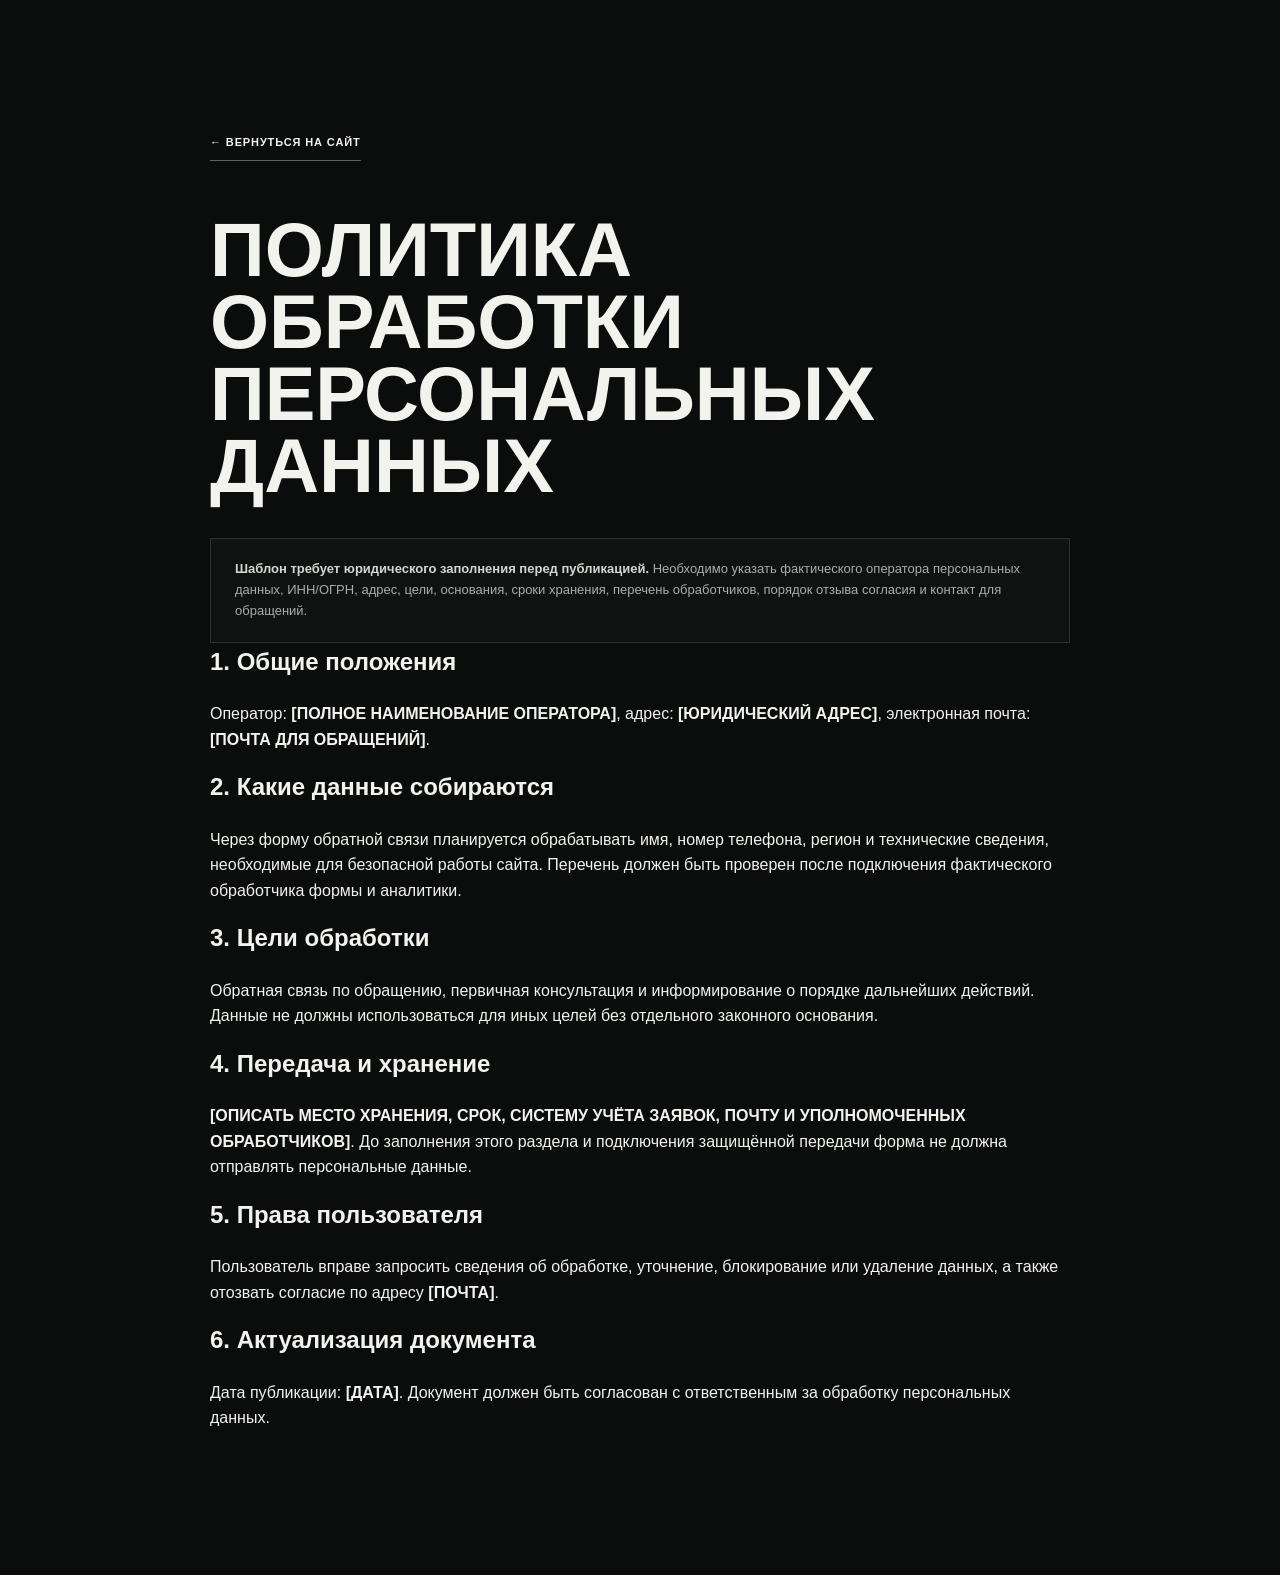
==== privacy.html @ dae8ab4e "Первая версия лендинга оператора БПЛА Адаптивный статический сайт для тестовой публикации через GitH" ====
<!doctype html><html lang="ru"><head><meta charset="utf-8"><meta name="viewport" content="width=device-width,initial-scale=1"><meta name="robots" content="noindex"><title>Политика обработки персональных данных — [НАЗВАНИЕ]</title><link rel="stylesheet" href="styles.css"></head><body><main class="section"><article class="container" style="max-width:860px"><a class="text-link" href="index.html">← Вернуться на сайт</a><h1 style="font:800 clamp(42px,7vw,76px)/.95 var(--display);text-transform:uppercase;margin:60px 0 30px">Политика обработки персональных данных</h1><p class="legal-note"><strong>Шаблон требует юридического заполнения перед публикацией.</strong> Необходимо указать фактического оператора персональных данных, ИНН/ОГРН, адрес, цели, основания, сроки хранения, перечень обработчиков, порядок отзыва согласия и контакт для обращений.</p><h2>1. Общие положения</h2><p>Оператор: <strong>[ПОЛНОЕ НАИМЕНОВАНИЕ ОПЕРАТОРА]</strong>, адрес: <strong>[ЮРИДИЧЕСКИЙ АДРЕС]</strong>, электронная почта: <strong>[ПОЧТА ДЛЯ ОБРАЩЕНИЙ]</strong>.</p><h2>2. Какие данные собираются</h2><p>Через форму обратной связи планируется обрабатывать имя, номер телефона, регион и технические сведения, необходимые для безопасной работы сайта. Перечень должен быть проверен после подключения фактического обработчика формы и аналитики.</p><h2>3. Цели обработки</h2><p>Обратная связь по обращению, первичная консультация и информирование о порядке дальнейших действий. Данные не должны использоваться для иных целей без отдельного законного основания.</p><h2>4. Передача и хранение</h2><p><strong>[ОПИСАТЬ МЕСТО ХРАНЕНИЯ, СРОК, СИСТЕМУ УЧЁТА ЗАЯВОК, ПОЧТУ И УПОЛНОМОЧЕННЫХ ОБРАБОТЧИКОВ]</strong>. До заполнения этого раздела и подключения защищённой передачи форма не должна отправлять персональные данные.</p><h2>5. Права пользователя</h2><p>Пользователь вправе запросить сведения об обработке, уточнение, блокирование или удаление данных, а также отозвать согласие по адресу <strong>[ПОЧТА]</strong>.</p><h2>6. Актуализация документа</h2><p>Дата публикации: <strong>[ДАТА]</strong>. Документ должен быть согласован с ответственным за обработку персональных данных.</p></article></main></body></html>
---- styles.css ----
:root{--bg:#0b0d0c;--surface:#111411;--surface-2:#171a16;--ink:#f3f3ed;--muted:#9a9e95;--line:rgba(255,255,255,.13);--olive:#9baa65;--olive-dark:#697647;--red:#c9443c;--blue:#426fa8;--max:1240px;--pad:clamp(20px,4vw,64px);--display:"Arial Narrow","Roboto Condensed","Segoe UI",sans-serif;--mono:"Cascadia Mono","Consolas",monospace}
*{box-sizing:border-box}html{scroll-behavior:smooth}body{margin:0;background:var(--bg);color:var(--ink);font-family:"Segoe UI",Arial,sans-serif;font-size:16px;line-height:1.6;overflow-x:hidden}body.menu-open,body.modal-open{overflow:hidden}a{color:inherit;text-decoration:none}img{display:block;max-width:100%}button,input{font:inherit}.container{width:min(var(--max),calc(100% - var(--pad)*2));margin-inline:auto}.skip-link{position:fixed;left:12px;top:-60px;z-index:999;background:#fff;color:#000;padding:10px 14px}.skip-link:focus{top:12px}
.tricolor{height:3px;display:grid;grid-template-columns:repeat(3,1fr)}.tricolor i:nth-child(1){background:#f5f5f5}.tricolor i:nth-child(2){background:var(--blue)}.tricolor i:nth-child(3){background:var(--red)}.site-header{position:absolute;z-index:20;top:0;left:0;right:0;background:linear-gradient(#090b0a 0%,rgba(9,11,10,.7) 70%,transparent);border-bottom:1px solid rgba(255,255,255,.08)}.header-inner{height:90px;display:flex;align-items:center;gap:clamp(24px,4vw,52px)}.brand{display:flex;align-items:center;gap:12px;min-width:max-content}.brand-mark{width:34px;height:34px;display:flex;gap:3px;align-items:flex-end;transform:skew(-12deg)}.brand-mark b{display:block;background:var(--olive);width:9px}.brand-mark b:nth-child(1){height:19px}.brand-mark b:nth-child(2){height:30px}.brand-mark b:nth-child(3){height:24px}.brand strong{display:block;font:800 16px/1 var(--display);letter-spacing:.08em}.brand small{display:block;color:var(--muted);font:9px/1.8 var(--mono);letter-spacing:.18em}.desktop-nav{display:flex;align-items:center;gap:clamp(16px,2.5vw,34px);margin-left:auto}.desktop-nav a{color:#d1d3ce;font:600 12px/1 var(--display);text-transform:uppercase;letter-spacing:.08em;position:relative}.desktop-nav a:after{content:"";position:absolute;left:0;right:100%;bottom:-9px;height:1px;background:var(--olive);transition:.25s}.desktop-nav a:hover:after,.desktop-nav a:focus-visible:after{right:0}.header-contact{border-left:1px solid var(--line);padding-left:25px}.header-contact span{display:block;color:var(--muted);font:9px/1.5 var(--mono);letter-spacing:.13em}.header-contact strong{font:700 13px/1 var(--display)}.menu-button{display:none;margin-left:auto;background:none;border:0;color:#fff;width:44px;height:44px;padding:10px}.menu-button span{display:block;width:24px;height:1px;background:currentColor;margin:7px auto;transition:.25s}.menu-button[aria-expanded=true] span:first-child{transform:translateY(4px) rotate(45deg)}.menu-button[aria-expanded=true] span:last-child{transform:translateY(-4px) rotate(-45deg)}.mobile-menu{position:fixed;inset:93px 0 0;background:#0b0d0c;padding:35px var(--pad);z-index:18}.mobile-menu a{display:block;border-bottom:1px solid var(--line);padding:18px 0;font:700 clamp(22px,7vw,36px)/1 var(--display);text-transform:uppercase}
.hero{height:max(720px,100svh);min-height:680px;position:relative;display:flex;align-items:center;overflow:hidden;background:#080a09}.hero-media{position:absolute;inset:0;background-image:linear-gradient(90deg,rgba(6,8,7,.15),rgba(6,8,7,0) 55%),url("hero-operator.webp");background-size:cover;background-position:center}.hero:after{content:"";position:absolute;inset:0;background:linear-gradient(180deg,rgba(4,5,5,.05) 50%,rgba(4,5,5,.82)),linear-gradient(90deg,rgba(4,6,5,.58),transparent 60%);pointer-events:none}.hero-grid,.application-grid{position:absolute;inset:0;opacity:.15;background-image:linear-gradient(rgba(255,255,255,.15) 1px,transparent 1px),linear-gradient(90deg,rgba(255,255,255,.12) 1px,transparent 1px);background-size:80px 80px;mask-image:linear-gradient(90deg,#000,transparent 72%)}.hero-content{position:relative;z-index:2;padding-top:105px}.eyebrow{display:flex;gap:15px;align-items:center;margin-bottom:24px;font:10px/1 var(--mono);letter-spacing:.16em}.eyebrow span{border:1px solid rgba(255,255,255,.28);padding:8px 10px}.eyebrow b{font-weight:500;color:#c5d398}.eyebrow b:before{content:"";display:inline-block;width:6px;height:6px;background:var(--olive);border-radius:50%;margin-right:8px;box-shadow:0 0 14px var(--olive)}h1,h2,h3,p{margin-top:0}.hero h1{font-family:var(--display);font-size:clamp(64px,9vw,138px);font-weight:900;line-height:.77;letter-spacing:-.065em;text-transform:uppercase;max-width:930px;margin:0 0 32px}.hero h1 em,.section-heading h2 em,.application h2 em{font-style:normal;color:transparent;-webkit-text-stroke:1px rgba(240,243,235,.72)}.hero-lead{max-width:590px;color:#c5c8c1;font-size:clamp(16px,1.5vw,20px);line-height:1.55}.hero-actions{display:flex;align-items:center;gap:34px;margin-top:35px}.button{display:inline-flex;align-items:center;justify-content:center;gap:22px;min-height:58px;padding:0 24px;border:1px solid transparent;font:700 12px/1 var(--display);letter-spacing:.08em;text-transform:uppercase;cursor:pointer;transition:.2s}.button span{font-size:17px}.button-primary{background:var(--olive);color:#0c0e0b}.button-primary:hover,.button-primary:focus-visible{background:#b8c77a;transform:translateY(-2px)}.button-outline{border-color:rgba(255,255,255,.33);background:transparent;color:#fff}.button-outline:hover{border-color:var(--olive);color:#d8e3b0}.text-link{font:700 11px/1 var(--display);letter-spacing:.08em;text-transform:uppercase;border-bottom:1px solid rgba(255,255,255,.35);padding:12px 0}.text-link span{margin-left:14px}.hero-facts{display:flex;gap:0;list-style:none;padding:0;margin:58px 0 0;width:min(740px,100%);border-top:1px solid var(--line)}.hero-facts li{position:relative;display:grid;grid-template-columns:35px 1fr;padding:18px 30px 18px 0;min-width:0;flex:1}.hero-facts li+li{padding-left:24px;border-left:1px solid var(--line)}.hero-facts li span{grid-row:1/3;font:10px/1.3 var(--mono);color:var(--olive)}.hero-facts strong{font:700 14px/1 var(--display);text-transform:uppercase}.hero-facts small{color:var(--muted);font-size:11px}.hero-status{position:absolute;right:2.5vw;top:51%;z-index:3;writing-mode:vertical-rl;font:9px/1 var(--mono);letter-spacing:.12em;color:#9da099;display:flex;align-items:center;gap:12px}.hero-status i{display:block;width:5px;height:5px;border-radius:50%;background:var(--olive);box-shadow:0 0 12px var(--olive)}.hero-status b{color:#c9d4ad;font-weight:400}.hero-scroll{position:absolute;z-index:3;right:var(--pad);bottom:27px;color:#8f928c;font:9px/1 var(--mono);letter-spacing:.16em;display:flex;align-items:center;gap:14px}.hero-scroll span{width:80px;height:1px;background:rgba(255,255,255,.35)}
.ticker{overflow:hidden;background:#e8e7e1;color:#11130f;border-bottom:1px solid #c8c8c0}.ticker div{height:54px;display:flex;align-items:center;justify-content:center;gap:28px;white-space:nowrap;font:800 11px/1 var(--display);letter-spacing:.13em}.ticker i{width:5px;height:5px;background:var(--red);transform:rotate(45deg)}.section{padding:clamp(84px,10vw,150px) 0}.section-index{display:block;color:var(--olive);font:10px/1 var(--mono);letter-spacing:.15em;margin-bottom:24px}.section-heading h2,.application h2{font:800 clamp(46px,6vw,82px)/.95 var(--display);letter-spacing:-.045em;text-transform:uppercase;margin-bottom:0}.split-heading{display:grid;grid-template-columns:1.45fr .75fr;gap:80px;align-items:end;margin-bottom:70px}.split-heading>p,.section-heading>p{color:var(--muted);max-width:600px;font-size:17px;border-left:1px solid var(--olive-dark);padding-left:22px;margin:0}.intro{background:#0c0f0d}.role-layout{display:grid;grid-template-columns:1.05fr .95fr;gap:42px}.training-photo{margin:0;position:relative;overflow:hidden;min-height:660px;background:#1a1c19}.training-photo:after{content:"";position:absolute;inset:0;background:linear-gradient(180deg,transparent 50%,rgba(0,0,0,.8))}.training-photo img{width:100%;height:100%;object-fit:cover;filter:saturate(.55) contrast(1.08)}.training-photo figcaption{position:absolute;z-index:1;left:28px;right:28px;bottom:25px;display:flex;justify-content:space-between;align-items:end;border-top:1px solid rgba(255,255,255,.4);padding-top:15px}.training-photo figcaption span{font:9px/1 var(--mono);letter-spacing:.12em;color:#bbc2b5}.training-photo figcaption b{font:600 13px/1 var(--display);text-transform:uppercase}.role-cards{border-top:1px solid var(--line)}.role-cards article{display:grid;grid-template-columns:60px 1fr;gap:16px;padding:28px 0;border-bottom:1px solid var(--line)}.role-cards article>span{font:10px/1 var(--mono);color:var(--olive)}.role-cards h3{font:700 21px/1.15 var(--display);text-transform:uppercase;letter-spacing:-.02em;margin-bottom:9px}.role-cards p{color:var(--muted);margin:0;font-size:14px;max-width:430px}.legal-note{margin:36px 0 0;padding:20px 24px;border:1px solid var(--line);background:rgba(255,255,255,.02);font-size:13px;color:#aaaea6}.legal-note strong{color:#d4d7cf}.profile-section{background:#e7e5df;color:#131511}.profile-grid{display:grid;grid-template-columns:1fr .8fr 1.15fr;gap:55px;align-items:center}.profile-section .section-index{color:#66733f}.profile-section .section-heading h2 em{-webkit-text-stroke-color:rgba(15,18,14,.55)}.radar{aspect-ratio:1;position:relative;border:1px solid rgba(0,0,0,.25);border-radius:50%;background:repeating-radial-gradient(circle,transparent 0 16%,rgba(0,0,0,.13) 16.3% 16.8%),linear-gradient(90deg,transparent 49.7%,rgba(0,0,0,.2) 50%,transparent 50.3%),linear-gradient(transparent 49.7%,rgba(0,0,0,.2) 50%,transparent 50.3%)}.radar:before{content:"";position:absolute;inset:50%;width:42%;height:1px;transform-origin:left;background:linear-gradient(90deg,#64713f,transparent);animation:scan 5s linear infinite}.radar i{position:absolute;top:30%;left:65%;width:6px;height:6px;background:var(--red);border-radius:50%;box-shadow:0 0 0 6px rgba(201,68,60,.15)}.radar b{position:absolute;inset:45%;border:1px solid #697647;transform:rotate(45deg)}.radar span{position:absolute;font:8px/1 var(--mono);letter-spacing:.08em;color:#62665e}.radar span:nth-child(1){top:8%;left:46%}.radar span:nth-child(2){right:0;top:49%}.radar span:nth-child(3){bottom:5%;left:42%}.radar span:nth-child(4){left:-2%;top:49%}@keyframes scan{to{transform:rotate(360deg)}}.check-list{list-style:none;margin:0;padding:0;border-top:1px solid rgba(0,0,0,.2)}.check-list li{display:grid;grid-template-columns:45px 1fr;gap:12px;padding:22px 0;border-bottom:1px solid rgba(0,0,0,.2)}.check-list li>b{font:10px/1 var(--mono);color:#6c7748}.check-list strong{display:block;font:700 16px/1.2 var(--display);text-transform:uppercase;margin-bottom:7px}.check-list span{font-size:13px;line-height:1.5;color:#595d54}
.conditions{background:#0c0e0d}.condition-grid{display:grid;grid-template-columns:repeat(4,1fr);border:1px solid var(--line)}.condition-card{position:relative;min-height:290px;padding:28px 24px;border-right:1px solid var(--line);overflow:hidden}.condition-card:last-child{border-right:0}.condition-card:before{content:"";position:absolute;width:180px;height:180px;border:1px solid rgba(255,255,255,.06);border-radius:50%;right:-80px;bottom:-90px}.condition-card.featured{background:var(--olive);color:#0b0d0b}.condition-card .tag{display:block;font:9px/1 var(--mono);letter-spacing:.12em;color:var(--muted);min-height:55px}.condition-card.featured .tag{color:#303627}.condition-card strong{display:block;font:800 clamp(26px,2.5vw,39px)/1 var(--display);text-transform:uppercase;margin:24px 0 18px}.condition-card p{font-size:13px;color:var(--muted);margin:0}.condition-card.featured p{color:#353b2d}.condition-card small{position:absolute;left:24px;bottom:22px;font:8px/1 var(--mono);letter-spacing:.1em;color:#777b73}.condition-card.featured small{color:#445035}.benefits-panel{margin-top:24px;padding:42px;display:grid;grid-template-columns:.8fr 1.2fr;gap:60px;background:#171a16;border-left:3px solid var(--olive)}.benefits-panel h3{font:700 32px/1 var(--display);text-transform:uppercase}.benefits-panel p{color:var(--muted);font-size:14px;margin:0}.benefits-panel ul{display:grid;grid-template-columns:1fr 1fr;gap:0 34px;margin:0;padding:0;list-style:none}.benefits-panel li{position:relative;padding:16px 0 16px 20px;border-bottom:1px solid var(--line);font-size:13px}.benefits-panel li:before{content:"+";position:absolute;left:0;color:var(--olive)}.steps{background:#111410}.steps .section-heading{margin-bottom:60px}.steps-list{list-style:none;margin:0;padding:0;border-top:1px solid var(--line)}.steps-list li{display:grid;grid-template-columns:90px 1fr 150px;gap:35px;align-items:start;padding:34px 0;border-bottom:1px solid var(--line);transition:.2s}.steps-list li:hover{background:rgba(255,255,255,.02);padding-left:16px;padding-right:16px}.steps-list>li>span{font:11px/1 var(--mono);color:var(--olive)}.steps-list h3{font:700 clamp(23px,2.5vw,34px)/1 var(--display);text-transform:uppercase;margin-bottom:9px}.steps-list p{margin:0;color:var(--muted);font-size:14px;max-width:680px}.steps-list li>b{font:9px/1.4 var(--mono);letter-spacing:.08em;color:#868a81;text-align:right}.docs-section{background:#242720;position:relative;overflow:hidden}.docs-section:after{content:"";position:absolute;width:520px;height:520px;border:1px solid rgba(255,255,255,.08);border-radius:50%;left:-180px;top:-190px;box-shadow:0 0 0 90px rgba(255,255,255,.018),0 0 0 180px rgba(255,255,255,.012)}.docs-grid{position:relative;z-index:1;display:grid;grid-template-columns:.9fr 1.1fr;gap:100px}.docs-grid h2{font:800 clamp(45px,5vw,70px)/.95 var(--display);text-transform:uppercase;letter-spacing:-.04em}.docs-grid>div>p{max-width:490px;color:#b1b5ac}.docs-list{list-style:none;margin:0;padding:0;border-top:1px solid var(--line)}.docs-list li{display:grid;grid-template-columns:45px 1fr;position:relative;padding:25px 0;border-bottom:1px solid var(--line)}.docs-list li>span{grid-row:1/3;font:9px/1 var(--mono);color:var(--olive)}.docs-list strong{font:700 18px/1.2 var(--display);text-transform:uppercase}.docs-list small{color:var(--muted);font-size:12px}.faq-section{background:#e7e5df;color:#11130f}.faq-grid{display:grid;grid-template-columns:.68fr 1.32fr;gap:90px}.faq-section .section-index{color:#697647}.faq-section .section-heading h2 em{-webkit-text-stroke-color:rgba(16,19,15,.45)}.faq-section .section-heading p{margin-top:28px;color:#62665e;font-size:14px}.faq-list{border-top:1px solid rgba(0,0,0,.24)}.faq-list details{border-bottom:1px solid rgba(0,0,0,.24)}.faq-list summary{list-style:none;display:grid;grid-template-columns:42px 1fr 30px;align-items:center;gap:14px;padding:24px 0;cursor:pointer;font:700 18px/1.25 var(--display);text-transform:uppercase}.faq-list summary::-webkit-details-marker{display:none}.faq-list summary span{font:9px/1 var(--mono);color:#6c7747}.faq-list summary i{width:18px;height:18px;position:relative}.faq-list summary i:before,.faq-list summary i:after{content:"";position:absolute;left:0;top:8px;width:18px;height:1px;background:#33372f;transition:.2s}.faq-list summary i:after{transform:rotate(90deg)}.faq-list details[open] summary i:after{transform:rotate(0)}.faq-list details p{margin:0;padding:0 50px 25px 56px;color:#5d6159;font-size:14px;max-width:750px}.application{position:relative;padding:clamp(80px,10vw,140px) 0;background:#090b0a;overflow:hidden}.application:before{content:"";position:absolute;inset:0;background:radial-gradient(circle at 12% 20%,rgba(139,155,89,.18),transparent 30%),linear-gradient(120deg,transparent 55%,rgba(255,255,255,.03) 55%)}.application-inner{position:relative;z-index:1;display:grid;grid-template-columns:1fr .75fr;gap:clamp(50px,8vw,110px);align-items:center}.application h2{max-width:760px}.application-copy>p{max-width:620px;color:var(--muted);font-size:17px;margin-top:28px}.contact-block{margin-top:55px;padding-top:22px;border-top:1px solid var(--line);display:flex;flex-wrap:wrap;gap:7px 30px;align-items:baseline}.contact-block small{width:100%;color:var(--muted);font:9px/1 var(--mono);letter-spacing:.12em}.contact-block strong{font:700 28px/1 var(--display)}.contact-block span{color:var(--muted);font-size:12px}.lead-form{background:#e7e5df;color:#121410;padding:32px}.form-head{display:flex;justify-content:space-between;margin-bottom:30px;font:9px/1 var(--mono);letter-spacing:.12em}.form-head i{font-style:normal;color:#9c3b35}.lead-form label{display:block;font:700 11px/1 var(--display);text-transform:uppercase;letter-spacing:.06em;margin-bottom:20px}.lead-form input[type=text],.lead-form input[type=tel]{display:block;width:100%;height:51px;margin-top:9px;border:0;border-bottom:1px solid #969a90;background:rgba(255,255,255,.38);padding:0 13px;border-radius:0;outline:0}.lead-form input:focus{border-color:#50602c;box-shadow:inset 3px 0 #7d8b52}.lead-form input.invalid{border-color:#b33f39}.field-error{display:block;min-height:13px;color:#a93833;font:9px/1.3 var(--mono);margin-top:5px}.checkbox{display:grid!important;grid-template-columns:21px 1fr;gap:10px;align-items:start;text-transform:none!important;font-weight:400!important;letter-spacing:0!important}.checkbox input{position:absolute;opacity:0}.checkbox>span{width:20px;height:20px;border:1px solid #767a71;position:relative}.checkbox input:checked+span{background:#77854d}.checkbox input:checked+span:after{content:"✓";position:absolute;color:white;left:4px;top:0;font-size:14px}.checkbox input:focus-visible+span{outline:2px solid #485929;outline-offset:2px}.checkbox small{font-size:11px;line-height:1.5;color:#60645b}.checkbox a{text-decoration:underline}.form-submit{width:100%;border:0}.form-disclaimer{margin:14px 0 0;color:#787c73;font-size:10px;line-height:1.4}.site-footer{background:#070908;border-top:1px solid var(--line);padding:65px 0 25px}.footer-grid{display:grid;grid-template-columns:1.2fr .6fr .6fr;gap:80px}.footer-grid>div>p{max-width:520px;color:var(--muted);font-size:12px;margin:24px 0 0}.footer-grid nav{display:grid;gap:8px;align-content:start}.footer-grid nav a{color:#b4b7b0;font:700 12px/1.5 var(--display);text-transform:uppercase}.footer-contact{display:grid;gap:6px;align-content:start}.footer-contact small{color:var(--olive);font:9px/1 var(--mono);letter-spacing:.13em;margin-bottom:10px}.footer-contact strong{font:700 20px/1 var(--display)}.footer-contact a,.footer-contact span{color:var(--muted);font-size:12px}.footer-bottom{margin-top:55px;padding-top:20px;border-top:1px solid var(--line);display:flex;gap:30px;color:#747872;font:9px/1.5 var(--mono);letter-spacing:.05em}.footer-bottom a:last-child{margin-left:auto}.demo-modal{position:fixed;z-index:100;inset:0;background:rgba(0,0,0,.84);display:grid;place-items:center;padding:20px}.demo-modal[hidden]{display:none}.modal-card{position:relative;background:#e8e6e0;color:#11130f;width:min(520px,100%);padding:40px}.modal-card>button{position:absolute;right:14px;top:10px;border:0;background:none;font-size:28px;cursor:pointer}.modal-card>span{color:#6c7849;font:9px/1 var(--mono);letter-spacing:.13em}.modal-card h2{font:800 40px/1 var(--display);text-transform:uppercase;margin:22px 0 15px}.modal-card p{color:#5d6158;font-size:14px;margin-bottom:28px}
@media(max-width:1050px){.desktop-nav{display:none}.header-contact{margin-left:auto}.condition-grid{grid-template-columns:1fr 1fr}.condition-card{border-bottom:1px solid var(--line)}.condition-card:nth-child(2){border-right:0}.profile-grid{grid-template-columns:1fr 1fr}.profile-grid .section-heading{grid-column:1/-1}.radar{max-width:420px}.faq-grid{gap:50px}.role-layout{grid-template-columns:1fr}.training-photo{min-height:580px}.role-cards{display:grid;grid-template-columns:1fr 1fr}.role-cards article:nth-child(odd){padding-right:25px}.role-cards article:nth-child(even){padding-left:25px;border-left:1px solid var(--line)}}
@media(max-width:760px){:root{--pad:20px}.site-header{position:absolute}.header-inner{height:72px}.header-contact{display:none}.menu-button{display:block}.mobile-menu{inset:75px 0 0}.hero{height:auto;min-height:780px;align-items:flex-start}.hero-media{background-position:66% center;opacity:.78}.hero:after{background:linear-gradient(180deg,rgba(5,7,6,.25) 30%,rgba(5,7,6,.98) 82%),linear-gradient(90deg,rgba(4,6,5,.7),transparent)}.hero-content{padding-top:150px}.eyebrow{flex-wrap:wrap}.hero h1{font-size:clamp(52px,15vw,72px);line-height:.83}.hero-lead{font-size:15px;max-width:88%}.hero-actions{align-items:flex-start;flex-direction:column;gap:16px}.button{width:100%}.hero-facts{margin-top:42px;display:grid;grid-template-columns:1fr}.hero-facts li,.hero-facts li+li{padding:14px 0;border-left:0;border-bottom:1px solid var(--line)}.hero-status{display:none}.hero-scroll{display:none}.ticker div{justify-content:flex-start;animation:ticker 20s linear infinite}.ticker div:after{content:""}@keyframes ticker{to{transform:translateX(-50%)}}.section{padding:78px 0}.split-heading{grid-template-columns:1fr;gap:30px;margin-bottom:45px}.section-heading h2,.application h2{font-size:clamp(42px,13vw,62px)}.role-layout{gap:20px}.training-photo{min-height:430px}.training-photo figcaption{left:17px;right:17px;bottom:17px;display:block}.training-photo figcaption b{display:block;margin-top:9px}.role-cards{display:block}.role-cards article,.role-cards article:nth-child(odd),.role-cards article:nth-child(even){padding:22px 0;border-left:0}.legal-note{padding:16px}.profile-grid{grid-template-columns:1fr;gap:35px}.radar{width:82%;margin:auto}.condition-grid{grid-template-columns:1fr}.condition-card,.condition-card:nth-child(2){border-right:0}.benefits-panel{padding:28px 22px;grid-template-columns:1fr;gap:25px}.benefits-panel ul{grid-template-columns:1fr}.steps-list li{grid-template-columns:45px 1fr;gap:16px;padding:26px 0}.steps-list li>b{grid-column:2;text-align:left}.steps-list li:hover{padding-left:0;padding-right:0}.docs-grid{grid-template-columns:1fr;gap:55px}.faq-grid{grid-template-columns:1fr;gap:45px}.faq-list summary{grid-template-columns:30px 1fr 20px;font-size:16px}.faq-list details p{padding-left:44px;padding-right:20px}.application-inner{grid-template-columns:1fr;gap:45px}.lead-form{padding:25px 20px}.contact-block strong{font-size:23px}.footer-grid{grid-template-columns:1fr;gap:40px}.footer-bottom{flex-direction:column;gap:8px}.footer-bottom a:last-child{margin-left:0}.modal-card{padding:32px 24px}.modal-card h2{font-size:32px}}
@media(prefers-reduced-motion:reduce){html{scroll-behavior:auto}.radar:before,.ticker div{animation:none!important}.button,.steps-list li{transition:none}}
@media print{.site-header,.hero-scroll,.hero-status,.ticker,.application,.site-footer{display:none}.hero{min-height:0;height:auto;padding:60px 0}.hero-media,.hero-grid{display:none}.hero-content{padding:0}.section{padding:40px 0}.intro,.conditions,.steps,.docs-section{background:#fff;color:#000}.section-heading h2 em,.hero h1 em{color:#000;-webkit-text-stroke:0}.role-layout,.profile-grid,.split-heading,.faq-grid{display:block}.training-photo{display:none}}

/* Гражданская карьера */
.civil-section{position:relative;background:#151812;overflow:hidden;border-top:1px solid var(--line);border-bottom:1px solid var(--line)}
.civil-section:before{content:"ГРАЖДАНСКИЕ БПЛА";position:absolute;right:-20px;top:30px;color:rgba(255,255,255,.025);font:900 clamp(80px,15vw,220px)/1 var(--display);letter-spacing:-.06em;white-space:nowrap}
.civil-layout{position:relative;display:grid;grid-template-columns:.85fr 1.15fr;gap:clamp(60px,8vw,120px);align-items:start}
.civil-copy{position:sticky;top:40px}.civil-copy h2{font:800 clamp(48px,6vw,80px)/.93 var(--display);letter-spacing:-.045em;text-transform:uppercase}.civil-copy h2 em{font-style:normal;color:transparent;-webkit-text-stroke:1px rgba(240,243,235,.72)}
.civil-lead{font-size:19px;line-height:1.55;color:#d3d6cf;max-width:620px}.civil-copy>p:not(.civil-lead){color:var(--muted);max-width:580px}
.civil-caveat{display:grid;gap:6px;margin-top:34px;padding:20px 0;border-top:1px solid var(--line);border-bottom:1px solid var(--line)}.civil-caveat strong{color:#c7d49d;font:700 12px/1.2 var(--display);text-transform:uppercase}.civil-caveat span{color:#8e9289;font-size:12px}
.civil-areas{display:grid;grid-template-columns:1fr 1fr;border:1px solid var(--line)}.civil-areas article{position:relative;min-height:290px;padding:28px;border-right:1px solid var(--line);border-bottom:1px solid var(--line);background:rgba(255,255,255,.015)}.civil-areas article:nth-child(even){border-right:0}.civil-areas article:nth-child(n+3){border-bottom:0}.civil-areas article>span{font:10px/1 var(--mono);color:var(--olive)}.civil-areas article>i{position:absolute;right:22px;top:25px;color:#6f736b;font:8px/1 var(--mono);font-style:normal;letter-spacing:.08em}.civil-areas h3{margin:85px 0 12px;font:700 22px/1.05 var(--display);text-transform:uppercase}.civil-areas p{margin:0;color:var(--muted);font-size:13px}.civil-areas article:after{content:"+";position:absolute;right:25px;bottom:18px;color:#657345;font:18px/1 var(--mono)}
@media(max-width:1050px){.civil-layout{grid-template-columns:1fr}.civil-copy{position:static}.civil-copy h2{max-width:780px}}
@media(max-width:760px){.civil-areas{grid-template-columns:1fr}.civil-areas article,.civil-areas article:nth-child(even),.civil-areas article:nth-child(n+3){border-right:0;border-bottom:1px solid var(--line);min-height:245px}.civil-areas article:last-child{border-bottom:0}.civil-areas h3{margin-top:65px}}

/* Эффект бортовой камеры */
.hero-media:after{content:"";position:absolute;inset:-2%;pointer-events:none;opacity:.18;mix-blend-mode:screen;background-image:repeating-linear-gradient(0deg,rgba(255,255,255,.035) 0,rgba(255,255,255,.035) 1px,transparent 1px,transparent 4px),repeating-linear-gradient(97deg,rgba(255,255,255,.018) 0,rgba(255,255,255,.018) 1px,transparent 1px,transparent 7px);animation:camera-grain .34s steps(2,end) infinite}
.hero:after{background:radial-gradient(circle at 70% 42%,transparent 15%,rgba(0,0,0,.12) 53%,rgba(0,0,0,.38) 100%),linear-gradient(180deg,rgba(4,5,5,.05) 50%,rgba(4,5,5,.82)),linear-gradient(90deg,rgba(4,6,5,.58),transparent 60%)}
@keyframes camera-grain{0%{transform:translate(0,0)}25%{transform:translate(-.4%,.25%)}50%{transform:translate(.3%,-.35%)}75%{transform:translate(.15%,.4%)}100%{transform:translate(-.25%,-.15%)}}
.camera-hud{position:absolute;z-index:2;inset:112px 4.5vw 74px;pointer-events:none;color:rgba(226,233,218,.62);font:8px/1.45 var(--mono);letter-spacing:.14em}.camera-mode,.camera-state{position:absolute;top:0;padding:5px 8px;border:1px solid rgba(225,233,215,.2);background:rgba(5,7,6,.22)}.camera-mode{left:0}.camera-state{right:0}.camera-state i{display:inline-block;width:5px;height:5px;margin-right:6px;border-radius:50%;background:var(--red);box-shadow:0 0 9px rgba(201,68,60,.9)}.camera-hud>small{position:absolute;right:0;bottom:0;text-align:right;color:rgba(220,228,211,.52);font:8px/1.8 var(--mono);letter-spacing:.12em}.camera-corner{position:absolute;width:52px;height:52px;border-color:rgba(223,231,213,.34);border-style:solid}.camera-corner-tl{left:0;top:38px;border-width:1px 0 0 1px}.camera-corner-tr{right:0;top:38px;border-width:1px 1px 0 0}.camera-corner-bl{left:0;bottom:0;border-width:0 0 1px 1px}.camera-corner-br{right:0;bottom:0;border-width:0 1px 1px 0}.camera-reticle{position:absolute;left:71%;top:38%;width:84px;height:84px;transform:translate(-50%,-50%);border:1px solid rgba(224,232,214,.29);border-radius:50%;box-shadow:0 0 0 16px rgba(218,228,207,.025);background:radial-gradient(circle,rgba(178,195,125,.7) 0 2px,transparent 3px)}.camera-reticle:before,.camera-reticle:after{content:"";position:absolute;background:rgba(224,232,214,.42)}.camera-reticle:before{width:116px;height:1px;left:-17px;top:41px}.camera-reticle:after{width:1px;height:116px;left:41px;top:-17px}
@media(max-width:760px){.camera-hud{inset:105px 18px 22px}.camera-mode,.camera-state,.camera-hud>small{display:none}.camera-corner{width:30px;height:30px;opacity:.55}.camera-corner-tl,.camera-corner-tr{top:0}.camera-reticle{left:78%;top:24%;width:48px;height:48px;opacity:.45}.camera-reticle:before{width:68px;left:-11px;top:23px}.camera-reticle:after{height:68px;left:23px;top:-11px}}
@media(prefers-reduced-motion:reduce){.hero-media:after{animation:none!important}}
@media(min-width:761px){.camera-mode{left:45%}}

/* Быстрая связь на мобильных устройствах */
.mobile-contact-bar{display:none}
@media(max-width:760px){.mobile-contact-bar{position:fixed;z-index:55;left:10px;right:10px;bottom:calc(10px + env(safe-area-inset-bottom));min-height:68px;padding:9px 9px 9px 15px;display:flex;align-items:center;gap:12px;background:rgba(16,19,15,.96);border:1px solid rgba(221,228,211,.2);box-shadow:0 16px 50px rgba(0,0,0,.48);backdrop-filter:blur(12px);transform:translateY(calc(100% + 30px));opacity:0;visibility:hidden;transition:transform .25s ease,opacity .25s ease,visibility .25s}.mobile-contact-bar.is-visible{transform:translateY(0);opacity:1;visibility:visible}.mobile-contact-bar>div{min-width:0;flex:1}.mobile-contact-bar small{display:block;color:var(--olive);font:8px/1.2 var(--mono);letter-spacing:.1em}.mobile-contact-bar span{display:block;margin-top:4px;color:#aeb2a9;font-size:10px;white-space:nowrap}.mobile-contact-bar a{min-height:48px;display:flex;align-items:center;justify-content:center;gap:9px;padding:0 13px;background:var(--olive);color:#0c0e0b;font:700 10px/1.1 var(--display);text-align:center;text-transform:uppercase;letter-spacing:.04em}.mobile-contact-bar a b{font-size:15px}.menu-open .mobile-contact-bar,.modal-open .mobile-contact-bar{transform:translateY(calc(100% + 30px));opacity:0;visibility:hidden}}
@media(prefers-reduced-motion:reduce){.mobile-contact-bar{transition:none!important}}
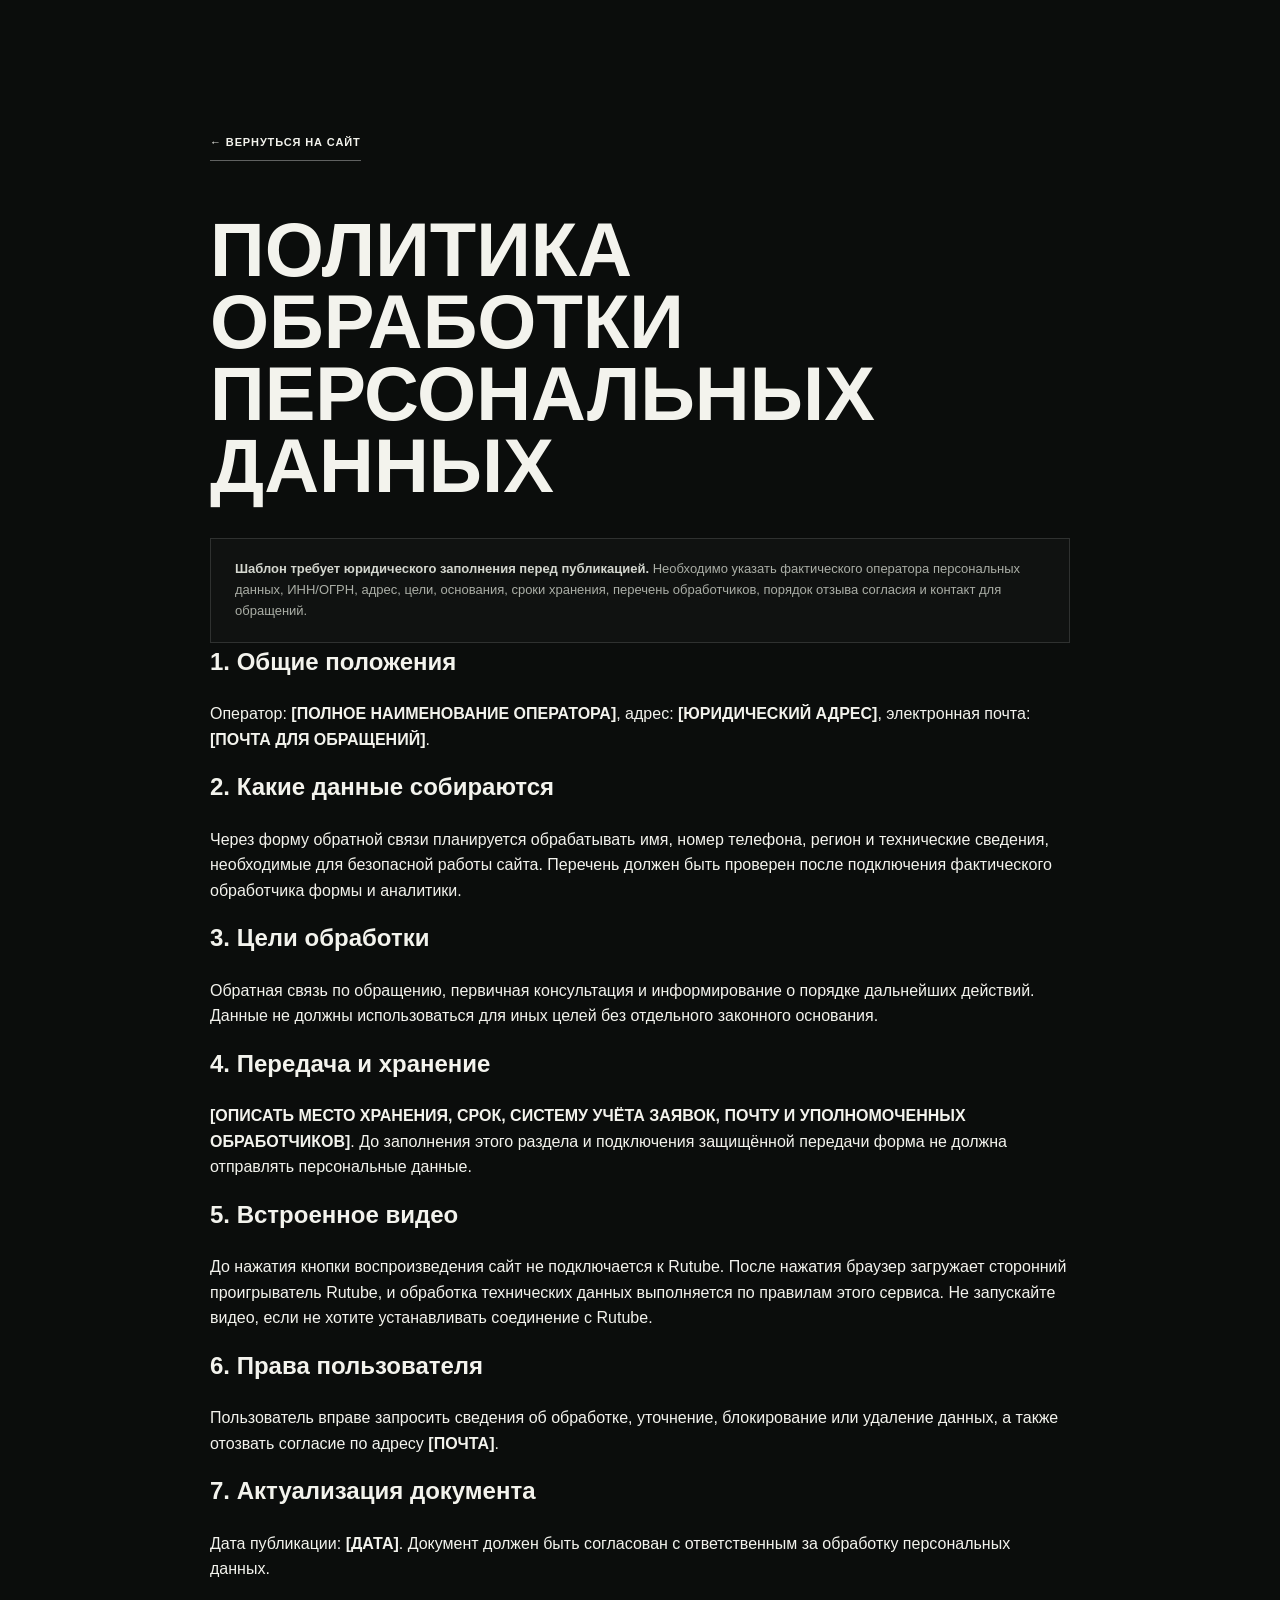
==== commit afd38302: "Добавить раздел об отношении, галерею и видео" ====
--- a/privacy.html
+++ b/privacy.html
@@ -1 +1 @@
-<!doctype html><html lang="ru"><head><meta charset="utf-8"><meta name="viewport" content="width=device-width,initial-scale=1"><meta name="robots" content="noindex"><title>Политика обработки персональных данных — [НАЗВАНИЕ]</title><link rel="stylesheet" href="styles.css"></head><body><main class="section"><article class="container" style="max-width:860px"><a class="text-link" href="index.html">← Вернуться на сайт</a><h1 style="font:800 clamp(42px,7vw,76px)/.95 var(--display);text-transform:uppercase;margin:60px 0 30px">Политика обработки персональных данных</h1><p class="legal-note"><strong>Шаблон требует юридического заполнения перед публикацией.</strong> Необходимо указать фактического оператора персональных данных, ИНН/ОГРН, адрес, цели, основания, сроки хранения, перечень обработчиков, порядок отзыва согласия и контакт для обращений.</p><h2>1. Общие положения</h2><p>Оператор: <strong>[ПОЛНОЕ НАИМЕНОВАНИЕ ОПЕРАТОРА]</strong>, адрес: <strong>[ЮРИДИЧЕСКИЙ АДРЕС]</strong>, электронная почта: <strong>[ПОЧТА ДЛЯ ОБРАЩЕНИЙ]</strong>.</p><h2>2. Какие данные собираются</h2><p>Через форму обратной связи планируется обрабатывать имя, номер телефона, регион и технические сведения, необходимые для безопасной работы сайта. Перечень должен быть проверен после подключения фактического обработчика формы и аналитики.</p><h2>3. Цели обработки</h2><p>Обратная связь по обращению, первичная консультация и информирование о порядке дальнейших действий. Данные не должны использоваться для иных целей без отдельного законного основания.</p><h2>4. Передача и хранение</h2><p><strong>[ОПИСАТЬ МЕСТО ХРАНЕНИЯ, СРОК, СИСТЕМУ УЧЁТА ЗАЯВОК, ПОЧТУ И УПОЛНОМОЧЕННЫХ ОБРАБОТЧИКОВ]</strong>. До заполнения этого раздела и подключения защищённой передачи форма не должна отправлять персональные данные.</p><h2>5. Права пользователя</h2><p>Пользователь вправе запросить сведения об обработке, уточнение, блокирование или удаление данных, а также отозвать согласие по адресу <strong>[ПОЧТА]</strong>.</p><h2>6. Актуализация документа</h2><p>Дата публикации: <strong>[ДАТА]</strong>. Документ должен быть согласован с ответственным за обработку персональных данных.</p></article></main></body></html>
+<!doctype html><html lang="ru"><head><meta charset="utf-8"><meta name="viewport" content="width=device-width,initial-scale=1"><meta name="robots" content="noindex, nofollow, noarchive, nosnippet, noimageindex"><title>Политика обработки персональных данных — Контракт116</title><link rel="stylesheet" href="styles.css?v=20260831-9"></head><body><main class="section"><article class="container" style="max-width:860px"><a class="text-link" href="index.html">← Вернуться на сайт</a><h1 style="font:800 clamp(42px,7vw,76px)/.95 var(--display);text-transform:uppercase;margin:60px 0 30px">Политика обработки персональных данных</h1><p class="legal-note"><strong>Шаблон требует юридического заполнения перед публикацией.</strong> Необходимо указать фактического оператора персональных данных, ИНН/ОГРН, адрес, цели, основания, сроки хранения, перечень обработчиков, порядок отзыва согласия и контакт для обращений.</p><h2>1. Общие положения</h2><p>Оператор: <strong>[ПОЛНОЕ НАИМЕНОВАНИЕ ОПЕРАТОРА]</strong>, адрес: <strong>[ЮРИДИЧЕСКИЙ АДРЕС]</strong>, электронная почта: <strong>[ПОЧТА ДЛЯ ОБРАЩЕНИЙ]</strong>.</p><h2>2. Какие данные собираются</h2><p>Через форму обратной связи планируется обрабатывать имя, номер телефона, регион и технические сведения, необходимые для безопасной работы сайта. Перечень должен быть проверен после подключения фактического обработчика формы и аналитики.</p><h2>3. Цели обработки</h2><p>Обратная связь по обращению, первичная консультация и информирование о порядке дальнейших действий. Данные не должны использоваться для иных целей без отдельного законного основания.</p><h2>4. Передача и хранение</h2><p><strong>[ОПИСАТЬ МЕСТО ХРАНЕНИЯ, СРОК, СИСТЕМУ УЧЁТА ЗАЯВОК, ПОЧТУ И УПОЛНОМОЧЕННЫХ ОБРАБОТЧИКОВ]</strong>. До заполнения этого раздела и подключения защищённой передачи форма не должна отправлять персональные данные.</p><h2>5. Встроенное видео</h2><p>До нажатия кнопки воспроизведения сайт не подключается к Rutube. После нажатия браузер загружает сторонний проигрыватель Rutube, и обработка технических данных выполняется по правилам этого сервиса. Не запускайте видео, если не хотите устанавливать соединение с Rutube.</p><h2>6. Права пользователя</h2><p>Пользователь вправе запросить сведения об обработке, уточнение, блокирование или удаление данных, а также отозвать согласие по адресу <strong>[ПОЧТА]</strong>.</p><h2>7. Актуализация документа</h2><p>Дата публикации: <strong>[ДАТА]</strong>. Документ должен быть согласован с ответственным за обработку персональных данных.</p></article></main></body></html>
--- a/styles.css
+++ b/styles.css
@@ -1,36 +1,153 @@
-:root{--bg:#0b0d0c;--surface:#111411;--surface-2:#171a16;--ink:#f3f3ed;--muted:#9a9e95;--line:rgba(255,255,255,.13);--olive:#9baa65;--olive-dark:#697647;--red:#c9443c;--blue:#426fa8;--max:1240px;--pad:clamp(20px,4vw,64px);--display:"Arial Narrow","Roboto Condensed","Segoe UI",sans-serif;--mono:"Cascadia Mono","Consolas",monospace}
-*{box-sizing:border-box}html{scroll-behavior:smooth}body{margin:0;background:var(--bg);color:var(--ink);font-family:"Segoe UI",Arial,sans-serif;font-size:16px;line-height:1.6;overflow-x:hidden}body.menu-open,body.modal-open{overflow:hidden}a{color:inherit;text-decoration:none}img{display:block;max-width:100%}button,input{font:inherit}.container{width:min(var(--max),calc(100% - var(--pad)*2));margin-inline:auto}.skip-link{position:fixed;left:12px;top:-60px;z-index:999;background:#fff;color:#000;padding:10px 14px}.skip-link:focus{top:12px}
-.tricolor{height:3px;display:grid;grid-template-columns:repeat(3,1fr)}.tricolor i:nth-child(1){background:#f5f5f5}.tricolor i:nth-child(2){background:var(--blue)}.tricolor i:nth-child(3){background:var(--red)}.site-header{position:absolute;z-index:20;top:0;left:0;right:0;background:linear-gradient(#090b0a 0%,rgba(9,11,10,.7) 70%,transparent);border-bottom:1px solid rgba(255,255,255,.08)}.header-inner{height:90px;display:flex;align-items:center;gap:clamp(24px,4vw,52px)}.brand{display:flex;align-items:center;gap:12px;min-width:max-content}.brand-mark{width:34px;height:34px;display:flex;gap:3px;align-items:flex-end;transform:skew(-12deg)}.brand-mark b{display:block;background:var(--olive);width:9px}.brand-mark b:nth-child(1){height:19px}.brand-mark b:nth-child(2){height:30px}.brand-mark b:nth-child(3){height:24px}.brand strong{display:block;font:800 16px/1 var(--display);letter-spacing:.08em}.brand small{display:block;color:var(--muted);font:9px/1.8 var(--mono);letter-spacing:.18em}.desktop-nav{display:flex;align-items:center;gap:clamp(16px,2.5vw,34px);margin-left:auto}.desktop-nav a{color:#d1d3ce;font:600 12px/1 var(--display);text-transform:uppercase;letter-spacing:.08em;position:relative}.desktop-nav a:after{content:"";position:absolute;left:0;right:100%;bottom:-9px;height:1px;background:var(--olive);transition:.25s}.desktop-nav a:hover:after,.desktop-nav a:focus-visible:after{right:0}.header-contact{border-left:1px solid var(--line);padding-left:25px}.header-contact span{display:block;color:var(--muted);font:9px/1.5 var(--mono);letter-spacing:.13em}.header-contact strong{font:700 13px/1 var(--display)}.menu-button{display:none;margin-left:auto;background:none;border:0;color:#fff;width:44px;height:44px;padding:10px}.menu-button span{display:block;width:24px;height:1px;background:currentColor;margin:7px auto;transition:.25s}.menu-button[aria-expanded=true] span:first-child{transform:translateY(4px) rotate(45deg)}.menu-button[aria-expanded=true] span:last-child{transform:translateY(-4px) rotate(-45deg)}.mobile-menu{position:fixed;inset:93px 0 0;background:#0b0d0c;padding:35px var(--pad);z-index:18}.mobile-menu a{display:block;border-bottom:1px solid var(--line);padding:18px 0;font:700 clamp(22px,7vw,36px)/1 var(--display);text-transform:uppercase}
-.hero{height:max(720px,100svh);min-height:680px;position:relative;display:flex;align-items:center;overflow:hidden;background:#080a09}.hero-media{position:absolute;inset:0;background-image:linear-gradient(90deg,rgba(6,8,7,.15),rgba(6,8,7,0) 55%),url("hero-operator.webp");background-size:cover;background-position:center}.hero:after{content:"";position:absolute;inset:0;background:linear-gradient(180deg,rgba(4,5,5,.05) 50%,rgba(4,5,5,.82)),linear-gradient(90deg,rgba(4,6,5,.58),transparent 60%);pointer-events:none}.hero-grid,.application-grid{position:absolute;inset:0;opacity:.15;background-image:linear-gradient(rgba(255,255,255,.15) 1px,transparent 1px),linear-gradient(90deg,rgba(255,255,255,.12) 1px,transparent 1px);background-size:80px 80px;mask-image:linear-gradient(90deg,#000,transparent 72%)}.hero-content{position:relative;z-index:2;padding-top:105px}.eyebrow{display:flex;gap:15px;align-items:center;margin-bottom:24px;font:10px/1 var(--mono);letter-spacing:.16em}.eyebrow span{border:1px solid rgba(255,255,255,.28);padding:8px 10px}.eyebrow b{font-weight:500;color:#c5d398}.eyebrow b:before{content:"";display:inline-block;width:6px;height:6px;background:var(--olive);border-radius:50%;margin-right:8px;box-shadow:0 0 14px var(--olive)}h1,h2,h3,p{margin-top:0}.hero h1{font-family:var(--display);font-size:clamp(64px,9vw,138px);font-weight:900;line-height:.77;letter-spacing:-.065em;text-transform:uppercase;max-width:930px;margin:0 0 32px}.hero h1 em,.section-heading h2 em,.application h2 em{font-style:normal;color:transparent;-webkit-text-stroke:1px rgba(240,243,235,.72)}.hero-lead{max-width:590px;color:#c5c8c1;font-size:clamp(16px,1.5vw,20px);line-height:1.55}.hero-actions{display:flex;align-items:center;gap:34px;margin-top:35px}.button{display:inline-flex;align-items:center;justify-content:center;gap:22px;min-height:58px;padding:0 24px;border:1px solid transparent;font:700 12px/1 var(--display);letter-spacing:.08em;text-transform:uppercase;cursor:pointer;transition:.2s}.button span{font-size:17px}.button-primary{background:var(--olive);color:#0c0e0b}.button-primary:hover,.button-primary:focus-visible{background:#b8c77a;transform:translateY(-2px)}.button-outline{border-color:rgba(255,255,255,.33);background:transparent;color:#fff}.button-outline:hover{border-color:var(--olive);color:#d8e3b0}.text-link{font:700 11px/1 var(--display);letter-spacing:.08em;text-transform:uppercase;border-bottom:1px solid rgba(255,255,255,.35);padding:12px 0}.text-link span{margin-left:14px}.hero-facts{display:flex;gap:0;list-style:none;padding:0;margin:58px 0 0;width:min(740px,100%);border-top:1px solid var(--line)}.hero-facts li{position:relative;display:grid;grid-template-columns:35px 1fr;padding:18px 30px 18px 0;min-width:0;flex:1}.hero-facts li+li{padding-left:24px;border-left:1px solid var(--line)}.hero-facts li span{grid-row:1/3;font:10px/1.3 var(--mono);color:var(--olive)}.hero-facts strong{font:700 14px/1 var(--display);text-transform:uppercase}.hero-facts small{color:var(--muted);font-size:11px}.hero-status{position:absolute;right:2.5vw;top:51%;z-index:3;writing-mode:vertical-rl;font:9px/1 var(--mono);letter-spacing:.12em;color:#9da099;display:flex;align-items:center;gap:12px}.hero-status i{display:block;width:5px;height:5px;border-radius:50%;background:var(--olive);box-shadow:0 0 12px var(--olive)}.hero-status b{color:#c9d4ad;font-weight:400}.hero-scroll{position:absolute;z-index:3;right:var(--pad);bottom:27px;color:#8f928c;font:9px/1 var(--mono);letter-spacing:.16em;display:flex;align-items:center;gap:14px}.hero-scroll span{width:80px;height:1px;background:rgba(255,255,255,.35)}
-.ticker{overflow:hidden;background:#e8e7e1;color:#11130f;border-bottom:1px solid #c8c8c0}.ticker div{height:54px;display:flex;align-items:center;justify-content:center;gap:28px;white-space:nowrap;font:800 11px/1 var(--display);letter-spacing:.13em}.ticker i{width:5px;height:5px;background:var(--red);transform:rotate(45deg)}.section{padding:clamp(84px,10vw,150px) 0}.section-index{display:block;color:var(--olive);font:10px/1 var(--mono);letter-spacing:.15em;margin-bottom:24px}.section-heading h2,.application h2{font:800 clamp(46px,6vw,82px)/.95 var(--display);letter-spacing:-.045em;text-transform:uppercase;margin-bottom:0}.split-heading{display:grid;grid-template-columns:1.45fr .75fr;gap:80px;align-items:end;margin-bottom:70px}.split-heading>p,.section-heading>p{color:var(--muted);max-width:600px;font-size:17px;border-left:1px solid var(--olive-dark);padding-left:22px;margin:0}.intro{background:#0c0f0d}.role-layout{display:grid;grid-template-columns:1.05fr .95fr;gap:42px}.training-photo{margin:0;position:relative;overflow:hidden;min-height:660px;background:#1a1c19}.training-photo:after{content:"";position:absolute;inset:0;background:linear-gradient(180deg,transparent 50%,rgba(0,0,0,.8))}.training-photo img{width:100%;height:100%;object-fit:cover;filter:saturate(.55) contrast(1.08)}.training-photo figcaption{position:absolute;z-index:1;left:28px;right:28px;bottom:25px;display:flex;justify-content:space-between;align-items:end;border-top:1px solid rgba(255,255,255,.4);padding-top:15px}.training-photo figcaption span{font:9px/1 var(--mono);letter-spacing:.12em;color:#bbc2b5}.training-photo figcaption b{font:600 13px/1 var(--display);text-transform:uppercase}.role-cards{border-top:1px solid var(--line)}.role-cards article{display:grid;grid-template-columns:60px 1fr;gap:16px;padding:28px 0;border-bottom:1px solid var(--line)}.role-cards article>span{font:10px/1 var(--mono);color:var(--olive)}.role-cards h3{font:700 21px/1.15 var(--display);text-transform:uppercase;letter-spacing:-.02em;margin-bottom:9px}.role-cards p{color:var(--muted);margin:0;font-size:14px;max-width:430px}.legal-note{margin:36px 0 0;padding:20px 24px;border:1px solid var(--line);background:rgba(255,255,255,.02);font-size:13px;color:#aaaea6}.legal-note strong{color:#d4d7cf}.profile-section{background:#e7e5df;color:#131511}.profile-grid{display:grid;grid-template-columns:1fr .8fr 1.15fr;gap:55px;align-items:center}.profile-section .section-index{color:#66733f}.profile-section .section-heading h2 em{-webkit-text-stroke-color:rgba(15,18,14,.55)}.radar{aspect-ratio:1;position:relative;border:1px solid rgba(0,0,0,.25);border-radius:50%;background:repeating-radial-gradient(circle,transparent 0 16%,rgba(0,0,0,.13) 16.3% 16.8%),linear-gradient(90deg,transparent 49.7%,rgba(0,0,0,.2) 50%,transparent 50.3%),linear-gradient(transparent 49.7%,rgba(0,0,0,.2) 50%,transparent 50.3%)}.radar:before{content:"";position:absolute;inset:50%;width:42%;height:1px;transform-origin:left;background:linear-gradient(90deg,#64713f,transparent);animation:scan 5s linear infinite}.radar i{position:absolute;top:30%;left:65%;width:6px;height:6px;background:var(--red);border-radius:50%;box-shadow:0 0 0 6px rgba(201,68,60,.15)}.radar b{position:absolute;inset:45%;border:1px solid #697647;transform:rotate(45deg)}.radar span{position:absolute;font:8px/1 var(--mono);letter-spacing:.08em;color:#62665e}.radar span:nth-child(1){top:8%;left:46%}.radar span:nth-child(2){right:0;top:49%}.radar span:nth-child(3){bottom:5%;left:42%}.radar span:nth-child(4){left:-2%;top:49%}@keyframes scan{to{transform:rotate(360deg)}}.check-list{list-style:none;margin:0;padding:0;border-top:1px solid rgba(0,0,0,.2)}.check-list li{display:grid;grid-template-columns:45px 1fr;gap:12px;padding:22px 0;border-bottom:1px solid rgba(0,0,0,.2)}.check-list li>b{font:10px/1 var(--mono);color:#6c7748}.check-list strong{display:block;font:700 16px/1.2 var(--display);text-transform:uppercase;margin-bottom:7px}.check-list span{font-size:13px;line-height:1.5;color:#595d54}
-.conditions{background:#0c0e0d}.condition-grid{display:grid;grid-template-columns:repeat(4,1fr);border:1px solid var(--line)}.condition-card{position:relative;min-height:290px;padding:28px 24px;border-right:1px solid var(--line);overflow:hidden}.condition-card:last-child{border-right:0}.condition-card:before{content:"";position:absolute;width:180px;height:180px;border:1px solid rgba(255,255,255,.06);border-radius:50%;right:-80px;bottom:-90px}.condition-card.featured{background:var(--olive);color:#0b0d0b}.condition-card .tag{display:block;font:9px/1 var(--mono);letter-spacing:.12em;color:var(--muted);min-height:55px}.condition-card.featured .tag{color:#303627}.condition-card strong{display:block;font:800 clamp(26px,2.5vw,39px)/1 var(--display);text-transform:uppercase;margin:24px 0 18px}.condition-card p{font-size:13px;color:var(--muted);margin:0}.condition-card.featured p{color:#353b2d}.condition-card small{position:absolute;left:24px;bottom:22px;font:8px/1 var(--mono);letter-spacing:.1em;color:#777b73}.condition-card.featured small{color:#445035}.benefits-panel{margin-top:24px;padding:42px;display:grid;grid-template-columns:.8fr 1.2fr;gap:60px;background:#171a16;border-left:3px solid var(--olive)}.benefits-panel h3{font:700 32px/1 var(--display);text-transform:uppercase}.benefits-panel p{color:var(--muted);font-size:14px;margin:0}.benefits-panel ul{display:grid;grid-template-columns:1fr 1fr;gap:0 34px;margin:0;padding:0;list-style:none}.benefits-panel li{position:relative;padding:16px 0 16px 20px;border-bottom:1px solid var(--line);font-size:13px}.benefits-panel li:before{content:"+";position:absolute;left:0;color:var(--olive)}.steps{background:#111410}.steps .section-heading{margin-bottom:60px}.steps-list{list-style:none;margin:0;padding:0;border-top:1px solid var(--line)}.steps-list li{display:grid;grid-template-columns:90px 1fr 150px;gap:35px;align-items:start;padding:34px 0;border-bottom:1px solid var(--line);transition:.2s}.steps-list li:hover{background:rgba(255,255,255,.02);padding-left:16px;padding-right:16px}.steps-list>li>span{font:11px/1 var(--mono);color:var(--olive)}.steps-list h3{font:700 clamp(23px,2.5vw,34px)/1 var(--display);text-transform:uppercase;margin-bottom:9px}.steps-list p{margin:0;color:var(--muted);font-size:14px;max-width:680px}.steps-list li>b{font:9px/1.4 var(--mono);letter-spacing:.08em;color:#868a81;text-align:right}.docs-section{background:#242720;position:relative;overflow:hidden}.docs-section:after{content:"";position:absolute;width:520px;height:520px;border:1px solid rgba(255,255,255,.08);border-radius:50%;left:-180px;top:-190px;box-shadow:0 0 0 90px rgba(255,255,255,.018),0 0 0 180px rgba(255,255,255,.012)}.docs-grid{position:relative;z-index:1;display:grid;grid-template-columns:.9fr 1.1fr;gap:100px}.docs-grid h2{font:800 clamp(45px,5vw,70px)/.95 var(--display);text-transform:uppercase;letter-spacing:-.04em}.docs-grid>div>p{max-width:490px;color:#b1b5ac}.docs-list{list-style:none;margin:0;padding:0;border-top:1px solid var(--line)}.docs-list li{display:grid;grid-template-columns:45px 1fr;position:relative;padding:25px 0;border-bottom:1px solid var(--line)}.docs-list li>span{grid-row:1/3;font:9px/1 var(--mono);color:var(--olive)}.docs-list strong{font:700 18px/1.2 var(--display);text-transform:uppercase}.docs-list small{color:var(--muted);font-size:12px}.faq-section{background:#e7e5df;color:#11130f}.faq-grid{display:grid;grid-template-columns:.68fr 1.32fr;gap:90px}.faq-section .section-index{color:#697647}.faq-section .section-heading h2 em{-webkit-text-stroke-color:rgba(16,19,15,.45)}.faq-section .section-heading p{margin-top:28px;color:#62665e;font-size:14px}.faq-list{border-top:1px solid rgba(0,0,0,.24)}.faq-list details{border-bottom:1px solid rgba(0,0,0,.24)}.faq-list summary{list-style:none;display:grid;grid-template-columns:42px 1fr 30px;align-items:center;gap:14px;padding:24px 0;cursor:pointer;font:700 18px/1.25 var(--display);text-transform:uppercase}.faq-list summary::-webkit-details-marker{display:none}.faq-list summary span{font:9px/1 var(--mono);color:#6c7747}.faq-list summary i{width:18px;height:18px;position:relative}.faq-list summary i:before,.faq-list summary i:after{content:"";position:absolute;left:0;top:8px;width:18px;height:1px;background:#33372f;transition:.2s}.faq-list summary i:after{transform:rotate(90deg)}.faq-list details[open] summary i:after{transform:rotate(0)}.faq-list details p{margin:0;padding:0 50px 25px 56px;color:#5d6159;font-size:14px;max-width:750px}.application{position:relative;padding:clamp(80px,10vw,140px) 0;background:#090b0a;overflow:hidden}.application:before{content:"";position:absolute;inset:0;background:radial-gradient(circle at 12% 20%,rgba(139,155,89,.18),transparent 30%),linear-gradient(120deg,transparent 55%,rgba(255,255,255,.03) 55%)}.application-inner{position:relative;z-index:1;display:grid;grid-template-columns:1fr .75fr;gap:clamp(50px,8vw,110px);align-items:center}.application h2{max-width:760px}.application-copy>p{max-width:620px;color:var(--muted);font-size:17px;margin-top:28px}.contact-block{margin-top:55px;padding-top:22px;border-top:1px solid var(--line);display:flex;flex-wrap:wrap;gap:7px 30px;align-items:baseline}.contact-block small{width:100%;color:var(--muted);font:9px/1 var(--mono);letter-spacing:.12em}.contact-block strong{font:700 28px/1 var(--display)}.contact-block span{color:var(--muted);font-size:12px}.lead-form{background:#e7e5df;color:#121410;padding:32px}.form-head{display:flex;justify-content:space-between;margin-bottom:30px;font:9px/1 var(--mono);letter-spacing:.12em}.form-head i{font-style:normal;color:#9c3b35}.lead-form label{display:block;font:700 11px/1 var(--display);text-transform:uppercase;letter-spacing:.06em;margin-bottom:20px}.lead-form input[type=text],.lead-form input[type=tel]{display:block;width:100%;height:51px;margin-top:9px;border:0;border-bottom:1px solid #969a90;background:rgba(255,255,255,.38);padding:0 13px;border-radius:0;outline:0}.lead-form input:focus{border-color:#50602c;box-shadow:inset 3px 0 #7d8b52}.lead-form input.invalid{border-color:#b33f39}.field-error{display:block;min-height:13px;color:#a93833;font:9px/1.3 var(--mono);margin-top:5px}.checkbox{display:grid!important;grid-template-columns:21px 1fr;gap:10px;align-items:start;text-transform:none!important;font-weight:400!important;letter-spacing:0!important}.checkbox input{position:absolute;opacity:0}.checkbox>span{width:20px;height:20px;border:1px solid #767a71;position:relative}.checkbox input:checked+span{background:#77854d}.checkbox input:checked+span:after{content:"✓";position:absolute;color:white;left:4px;top:0;font-size:14px}.checkbox input:focus-visible+span{outline:2px solid #485929;outline-offset:2px}.checkbox small{font-size:11px;line-height:1.5;color:#60645b}.checkbox a{text-decoration:underline}.form-submit{width:100%;border:0}.form-disclaimer{margin:14px 0 0;color:#787c73;font-size:10px;line-height:1.4}.site-footer{background:#070908;border-top:1px solid var(--line);padding:65px 0 25px}.footer-grid{display:grid;grid-template-columns:1.2fr .6fr .6fr;gap:80px}.footer-grid>div>p{max-width:520px;color:var(--muted);font-size:12px;margin:24px 0 0}.footer-grid nav{display:grid;gap:8px;align-content:start}.footer-grid nav a{color:#b4b7b0;font:700 12px/1.5 var(--display);text-transform:uppercase}.footer-contact{display:grid;gap:6px;align-content:start}.footer-contact small{color:var(--olive);font:9px/1 var(--mono);letter-spacing:.13em;margin-bottom:10px}.footer-contact strong{font:700 20px/1 var(--display)}.footer-contact a,.footer-contact span{color:var(--muted);font-size:12px}.footer-bottom{margin-top:55px;padding-top:20px;border-top:1px solid var(--line);display:flex;gap:30px;color:#747872;font:9px/1.5 var(--mono);letter-spacing:.05em}.footer-bottom a:last-child{margin-left:auto}.demo-modal{position:fixed;z-index:100;inset:0;background:rgba(0,0,0,.84);display:grid;place-items:center;padding:20px}.demo-modal[hidden]{display:none}.modal-card{position:relative;background:#e8e6e0;color:#11130f;width:min(520px,100%);padding:40px}.modal-card>button{position:absolute;right:14px;top:10px;border:0;background:none;font-size:28px;cursor:pointer}.modal-card>span{color:#6c7849;font:9px/1 var(--mono);letter-spacing:.13em}.modal-card h2{font:800 40px/1 var(--display);text-transform:uppercase;margin:22px 0 15px}.modal-card p{color:#5d6158;font-size:14px;margin-bottom:28px}
-@media(max-width:1050px){.desktop-nav{display:none}.header-contact{margin-left:auto}.condition-grid{grid-template-columns:1fr 1fr}.condition-card{border-bottom:1px solid var(--line)}.condition-card:nth-child(2){border-right:0}.profile-grid{grid-template-columns:1fr 1fr}.profile-grid .section-heading{grid-column:1/-1}.radar{max-width:420px}.faq-grid{gap:50px}.role-layout{grid-template-columns:1fr}.training-photo{min-height:580px}.role-cards{display:grid;grid-template-columns:1fr 1fr}.role-cards article:nth-child(odd){padding-right:25px}.role-cards article:nth-child(even){padding-left:25px;border-left:1px solid var(--line)}}
-@media(max-width:760px){:root{--pad:20px}.site-header{position:absolute}.header-inner{height:72px}.header-contact{display:none}.menu-button{display:block}.mobile-menu{inset:75px 0 0}.hero{height:auto;min-height:780px;align-items:flex-start}.hero-media{background-position:66% center;opacity:.78}.hero:after{background:linear-gradient(180deg,rgba(5,7,6,.25) 30%,rgba(5,7,6,.98) 82%),linear-gradient(90deg,rgba(4,6,5,.7),transparent)}.hero-content{padding-top:150px}.eyebrow{flex-wrap:wrap}.hero h1{font-size:clamp(52px,15vw,72px);line-height:.83}.hero-lead{font-size:15px;max-width:88%}.hero-actions{align-items:flex-start;flex-direction:column;gap:16px}.button{width:100%}.hero-facts{margin-top:42px;display:grid;grid-template-columns:1fr}.hero-facts li,.hero-facts li+li{padding:14px 0;border-left:0;border-bottom:1px solid var(--line)}.hero-status{display:none}.hero-scroll{display:none}.ticker div{justify-content:flex-start;animation:ticker 20s linear infinite}.ticker div:after{content:""}@keyframes ticker{to{transform:translateX(-50%)}}.section{padding:78px 0}.split-heading{grid-template-columns:1fr;gap:30px;margin-bottom:45px}.section-heading h2,.application h2{font-size:clamp(42px,13vw,62px)}.role-layout{gap:20px}.training-photo{min-height:430px}.training-photo figcaption{left:17px;right:17px;bottom:17px;display:block}.training-photo figcaption b{display:block;margin-top:9px}.role-cards{display:block}.role-cards article,.role-cards article:nth-child(odd),.role-cards article:nth-child(even){padding:22px 0;border-left:0}.legal-note{padding:16px}.profile-grid{grid-template-columns:1fr;gap:35px}.radar{width:82%;margin:auto}.condition-grid{grid-template-columns:1fr}.condition-card,.condition-card:nth-child(2){border-right:0}.benefits-panel{padding:28px 22px;grid-template-columns:1fr;gap:25px}.benefits-panel ul{grid-template-columns:1fr}.steps-list li{grid-template-columns:45px 1fr;gap:16px;padding:26px 0}.steps-list li>b{grid-column:2;text-align:left}.steps-list li:hover{padding-left:0;padding-right:0}.docs-grid{grid-template-columns:1fr;gap:55px}.faq-grid{grid-template-columns:1fr;gap:45px}.faq-list summary{grid-template-columns:30px 1fr 20px;font-size:16px}.faq-list details p{padding-left:44px;padding-right:20px}.application-inner{grid-template-columns:1fr;gap:45px}.lead-form{padding:25px 20px}.contact-block strong{font-size:23px}.footer-grid{grid-template-columns:1fr;gap:40px}.footer-bottom{flex-direction:column;gap:8px}.footer-bottom a:last-child{margin-left:0}.modal-card{padding:32px 24px}.modal-card h2{font-size:32px}}
-@media(prefers-reduced-motion:reduce){html{scroll-behavior:auto}.radar:before,.ticker div{animation:none!important}.button,.steps-list li{transition:none}}
-@media print{.site-header,.hero-scroll,.hero-status,.ticker,.application,.site-footer{display:none}.hero{min-height:0;height:auto;padding:60px 0}.hero-media,.hero-grid{display:none}.hero-content{padding:0}.section{padding:40px 0}.intro,.conditions,.steps,.docs-section{background:#fff;color:#000}.section-heading h2 em,.hero h1 em{color:#000;-webkit-text-stroke:0}.role-layout,.profile-grid,.split-heading,.faq-grid{display:block}.training-photo{display:none}}
+:root{--bg:#0b0d0c;--surface:#111411;--surface-2:#171a16;--ink:#f3f3ed;--muted:#9a9e95;--line:rgba(255,255,255,.13);--olive:#9baa65;--olive-dark:#697647;--red:#c9443c;--blue:#426fa8;--max:1240px;--pad:clamp(20px,4vw,64px);--display:"Arial Narrow","Roboto Condensed","Segoe UI",sans-serif;--mono:"Cascadia Mono","Consolas",monospace}
+*{box-sizing:border-box}html{scroll-behavior:smooth}body{margin:0;background:var(--bg);color:var(--ink);font-family:"Segoe UI",Arial,sans-serif;font-size:16px;line-height:1.6;overflow-x:hidden}body.menu-open,body.modal-open{overflow:hidden}a{color:inherit;text-decoration:none}img{display:block;max-width:100%}button,input{font:inherit}.container{width:min(var(--max),calc(100% - var(--pad)*2));margin-inline:auto}.skip-link{position:fixed;left:12px;top:-60px;z-index:999;background:#fff;color:#000;padding:10px 14px}.skip-link:focus{top:12px}
+.tricolor{height:3px;display:grid;grid-template-columns:repeat(3,1fr)}.tricolor i:nth-child(1){background:#f5f5f5}.tricolor i:nth-child(2){background:var(--blue)}.tricolor i:nth-child(3){background:var(--red)}.site-header{position:absolute;z-index:20;top:0;left:0;right:0;background:linear-gradient(#090b0a 0%,rgba(9,11,10,.7) 70%,transparent);border-bottom:1px solid rgba(255,255,255,.08)}.header-inner{height:90px;display:flex;align-items:center;gap:clamp(24px,4vw,52px)}.brand{display:flex;align-items:center;gap:12px;min-width:max-content}.brand-mark{width:34px;height:34px;display:flex;gap:3px;align-items:flex-end;transform:skew(-12deg)}.brand-mark b{display:block;background:var(--olive);width:9px}.brand-mark b:nth-child(1){height:19px}.brand-mark b:nth-child(2){height:30px}.brand-mark b:nth-child(3){height:24px}.brand strong{display:block;font:800 16px/1 var(--display);letter-spacing:.08em}.brand small{display:block;color:var(--muted);font:9px/1.8 var(--mono);letter-spacing:.18em}.desktop-nav{display:flex;align-items:center;gap:clamp(16px,2.5vw,34px);margin-left:auto}.desktop-nav a{color:#d1d3ce;font:600 12px/1 var(--display);text-transform:uppercase;letter-spacing:.08em;position:relative}.desktop-nav a:after{content:"";position:absolute;left:0;right:100%;bottom:-9px;height:1px;background:var(--olive);transition:.25s}.desktop-nav a:hover:after,.desktop-nav a:focus-visible:after{right:0}.header-contact{border-left:1px solid var(--line);padding-left:25px}.header-contact span{display:block;color:var(--muted);font:9px/1.5 var(--mono);letter-spacing:.13em}.header-contact strong{font:700 13px/1 var(--display)}.menu-button{display:none;margin-left:auto;background:none;border:0;color:#fff;width:44px;height:44px;padding:10px}.menu-button span{display:block;width:24px;height:1px;background:currentColor;margin:7px auto;transition:.25s}.menu-button[aria-expanded=true] span:first-child{transform:translateY(4px) rotate(45deg)}.menu-button[aria-expanded=true] span:last-child{transform:translateY(-4px) rotate(-45deg)}.mobile-menu{position:fixed;inset:93px 0 0;background:#0b0d0c;padding:35px var(--pad);z-index:18}.mobile-menu a{display:block;border-bottom:1px solid var(--line);padding:18px 0;font:700 clamp(22px,7vw,36px)/1 var(--display);text-transform:uppercase}
+.hero{height:max(720px,100svh);min-height:680px;position:relative;display:flex;align-items:center;overflow:hidden;background:#080a09}.hero-media{position:absolute;inset:0;background-image:linear-gradient(90deg,rgba(6,8,7,.15),rgba(6,8,7,0) 55%),url("hero-operator.webp");background-size:cover;background-position:center}.hero:after{content:"";position:absolute;inset:0;background:linear-gradient(180deg,rgba(4,5,5,.05) 50%,rgba(4,5,5,.82)),linear-gradient(90deg,rgba(4,6,5,.58),transparent 60%);pointer-events:none}.hero-grid,.application-grid{position:absolute;inset:0;opacity:.15;background-image:linear-gradient(rgba(255,255,255,.15) 1px,transparent 1px),linear-gradient(90deg,rgba(255,255,255,.12) 1px,transparent 1px);background-size:80px 80px;mask-image:linear-gradient(90deg,#000,transparent 72%)}.hero-content{position:relative;z-index:2;padding-top:105px}.eyebrow{display:flex;gap:15px;align-items:center;margin-bottom:24px;font:10px/1 var(--mono);letter-spacing:.16em}.eyebrow span{border:1px solid rgba(255,255,255,.28);padding:8px 10px}.eyebrow b{font-weight:500;color:#c5d398}.eyebrow b:before{content:"";display:inline-block;width:6px;height:6px;background:var(--olive);border-radius:50%;margin-right:8px;box-shadow:0 0 14px var(--olive)}h1,h2,h3,p{margin-top:0}.hero h1{font-family:var(--display);font-size:clamp(64px,9vw,138px);font-weight:900;line-height:.77;letter-spacing:-.065em;text-transform:uppercase;max-width:930px;margin:0 0 32px}.hero h1 em,.section-heading h2 em,.application h2 em{font-style:normal;color:transparent;-webkit-text-stroke:1px rgba(240,243,235,.72)}.hero-lead{max-width:590px;color:#c5c8c1;font-size:clamp(16px,1.5vw,20px);line-height:1.55}.hero-actions{display:flex;align-items:center;gap:34px;margin-top:35px}.button{display:inline-flex;align-items:center;justify-content:center;gap:22px;min-height:58px;padding:0 24px;border:1px solid transparent;font:700 12px/1 var(--display);letter-spacing:.08em;text-transform:uppercase;cursor:pointer;transition:.2s}.button span{font-size:17px}.button-primary{background:var(--olive);color:#0c0e0b}.button-primary:hover,.button-primary:focus-visible{background:#b8c77a;transform:translateY(-2px)}.button-outline{border-color:rgba(255,255,255,.33);background:transparent;color:#fff}.button-outline:hover{border-color:var(--olive);color:#d8e3b0}.text-link{font:700 11px/1 var(--display);letter-spacing:.08em;text-transform:uppercase;border-bottom:1px solid rgba(255,255,255,.35);padding:12px 0}.text-link span{margin-left:14px}.hero-facts{display:flex;gap:0;list-style:none;padding:0;margin:58px 0 0;width:min(740px,100%);border-top:1px solid var(--line)}.hero-facts li{position:relative;display:grid;grid-template-columns:35px 1fr;padding:18px 30px 18px 0;min-width:0;flex:1}.hero-facts li+li{padding-left:24px;border-left:1px solid var(--line)}.hero-facts li span{grid-row:1/3;font:10px/1.3 var(--mono);color:var(--olive)}.hero-facts strong{font:700 14px/1 var(--display);text-transform:uppercase}.hero-facts small{color:var(--muted);font-size:11px}.hero-status{position:absolute;right:2.5vw;top:51%;z-index:3;writing-mode:vertical-rl;font:9px/1 var(--mono);letter-spacing:.12em;color:#9da099;display:flex;align-items:center;gap:12px}.hero-status i{display:block;width:5px;height:5px;border-radius:50%;background:var(--olive);box-shadow:0 0 12px var(--olive)}.hero-status b{color:#c9d4ad;font-weight:400}.hero-scroll{position:absolute;z-index:3;right:var(--pad);bottom:27px;color:#8f928c;font:9px/1 var(--mono);letter-spacing:.16em;display:flex;align-items:center;gap:14px}.hero-scroll span{width:80px;height:1px;background:rgba(255,255,255,.35)}
+.ticker{overflow:hidden;background:#e8e7e1;color:#11130f;border-bottom:1px solid #c8c8c0}.ticker div{height:54px;display:flex;align-items:center;justify-content:center;gap:28px;white-space:nowrap;font:800 11px/1 var(--display);letter-spacing:.13em}.ticker i{width:5px;height:5px;background:var(--red);transform:rotate(45deg)}.section{padding:clamp(84px,10vw,150px) 0}.section-index{display:block;color:var(--olive);font:10px/1 var(--mono);letter-spacing:.15em;margin-bottom:24px}.section-heading h2,.application h2{font:800 clamp(46px,6vw,82px)/.95 var(--display);letter-spacing:-.045em;text-transform:uppercase;margin-bottom:0}.split-heading{display:grid;grid-template-columns:1.45fr .75fr;gap:80px;align-items:end;margin-bottom:70px}.split-heading>p,.section-heading>p{color:var(--muted);max-width:600px;font-size:17px;border-left:1px solid var(--olive-dark);padding-left:22px;margin:0}.intro{background:#0c0f0d}.role-layout{display:grid;grid-template-columns:1.05fr .95fr;gap:42px}.training-photo{margin:0;position:relative;overflow:hidden;min-height:660px;background:#1a1c19}.training-photo:after{content:"";position:absolute;inset:0;background:linear-gradient(180deg,transparent 50%,rgba(0,0,0,.8))}.training-photo img{width:100%;height:100%;object-fit:cover;filter:saturate(.55) contrast(1.08)}.training-photo figcaption{position:absolute;z-index:1;left:28px;right:28px;bottom:25px;display:flex;justify-content:space-between;align-items:end;border-top:1px solid rgba(255,255,255,.4);padding-top:15px}.training-photo figcaption span{font:9px/1 var(--mono);letter-spacing:.12em;color:#bbc2b5}.training-photo figcaption b{font:600 13px/1 var(--display);text-transform:uppercase}.role-cards{border-top:1px solid var(--line)}.role-cards article{display:grid;grid-template-columns:60px 1fr;gap:16px;padding:28px 0;border-bottom:1px solid var(--line)}.role-cards article>span{font:10px/1 var(--mono);color:var(--olive)}.role-cards h3{font:700 21px/1.15 var(--display);text-transform:uppercase;letter-spacing:-.02em;margin-bottom:9px}.role-cards p{color:var(--muted);margin:0;font-size:14px;max-width:430px}.legal-note{margin:36px 0 0;padding:20px 24px;border:1px solid var(--line);background:rgba(255,255,255,.02);font-size:13px;color:#aaaea6}.legal-note strong{color:#d4d7cf}.profile-section{background:#e7e5df;color:#131511}.profile-grid{display:grid;grid-template-columns:1fr .8fr 1.15fr;gap:55px;align-items:center}.profile-section .section-index{color:#66733f}.profile-section .section-heading h2 em{-webkit-text-stroke-color:rgba(15,18,14,.55)}.radar{aspect-ratio:1;position:relative;border:1px solid rgba(0,0,0,.25);border-radius:50%;background:repeating-radial-gradient(circle,transparent 0 16%,rgba(0,0,0,.13) 16.3% 16.8%),linear-gradient(90deg,transparent 49.7%,rgba(0,0,0,.2) 50%,transparent 50.3%),linear-gradient(transparent 49.7%,rgba(0,0,0,.2) 50%,transparent 50.3%)}.radar:before{content:"";position:absolute;inset:50%;width:42%;height:1px;transform-origin:left;background:linear-gradient(90deg,#64713f,transparent);animation:scan 5s linear infinite}.radar i{position:absolute;top:30%;left:65%;width:6px;height:6px;background:var(--red);border-radius:50%;box-shadow:0 0 0 6px rgba(201,68,60,.15)}.radar b{position:absolute;inset:45%;border:1px solid #697647;transform:rotate(45deg)}.radar span{position:absolute;font:8px/1 var(--mono);letter-spacing:.08em;color:#62665e}.radar span:nth-child(1){top:8%;left:46%}.radar span:nth-child(2){right:0;top:49%}.radar span:nth-child(3){bottom:5%;left:42%}.radar span:nth-child(4){left:-2%;top:49%}@keyframes scan{to{transform:rotate(360deg)}}.check-list{list-style:none;margin:0;padding:0;border-top:1px solid rgba(0,0,0,.2)}.check-list li{display:grid;grid-template-columns:45px 1fr;gap:12px;padding:22px 0;border-bottom:1px solid rgba(0,0,0,.2)}.check-list li>b{font:10px/1 var(--mono);color:#6c7748}.check-list strong{display:block;font:700 16px/1.2 var(--display);text-transform:uppercase;margin-bottom:7px}.check-list span{font-size:13px;line-height:1.5;color:#595d54}
+.conditions{background:#0c0e0d}.condition-grid{display:grid;grid-template-columns:repeat(4,1fr);border:1px solid var(--line)}.condition-card{position:relative;min-height:290px;padding:28px 24px;border-right:1px solid var(--line);overflow:hidden}.condition-card:last-child{border-right:0}.condition-card:before{content:"";position:absolute;width:180px;height:180px;border:1px solid rgba(255,255,255,.06);border-radius:50%;right:-80px;bottom:-90px}.condition-card.featured{background:var(--olive);color:#0b0d0b}.condition-card .tag{display:block;font:9px/1 var(--mono);letter-spacing:.12em;color:var(--muted);min-height:55px}.condition-card.featured .tag{color:#303627}.condition-card strong{display:block;font:800 clamp(26px,2.5vw,39px)/1 var(--display);text-transform:uppercase;margin:24px 0 18px}.condition-card p{font-size:13px;color:var(--muted);margin:0}.condition-card.featured p{color:#353b2d}.condition-card small{position:absolute;left:24px;bottom:22px;font:8px/1 var(--mono);letter-spacing:.1em;color:#777b73}.condition-card.featured small{color:#445035}.benefits-panel{margin-top:24px;padding:42px;display:grid;grid-template-columns:.8fr 1.2fr;gap:60px;background:#171a16;border-left:3px solid var(--olive)}.benefits-panel h3{font:700 32px/1 var(--display);text-transform:uppercase}.benefits-panel p{color:var(--muted);font-size:14px;margin:0}.benefits-panel ul{display:grid;grid-template-columns:1fr 1fr;gap:0 34px;margin:0;padding:0;list-style:none}.benefits-panel li{position:relative;padding:16px 0 16px 20px;border-bottom:1px solid var(--line);font-size:13px}.benefits-panel li:before{content:"+";position:absolute;left:0;color:var(--olive)}.steps{background:#111410}.steps .section-heading{margin-bottom:60px}.steps-list{list-style:none;margin:0;padding:0;border-top:1px solid var(--line)}.steps-list li{display:grid;grid-template-columns:90px 1fr 150px;gap:35px;align-items:start;padding:34px 0;border-bottom:1px solid var(--line);transition:.2s}.steps-list li:hover{background:rgba(255,255,255,.02);padding-left:16px;padding-right:16px}.steps-list>li>span{font:11px/1 var(--mono);color:var(--olive)}.steps-list h3{font:700 clamp(23px,2.5vw,34px)/1 var(--display);text-transform:uppercase;margin-bottom:9px}.steps-list p{margin:0;color:var(--muted);font-size:14px;max-width:680px}.steps-list li>b{font:9px/1.4 var(--mono);letter-spacing:.08em;color:#868a81;text-align:right}.docs-section{background:#242720;position:relative;overflow:hidden}.docs-section:after{content:"";position:absolute;width:520px;height:520px;border:1px solid rgba(255,255,255,.08);border-radius:50%;left:-180px;top:-190px;box-shadow:0 0 0 90px rgba(255,255,255,.018),0 0 0 180px rgba(255,255,255,.012)}.docs-grid{position:relative;z-index:1;display:grid;grid-template-columns:.9fr 1.1fr;gap:100px}.docs-grid h2{font:800 clamp(45px,5vw,70px)/.95 var(--display);text-transform:uppercase;letter-spacing:-.04em}.docs-grid>div>p{max-width:490px;color:#b1b5ac}.docs-list{list-style:none;margin:0;padding:0;border-top:1px solid var(--line)}.docs-list li{display:grid;grid-template-columns:45px 1fr;position:relative;padding:25px 0;border-bottom:1px solid var(--line)}.docs-list li>span{grid-row:1/3;font:9px/1 var(--mono);color:var(--olive)}.docs-list strong{font:700 18px/1.2 var(--display);text-transform:uppercase}.docs-list small{color:var(--muted);font-size:12px}.faq-section{background:#e7e5df;color:#11130f}.faq-grid{display:grid;grid-template-columns:.68fr 1.32fr;gap:90px}.faq-section .section-index{color:#697647}.faq-section .section-heading h2 em{-webkit-text-stroke-color:rgba(16,19,15,.45)}.faq-section .section-heading p{margin-top:28px;color:#62665e;font-size:14px}.faq-list{border-top:1px solid rgba(0,0,0,.24)}.faq-list details{border-bottom:1px solid rgba(0,0,0,.24)}.faq-list summary{list-style:none;display:grid;grid-template-columns:42px 1fr 30px;align-items:center;gap:14px;padding:24px 0;cursor:pointer;font:700 18px/1.25 var(--display);text-transform:uppercase}.faq-list summary::-webkit-details-marker{display:none}.faq-list summary span{font:9px/1 var(--mono);color:#6c7747}.faq-list summary i{width:18px;height:18px;position:relative}.faq-list summary i:before,.faq-list summary i:after{content:"";position:absolute;left:0;top:8px;width:18px;height:1px;background:#33372f;transition:.2s}.faq-list summary i:after{transform:rotate(90deg)}.faq-list details[open] summary i:after{transform:rotate(0)}.faq-list details p{margin:0;padding:0 50px 25px 56px;color:#5d6159;font-size:14px;max-width:750px}.application{position:relative;padding:clamp(80px,10vw,140px) 0;background:#090b0a;overflow:hidden}.application:before{content:"";position:absolute;inset:0;background:radial-gradient(circle at 12% 20%,rgba(139,155,89,.18),transparent 30%),linear-gradient(120deg,transparent 55%,rgba(255,255,255,.03) 55%)}.application-inner{position:relative;z-index:1;display:grid;grid-template-columns:1fr .75fr;gap:clamp(50px,8vw,110px);align-items:center}.application h2{max-width:760px}.application-copy>p{max-width:620px;color:var(--muted);font-size:17px;margin-top:28px}.contact-block{margin-top:55px;padding-top:22px;border-top:1px solid var(--line);display:flex;flex-wrap:wrap;gap:7px 30px;align-items:baseline}.contact-block small{width:100%;color:var(--muted);font:9px/1 var(--mono);letter-spacing:.12em}.contact-block strong{font:700 28px/1 var(--display)}.contact-block span{color:var(--muted);font-size:12px}.lead-form{background:#e7e5df;color:#121410;padding:32px}.form-head{display:flex;justify-content:space-between;margin-bottom:30px;font:9px/1 var(--mono);letter-spacing:.12em}.form-head i{font-style:normal;color:#9c3b35}.lead-form label{display:block;font:700 11px/1 var(--display);text-transform:uppercase;letter-spacing:.06em;margin-bottom:20px}.lead-form input[type=text],.lead-form input[type=tel]{display:block;width:100%;height:51px;margin-top:9px;border:0;border-bottom:1px solid #969a90;background:rgba(255,255,255,.38);padding:0 13px;border-radius:0;outline:0}.lead-form input:focus{border-color:#50602c;box-shadow:inset 3px 0 #7d8b52}.lead-form input.invalid{border-color:#b33f39}.field-error{display:block;min-height:13px;color:#a93833;font:9px/1.3 var(--mono);margin-top:5px}.checkbox{display:grid!important;grid-template-columns:21px 1fr;gap:10px;align-items:start;text-transform:none!important;font-weight:400!important;letter-spacing:0!important}.checkbox input{position:absolute;opacity:0}.checkbox>span{width:20px;height:20px;border:1px solid #767a71;position:relative}.checkbox input:checked+span{background:#77854d}.checkbox input:checked+span:after{content:"✓";position:absolute;color:white;left:4px;top:0;font-size:14px}.checkbox input:focus-visible+span{outline:2px solid #485929;outline-offset:2px}.checkbox small{font-size:11px;line-height:1.5;color:#60645b}.checkbox a{text-decoration:underline}.form-submit{width:100%;border:0}.form-disclaimer{margin:14px 0 0;color:#787c73;font-size:10px;line-height:1.4}.site-footer{background:#070908;border-top:1px solid var(--line);padding:65px 0 25px}.footer-grid{display:grid;grid-template-columns:1.2fr .6fr .6fr;gap:80px}.footer-grid>div>p{max-width:520px;color:var(--muted);font-size:12px;margin:24px 0 0}.footer-grid nav{display:grid;gap:8px;align-content:start}.footer-grid nav a{color:#b4b7b0;font:700 12px/1.5 var(--display);text-transform:uppercase}.footer-contact{display:grid;gap:6px;align-content:start}.footer-contact small{color:var(--olive);font:9px/1 var(--mono);letter-spacing:.13em;margin-bottom:10px}.footer-contact strong{font:700 20px/1 var(--display)}.footer-contact a,.footer-contact span{color:var(--muted);font-size:12px}.footer-bottom{margin-top:55px;padding-top:20px;border-top:1px solid var(--line);display:flex;gap:30px;color:#747872;font:9px/1.5 var(--mono);letter-spacing:.05em}.footer-bottom a:last-child{margin-left:auto}.demo-modal{position:fixed;z-index:100;inset:0;background:rgba(0,0,0,.84);display:grid;place-items:center;padding:20px}.demo-modal[hidden]{display:none}.modal-card{position:relative;background:#e8e6e0;color:#11130f;width:min(520px,100%);padding:40px}.modal-card>button{position:absolute;right:14px;top:10px;border:0;background:none;font-size:28px;cursor:pointer}.modal-card>span{color:#6c7849;font:9px/1 var(--mono);letter-spacing:.13em}.modal-card h2{font:800 40px/1 var(--display);text-transform:uppercase;margin:22px 0 15px}.modal-card p{color:#5d6158;font-size:14px;margin-bottom:28px}
+@media(max-width:1050px){.desktop-nav{display:none}.header-contact{margin-left:auto}.condition-grid{grid-template-columns:1fr 1fr}.condition-card{border-bottom:1px solid var(--line)}.condition-card:nth-child(2){border-right:0}.profile-grid{grid-template-columns:1fr 1fr}.profile-grid .section-heading{grid-column:1/-1}.radar{max-width:420px}.faq-grid{gap:50px}.role-layout{grid-template-columns:1fr}.training-photo{min-height:580px}.role-cards{display:grid;grid-template-columns:1fr 1fr}.role-cards article:nth-child(odd){padding-right:25px}.role-cards article:nth-child(even){padding-left:25px;border-left:1px solid var(--line)}}
+@media(max-width:760px){:root{--pad:20px}.site-header{position:absolute}.header-inner{height:72px}.header-contact{display:none}.menu-button{display:block}.mobile-menu{inset:75px 0 0}.hero{height:auto;min-height:780px;align-items:flex-start}.hero-media{background-position:66% center;opacity:.78}.hero:after{background:linear-gradient(180deg,rgba(5,7,6,.25) 30%,rgba(5,7,6,.98) 82%),linear-gradient(90deg,rgba(4,6,5,.7),transparent)}.hero-content{padding-top:150px}.eyebrow{flex-wrap:wrap}.hero h1{font-size:clamp(52px,15vw,72px);line-height:.83}.hero-lead{font-size:15px;max-width:88%}.hero-actions{align-items:flex-start;flex-direction:column;gap:16px}.button{width:100%}.hero-facts{margin-top:42px;display:grid;grid-template-columns:1fr}.hero-facts li,.hero-facts li+li{padding:14px 0;border-left:0;border-bottom:1px solid var(--line)}.hero-status{display:none}.hero-scroll{display:none}.ticker div{justify-content:flex-start;animation:ticker 20s linear infinite}.ticker div:after{content:""}@keyframes ticker{to{transform:translateX(-50%)}}.section{padding:78px 0}.split-heading{grid-template-columns:1fr;gap:30px;margin-bottom:45px}.section-heading h2,.application h2{font-size:clamp(42px,13vw,62px)}.role-layout{gap:20px}.training-photo{min-height:430px}.training-photo figcaption{left:17px;right:17px;bottom:17px;display:block}.training-photo figcaption b{display:block;margin-top:9px}.role-cards{display:block}.role-cards article,.role-cards article:nth-child(odd),.role-cards article:nth-child(even){padding:22px 0;border-left:0}.legal-note{padding:16px}.profile-grid{grid-template-columns:1fr;gap:35px}.radar{width:82%;margin:auto}.condition-grid{grid-template-columns:1fr}.condition-card,.condition-card:nth-child(2){border-right:0}.benefits-panel{padding:28px 22px;grid-template-columns:1fr;gap:25px}.benefits-panel ul{grid-template-columns:1fr}.steps-list li{grid-template-columns:45px 1fr;gap:16px;padding:26px 0}.steps-list li>b{grid-column:2;text-align:left}.steps-list li:hover{padding-left:0;padding-right:0}.docs-grid{grid-template-columns:1fr;gap:55px}.faq-grid{grid-template-columns:1fr;gap:45px}.faq-list summary{grid-template-columns:30px 1fr 20px;font-size:16px}.faq-list details p{padding-left:44px;padding-right:20px}.application-inner{grid-template-columns:1fr;gap:45px}.lead-form{padding:25px 20px}.contact-block strong{font-size:23px}.footer-grid{grid-template-columns:1fr;gap:40px}.footer-bottom{flex-direction:column;gap:8px}.footer-bottom a:last-child{margin-left:0}.modal-card{padding:32px 24px}.modal-card h2{font-size:32px}}
+@media(prefers-reduced-motion:reduce){html{scroll-behavior:auto}.radar:before,.ticker div{animation:none!important}.button,.steps-list li{transition:none}}
+@media print{.site-header,.hero-scroll,.hero-status,.ticker,.application,.site-footer{display:none}.hero{min-height:0;height:auto;padding:60px 0}.hero-media,.hero-grid{display:none}.hero-content{padding:0}.section{padding:40px 0}.intro,.conditions,.steps,.docs-section{background:#fff;color:#000}.section-heading h2 em,.hero h1 em{color:#000;-webkit-text-stroke:0}.role-layout,.profile-grid,.split-heading,.faq-grid{display:block}.training-photo{display:none}}
+
+/* Гражданская карьера */
+.civil-section{position:relative;background:#151812;overflow:hidden;border-top:1px solid var(--line);border-bottom:1px solid var(--line)}
+.civil-section:before{content:"ГРАЖДАНСКИЕ БПЛА";position:absolute;right:-20px;top:30px;color:rgba(255,255,255,.025);font:900 clamp(80px,15vw,220px)/1 var(--display);letter-spacing:-.06em;white-space:nowrap}
+.civil-layout{position:relative;display:grid;grid-template-columns:.85fr 1.15fr;gap:clamp(60px,8vw,120px);align-items:start}
+.civil-copy{position:sticky;top:40px}.civil-copy h2{font:800 clamp(48px,6vw,80px)/.93 var(--display);letter-spacing:-.045em;text-transform:uppercase}.civil-copy h2 em{font-style:normal;color:transparent;-webkit-text-stroke:1px rgba(240,243,235,.72)}
+.civil-lead{font-size:19px;line-height:1.55;color:#d3d6cf;max-width:620px}.civil-copy>p:not(.civil-lead){color:var(--muted);max-width:580px}
+.civil-caveat{display:grid;gap:6px;margin-top:34px;padding:20px 0;border-top:1px solid var(--line);border-bottom:1px solid var(--line)}.civil-caveat strong{color:#c7d49d;font:700 12px/1.2 var(--display);text-transform:uppercase}.civil-caveat span{color:#8e9289;font-size:12px}
+.civil-areas{display:grid;grid-template-columns:1fr 1fr;border:1px solid var(--line)}.civil-areas article{position:relative;min-height:290px;padding:28px;border-right:1px solid var(--line);border-bottom:1px solid var(--line);background:rgba(255,255,255,.015)}.civil-areas article:nth-child(even){border-right:0}.civil-areas article:nth-child(n+3){border-bottom:0}.civil-areas article>span{font:10px/1 var(--mono);color:var(--olive)}.civil-areas article>i{position:absolute;right:22px;top:25px;color:#6f736b;font:8px/1 var(--mono);font-style:normal;letter-spacing:.08em}.civil-areas h3{margin:85px 0 12px;font:700 22px/1.05 var(--display);text-transform:uppercase}.civil-areas p{margin:0;color:var(--muted);font-size:13px}.civil-areas article:after{content:"+";position:absolute;right:25px;bottom:18px;color:#657345;font:18px/1 var(--mono)}
+@media(max-width:1050px){.civil-layout{grid-template-columns:1fr}.civil-copy{position:static}.civil-copy h2{max-width:780px}}
+@media(max-width:760px){.civil-areas{grid-template-columns:1fr}.civil-areas article,.civil-areas article:nth-child(even),.civil-areas article:nth-child(n+3){border-right:0;border-bottom:1px solid var(--line);min-height:245px}.civil-areas article:last-child{border-bottom:0}.civil-areas h3{margin-top:65px}}
+
+/* Эффект бортовой камеры */
+.hero-media:after{content:"";position:absolute;inset:-2%;pointer-events:none;opacity:.18;mix-blend-mode:screen;background-image:repeating-linear-gradient(0deg,rgba(255,255,255,.035) 0,rgba(255,255,255,.035) 1px,transparent 1px,transparent 4px),repeating-linear-gradient(97deg,rgba(255,255,255,.018) 0,rgba(255,255,255,.018) 1px,transparent 1px,transparent 7px);animation:camera-grain .34s steps(2,end) infinite}
+.hero:after{background:radial-gradient(circle at 70% 42%,transparent 15%,rgba(0,0,0,.12) 53%,rgba(0,0,0,.38) 100%),linear-gradient(180deg,rgba(4,5,5,.05) 50%,rgba(4,5,5,.82)),linear-gradient(90deg,rgba(4,6,5,.58),transparent 60%)}
+@keyframes camera-grain{0%{transform:translate(0,0)}25%{transform:translate(-.4%,.25%)}50%{transform:translate(.3%,-.35%)}75%{transform:translate(.15%,.4%)}100%{transform:translate(-.25%,-.15%)}}
+.camera-hud{position:absolute;z-index:2;inset:112px 4.5vw 74px;pointer-events:none;color:rgba(226,233,218,.62);font:8px/1.45 var(--mono);letter-spacing:.14em}.camera-mode,.camera-state{position:absolute;top:0;padding:5px 8px;border:1px solid rgba(225,233,215,.2);background:rgba(5,7,6,.22)}.camera-mode{left:0}.camera-state{right:0}.camera-state i{display:inline-block;width:5px;height:5px;margin-right:6px;border-radius:50%;background:var(--red);box-shadow:0 0 9px rgba(201,68,60,.9)}.camera-hud>small{position:absolute;right:0;bottom:0;text-align:right;color:rgba(220,228,211,.52);font:8px/1.8 var(--mono);letter-spacing:.12em}.camera-corner{position:absolute;width:52px;height:52px;border-color:rgba(223,231,213,.34);border-style:solid}.camera-corner-tl{left:0;top:38px;border-width:1px 0 0 1px}.camera-corner-tr{right:0;top:38px;border-width:1px 1px 0 0}.camera-corner-bl{left:0;bottom:0;border-width:0 0 1px 1px}.camera-corner-br{right:0;bottom:0;border-width:0 1px 1px 0}.camera-reticle{position:absolute;left:71%;top:38%;width:84px;height:84px;transform:translate(-50%,-50%);border:1px solid rgba(224,232,214,.29);border-radius:50%;box-shadow:0 0 0 16px rgba(218,228,207,.025);background:radial-gradient(circle,rgba(178,195,125,.7) 0 2px,transparent 3px)}.camera-reticle:before,.camera-reticle:after{content:"";position:absolute;background:rgba(224,232,214,.42)}.camera-reticle:before{width:116px;height:1px;left:-17px;top:41px}.camera-reticle:after{width:1px;height:116px;left:41px;top:-17px}
+@media(max-width:760px){.camera-hud{inset:105px 18px 22px}.camera-mode,.camera-state,.camera-hud>small{display:none}.camera-corner{width:30px;height:30px;opacity:.55}.camera-corner-tl,.camera-corner-tr{top:0}.camera-reticle{left:78%;top:24%;width:48px;height:48px;opacity:.45}.camera-reticle:before{width:68px;left:-11px;top:23px}.camera-reticle:after{height:68px;left:23px;top:-11px}}
+@media(prefers-reduced-motion:reduce){.hero-media:after{animation:none!important}}
+@media(min-width:761px){.camera-mode{left:45%}}
+
+/* Быстрая связь на мобильных устройствах */
+.mobile-contact-bar{display:none}
+@media(max-width:760px){.mobile-contact-bar{position:fixed;z-index:55;left:10px;right:10px;bottom:calc(10px + env(safe-area-inset-bottom));min-height:68px;padding:9px 9px 9px 15px;display:flex;align-items:center;gap:12px;background:rgba(16,19,15,.96);border:1px solid rgba(221,228,211,.2);box-shadow:0 16px 50px rgba(0,0,0,.48);backdrop-filter:blur(12px);transform:translateY(calc(100% + 30px));opacity:0;visibility:hidden;transition:transform .25s ease,opacity .25s ease,visibility .25s}.mobile-contact-bar.is-visible{transform:translateY(0);opacity:1;visibility:visible}.mobile-contact-bar>div{min-width:0;flex:1}.mobile-contact-bar small{display:block;color:var(--olive);font:8px/1.2 var(--mono);letter-spacing:.1em}.mobile-contact-bar span{display:block;margin-top:4px;color:#aeb2a9;font-size:10px;white-space:nowrap}.mobile-contact-bar a{min-height:48px;display:flex;align-items:center;justify-content:center;gap:9px;padding:0 13px;background:var(--olive);color:#0c0e0b;font:700 10px/1.1 var(--display);text-align:center;text-transform:uppercase;letter-spacing:.04em}.mobile-contact-bar a b{font-size:15px}.menu-open .mobile-contact-bar,.modal-open .mobile-contact-bar{transform:translateY(calc(100% + 30px));opacity:0;visibility:hidden}}
+@media(prefers-reduced-motion:reduce){.mobile-contact-bar{transition:none!important}}
+
+/* Контракт116: offer figures, eligibility, legal support and messenger entry points */
+.icon-sprite{position:absolute;width:0;height:0;overflow:hidden}
+.hero-facts.hero-offer-facts{width:min(980px,100%)}
+.hero-offer-facts li{grid-template-columns:28px 1fr;padding-right:22px}
+.hero-offer-facts strong{font:800 clamp(20px,2.35vw,34px)/1 var(--display);letter-spacing:-.025em;text-transform:none;white-space:nowrap}
+.hero-offer-facts small{margin-top:7px;max-width:210px;line-height:1.35}
+.hero-offer-note{width:min(980px,100%);margin:10px 0 0;color:#8f938a;font:9px/1.45 var(--mono);letter-spacing:.025em}
+.age-panel{margin-top:54px;padding-top:38px;border-top:1px solid rgba(0,0,0,.2)}
+.age-panel-copy{display:grid;grid-template-columns:.55fr 1fr;gap:50px;align-items:end;margin-bottom:28px}
+.age-panel-copy .section-index{margin:0}
+.age-panel h3{font:800 clamp(30px,4vw,50px)/.95 var(--display);letter-spacing:-.035em;text-transform:uppercase;margin:0}
+.age-panel-copy p{color:#5b5f56;font-size:14px;margin:0}
+.age-grid{display:grid;grid-template-columns:repeat(3,1fr);border:1px solid rgba(0,0,0,.2)}
+.age-grid article{position:relative;min-height:170px;padding:24px;border-right:1px solid rgba(0,0,0,.2)}
+.age-grid article:last-child{border-right:0}
+.age-grid article>span{display:block;color:#66733f;font:9px/1 var(--mono)}
+.age-grid strong{display:block;margin:22px 0 12px;font:800 clamp(26px,3vw,40px)/1 var(--display);text-transform:uppercase}
+.age-grid p,.age-note{color:#5b5f56;font-size:12px;line-height:1.5;margin:0}
+.age-note{margin-top:12px}
+.conditions-note{margin:14px 0 0;color:#858a80;font:9px/1.5 var(--mono)}
+.support-panel{margin-top:24px;padding:42px;background:#101310;border:1px solid var(--line)}
+.support-panel-copy{display:grid;grid-template-columns:.8fr 1.2fr;gap:60px;align-items:end;margin-bottom:30px}
+.support-panel-copy .section-index{margin:0}
+.support-panel h3{font:700 clamp(28px,3vw,42px)/1 var(--display);text-transform:uppercase;margin:0}
+.support-panel-copy p{color:var(--muted);font-size:13px;margin:0}
+.support-grid{display:grid;grid-template-columns:repeat(2,1fr);border-top:1px solid var(--line);border-left:1px solid var(--line)}
+.support-grid article{display:grid;grid-template-columns:34px 1fr;padding:24px;border-right:1px solid var(--line);border-bottom:1px solid var(--line)}
+.support-grid article>span{grid-row:1/3;color:var(--olive);font:9px/1 var(--mono)}
+.support-grid strong{font:700 17px/1.15 var(--display);text-transform:uppercase}
+.support-grid p{color:var(--muted);font-size:12px;line-height:1.55;margin:8px 0 0}
+.support-note{margin:16px 0 0;color:#858a80;font-size:11px;line-height:1.5}
+.social-contact{margin-top:28px;padding-top:22px;border-top:1px solid var(--line)}
+.social-contact>small{display:block;margin-bottom:13px;color:var(--olive);font:9px/1 var(--mono);letter-spacing:.12em}
+.social-links{display:grid;grid-template-columns:repeat(3,1fr);gap:8px}
+.social-link{min-width:0;display:flex;align-items:center;gap:10px;padding:10px;border:1px solid var(--line);background:rgba(255,255,255,.025);transition:.2s}
+.social-link svg{flex:0 0 auto;width:30px;height:30px;fill:currentColor;color:#d7e1b6}
+.social-link span{min-width:0;display:grid;gap:3px}
+.social-link b{font:700 11px/1 var(--display);text-transform:uppercase}
+.social-link em{color:var(--muted);font:8px/1 var(--mono);font-style:normal;white-space:nowrap}
+.social-link.is-pending{opacity:.58;cursor:not-allowed}
+.social-contact>p{margin:10px 0 0;color:#7f837b;font-size:10px}
+@media(max-width:760px){.hero-content{padding-bottom:68px}.hero-facts.hero-offer-facts{margin-top:34px}.hero-offer-facts strong{font-size:26px}.hero-offer-note{font-size:8px}.age-panel{margin-top:38px}.age-panel-copy{grid-template-columns:1fr;gap:12px}.age-grid{grid-template-columns:1fr}.age-grid article{min-height:145px;border-right:0;border-bottom:1px solid rgba(0,0,0,.2)}.age-grid article:last-child{border-bottom:0}.support-panel{padding:28px 20px}.support-panel-copy{grid-template-columns:1fr;gap:18px}.support-grid{grid-template-columns:1fr}.social-links{grid-template-columns:1fr}.social-link{padding:12px}.conditions-note{font-size:8px}}
+
+/* Оформление кандидатов с отношением из воинской части */
+.relation-section{position:relative;overflow:hidden;background:#dfe2d6;color:#11130f}
+.relation-section:before{content:"";position:absolute;inset:0;pointer-events:none;background:linear-gradient(90deg,rgba(70,79,48,.08) 1px,transparent 1px),linear-gradient(rgba(70,79,48,.08) 1px,transparent 1px);background-size:72px 72px;mask-image:linear-gradient(90deg,#000,transparent 70%)}
+.relation-shell,.relation-note{position:relative;z-index:1}
+.relation-shell{display:grid;grid-template-columns:.82fr 1.18fr;gap:clamp(45px,7vw,100px);align-items:start}
+.relation-copy h2{margin:0;font:800 clamp(44px,5.6vw,78px)/.92 var(--display);letter-spacing:-.045em;text-transform:uppercase}
+.relation-copy h2 em{color:transparent;font-style:normal;-webkit-text-stroke:1px rgba(17,19,15,.56)}
+.relation-copy>p{max-width:540px;margin:28px 0 34px;color:#51564c;font-size:15px;line-height:1.65}
+.relation-copy .button{width:max-content}
+.relation-grid{display:grid;grid-template-columns:repeat(2,1fr);border-top:1px solid rgba(17,19,15,.22);border-left:1px solid rgba(17,19,15,.22)}
+.relation-grid article{min-height:220px;padding:26px;border-right:1px solid rgba(17,19,15,.22);border-bottom:1px solid rgba(17,19,15,.22)}
+.relation-grid article>span{display:block;color:#697647;font:9px/1 var(--mono)}
+.relation-grid strong{display:block;margin:28px 0 12px;font:700 19px/1.1 var(--display);text-transform:uppercase}
+.relation-grid p{margin:0;color:#555a50;font-size:12px;line-height:1.55}
+.relation-note{margin:28px 0 0;padding:18px 22px;border-left:3px solid #697647;background:rgba(255,255,255,.34);color:#4c5148;font-size:12px;line-height:1.6}
+.relation-note strong{color:#171a15;text-transform:uppercase}
+@media(max-width:900px){.relation-shell{grid-template-columns:1fr;gap:46px}.relation-copy>p{max-width:680px}}
+@media(max-width:760px){.relation-copy h2{font-size:clamp(41px,12.5vw,58px)}.relation-copy .button{width:100%}.relation-grid{grid-template-columns:1fr}.relation-grid article{min-height:0;padding:22px}.relation-grid strong{margin-top:20px}.relation-note{padding:16px 18px}}
+
+
+/* Профильные направления и организации взаимодействия */
+.affiliation-section{position:relative;background:#111410;overflow:hidden}
+.affiliation-section:after{content:"";position:absolute;right:-220px;top:-220px;width:620px;height:620px;border:1px solid rgba(255,255,255,.045);border-radius:50%;box-shadow:0 0 0 90px rgba(255,255,255,.012),0 0 0 180px rgba(255,255,255,.008)}
+.affiliation-section .container{position:relative;z-index:1}
+.affiliation-grid{display:grid;grid-template-columns:repeat(4,1fr);border-top:1px solid var(--line);border-left:1px solid var(--line)}
+.affiliation-card{position:relative;margin:0;min-width:0;border-right:1px solid var(--line);border-bottom:1px solid var(--line);background:rgba(255,255,255,.018);overflow:hidden}
+.affiliation-card:before{content:"";position:absolute;z-index:2;left:0;right:0;top:0;height:2px;background:var(--olive);opacity:.7}
+.affiliation-card.is-rubicon:before{background:#e54a42}.affiliation-card.is-dosaaf:before{background:linear-gradient(90deg,#fff 0 33%,#2d5792 33% 66%,#d6423b 66%)}
+.affiliation-logo{height:230px;display:grid;place-items:center;margin:18px;background:#e8e7e1;padding:26px;overflow:hidden}
+.affiliation-logo img{display:block;width:100%;height:100%;min-width:0;min-height:0;object-fit:contain}
+.affiliation-card figcaption{min-height:112px;padding:20px 22px;border-top:1px solid var(--line)}
+.affiliation-card figcaption span{display:block;margin-bottom:12px;color:var(--olive);font:8px/1.3 var(--mono);letter-spacing:.1em}
+.affiliation-card strong{font:700 17px/1.15 var(--display);text-transform:uppercase}
+.affiliation-note{position:relative;margin:20px 0 0;padding-left:18px;border-left:2px solid var(--olive-dark);max-width:960px;color:#858a80;font-size:11px;line-height:1.55}
+@media(max-width:1050px){.affiliation-grid{grid-template-columns:repeat(2,1fr)}.affiliation-logo{height:250px}}
+@media(max-width:520px){.affiliation-grid{gap:8px;border:0}.affiliation-card{border:1px solid var(--line)}.affiliation-logo{height:140px;margin:8px;padding:14px}.affiliation-card figcaption{min-height:105px;padding:15px 12px}.affiliation-card figcaption span{min-height:20px;font-size:7px}.affiliation-card strong{font-size:13px}.affiliation-note{font-size:10px}}
+
+
+/* Тематическая фотогалерея */
+.field-gallery{background:#090b0a}
+.gallery-swipe-hint{display:none}
+.field-gallery-grid{display:grid;grid-template-columns:repeat(12,1fr);grid-auto-rows:220px;gap:10px}
+.gallery-card{position:relative;grid-column:span 4;margin:0;overflow:hidden;border:1px solid var(--line);background:#171a16}
+.gallery-card:nth-child(2),.gallery-card:nth-child(3){grid-column:span 5}
+.gallery-card-large{grid-column:span 7;grid-row:span 2}
+.gallery-card:after{content:"";position:absolute;inset:0;background:linear-gradient(180deg,transparent 42%,rgba(4,6,5,.92) 100%);pointer-events:none}
+.gallery-card img{display:block;width:100%;height:100%;object-fit:cover;filter:saturate(.7) contrast(1.07);transition:transform .45s ease,filter .45s ease}
+.gallery-card:hover img{transform:scale(1.025);filter:saturate(.88) contrast(1.05)}
+.gallery-card figcaption{position:absolute;z-index:2;left:0;right:0;bottom:0;padding:24px}
+.gallery-card figcaption span{display:block;margin-bottom:10px;color:#c0cd90;font:8px/1 var(--mono);letter-spacing:.12em}
+.gallery-card strong{display:block;font:700 clamp(17px,1.7vw,24px)/1.05 var(--display);text-transform:uppercase}
+.gallery-card small{display:block;margin-top:8px;color:#a5aaa0;font-size:10px}
+.gallery-note{margin:18px 0 0;max-width:980px;color:#767b72;font-size:10px;line-height:1.55}
+@media(max-width:900px){.field-gallery-grid{grid-template-columns:repeat(2,1fr);grid-auto-rows:260px}.gallery-card,.gallery-card:nth-child(2),.gallery-card:nth-child(3){grid-column:span 1}.gallery-card-large{grid-column:span 2;grid-row:span 1}}
+@media(max-width:760px){.gallery-swipe-hint{display:flex;align-items:center;justify-content:space-between;margin:-20px 0 14px;color:#aab291;font:10px/1 var(--mono);letter-spacing:.1em;text-transform:uppercase}.gallery-swipe-hint span{font-size:20px}.field-gallery-grid{display:flex;overflow-x:auto;gap:10px;margin-right:calc(var(--pad) * -1);padding-right:var(--pad);scroll-snap-type:x mandatory;scrollbar-width:none}.field-gallery-grid::-webkit-scrollbar{display:none}.field-gallery-grid:focus-visible{outline:1px solid var(--olive);outline-offset:4px}.gallery-card,.gallery-card:nth-child(2),.gallery-card:nth-child(3),.gallery-card-large{flex:0 0 84vw;height:340px;scroll-snap-align:start}.gallery-card figcaption{padding:20px}.gallery-card strong{font-size:20px}.gallery-note{font-size:11px}}
+@media(prefers-reduced-motion:reduce){.gallery-card img{transition:none}.gallery-card:hover img{transform:none}}
 
-/* Гражданская карьера */
-.civil-section{position:relative;background:#151812;overflow:hidden;border-top:1px solid var(--line);border-bottom:1px solid var(--line)}
-.civil-section:before{content:"ГРАЖДАНСКИЕ БПЛА";position:absolute;right:-20px;top:30px;color:rgba(255,255,255,.025);font:900 clamp(80px,15vw,220px)/1 var(--display);letter-spacing:-.06em;white-space:nowrap}
-.civil-layout{position:relative;display:grid;grid-template-columns:.85fr 1.15fr;gap:clamp(60px,8vw,120px);align-items:start}
-.civil-copy{position:sticky;top:40px}.civil-copy h2{font:800 clamp(48px,6vw,80px)/.93 var(--display);letter-spacing:-.045em;text-transform:uppercase}.civil-copy h2 em{font-style:normal;color:transparent;-webkit-text-stroke:1px rgba(240,243,235,.72)}
-.civil-lead{font-size:19px;line-height:1.55;color:#d3d6cf;max-width:620px}.civil-copy>p:not(.civil-lead){color:var(--muted);max-width:580px}
-.civil-caveat{display:grid;gap:6px;margin-top:34px;padding:20px 0;border-top:1px solid var(--line);border-bottom:1px solid var(--line)}.civil-caveat strong{color:#c7d49d;font:700 12px/1.2 var(--display);text-transform:uppercase}.civil-caveat span{color:#8e9289;font-size:12px}
-.civil-areas{display:grid;grid-template-columns:1fr 1fr;border:1px solid var(--line)}.civil-areas article{position:relative;min-height:290px;padding:28px;border-right:1px solid var(--line);border-bottom:1px solid var(--line);background:rgba(255,255,255,.015)}.civil-areas article:nth-child(even){border-right:0}.civil-areas article:nth-child(n+3){border-bottom:0}.civil-areas article>span{font:10px/1 var(--mono);color:var(--olive)}.civil-areas article>i{position:absolute;right:22px;top:25px;color:#6f736b;font:8px/1 var(--mono);font-style:normal;letter-spacing:.08em}.civil-areas h3{margin:85px 0 12px;font:700 22px/1.05 var(--display);text-transform:uppercase}.civil-areas p{margin:0;color:var(--muted);font-size:13px}.civil-areas article:after{content:"+";position:absolute;right:25px;bottom:18px;color:#657345;font:18px/1 var(--mono)}
-@media(max-width:1050px){.civil-layout{grid-template-columns:1fr}.civil-copy{position:static}.civil-copy h2{max-width:780px}}
-@media(max-width:760px){.civil-areas{grid-template-columns:1fr}.civil-areas article,.civil-areas article:nth-child(even),.civil-areas article:nth-child(n+3){border-right:0;border-bottom:1px solid var(--line);min-height:245px}.civil-areas article:last-child{border-bottom:0}.civil-areas h3{margin-top:65px}}
-
-/* Эффект бортовой камеры */
-.hero-media:after{content:"";position:absolute;inset:-2%;pointer-events:none;opacity:.18;mix-blend-mode:screen;background-image:repeating-linear-gradient(0deg,rgba(255,255,255,.035) 0,rgba(255,255,255,.035) 1px,transparent 1px,transparent 4px),repeating-linear-gradient(97deg,rgba(255,255,255,.018) 0,rgba(255,255,255,.018) 1px,transparent 1px,transparent 7px);animation:camera-grain .34s steps(2,end) infinite}
-.hero:after{background:radial-gradient(circle at 70% 42%,transparent 15%,rgba(0,0,0,.12) 53%,rgba(0,0,0,.38) 100%),linear-gradient(180deg,rgba(4,5,5,.05) 50%,rgba(4,5,5,.82)),linear-gradient(90deg,rgba(4,6,5,.58),transparent 60%)}
-@keyframes camera-grain{0%{transform:translate(0,0)}25%{transform:translate(-.4%,.25%)}50%{transform:translate(.3%,-.35%)}75%{transform:translate(.15%,.4%)}100%{transform:translate(-.25%,-.15%)}}
-.camera-hud{position:absolute;z-index:2;inset:112px 4.5vw 74px;pointer-events:none;color:rgba(226,233,218,.62);font:8px/1.45 var(--mono);letter-spacing:.14em}.camera-mode,.camera-state{position:absolute;top:0;padding:5px 8px;border:1px solid rgba(225,233,215,.2);background:rgba(5,7,6,.22)}.camera-mode{left:0}.camera-state{right:0}.camera-state i{display:inline-block;width:5px;height:5px;margin-right:6px;border-radius:50%;background:var(--red);box-shadow:0 0 9px rgba(201,68,60,.9)}.camera-hud>small{position:absolute;right:0;bottom:0;text-align:right;color:rgba(220,228,211,.52);font:8px/1.8 var(--mono);letter-spacing:.12em}.camera-corner{position:absolute;width:52px;height:52px;border-color:rgba(223,231,213,.34);border-style:solid}.camera-corner-tl{left:0;top:38px;border-width:1px 0 0 1px}.camera-corner-tr{right:0;top:38px;border-width:1px 1px 0 0}.camera-corner-bl{left:0;bottom:0;border-width:0 0 1px 1px}.camera-corner-br{right:0;bottom:0;border-width:0 1px 1px 0}.camera-reticle{position:absolute;left:71%;top:38%;width:84px;height:84px;transform:translate(-50%,-50%);border:1px solid rgba(224,232,214,.29);border-radius:50%;box-shadow:0 0 0 16px rgba(218,228,207,.025);background:radial-gradient(circle,rgba(178,195,125,.7) 0 2px,transparent 3px)}.camera-reticle:before,.camera-reticle:after{content:"";position:absolute;background:rgba(224,232,214,.42)}.camera-reticle:before{width:116px;height:1px;left:-17px;top:41px}.camera-reticle:after{width:1px;height:116px;left:41px;top:-17px}
-@media(max-width:760px){.camera-hud{inset:105px 18px 22px}.camera-mode,.camera-state,.camera-hud>small{display:none}.camera-corner{width:30px;height:30px;opacity:.55}.camera-corner-tl,.camera-corner-tr{top:0}.camera-reticle{left:78%;top:24%;width:48px;height:48px;opacity:.45}.camera-reticle:before{width:68px;left:-11px;top:23px}.camera-reticle:after{height:68px;left:23px;top:-11px}}
-@media(prefers-reduced-motion:reduce){.hero-media:after{animation:none!important}}
-@media(min-width:761px){.camera-mode{left:45%}}
-
-/* Быстрая связь на мобильных устройствах */
-.mobile-contact-bar{display:none}
-@media(max-width:760px){.mobile-contact-bar{position:fixed;z-index:55;left:10px;right:10px;bottom:calc(10px + env(safe-area-inset-bottom));min-height:68px;padding:9px 9px 9px 15px;display:flex;align-items:center;gap:12px;background:rgba(16,19,15,.96);border:1px solid rgba(221,228,211,.2);box-shadow:0 16px 50px rgba(0,0,0,.48);backdrop-filter:blur(12px);transform:translateY(calc(100% + 30px));opacity:0;visibility:hidden;transition:transform .25s ease,opacity .25s ease,visibility .25s}.mobile-contact-bar.is-visible{transform:translateY(0);opacity:1;visibility:visible}.mobile-contact-bar>div{min-width:0;flex:1}.mobile-contact-bar small{display:block;color:var(--olive);font:8px/1.2 var(--mono);letter-spacing:.1em}.mobile-contact-bar span{display:block;margin-top:4px;color:#aeb2a9;font-size:10px;white-space:nowrap}.mobile-contact-bar a{min-height:48px;display:flex;align-items:center;justify-content:center;gap:9px;padding:0 13px;background:var(--olive);color:#0c0e0b;font:700 10px/1.1 var(--display);text-align:center;text-transform:uppercase;letter-spacing:.04em}.mobile-contact-bar a b{font-size:15px}.menu-open .mobile-contact-bar,.modal-open .mobile-contact-bar{transform:translateY(calc(100% + 30px));opacity:0;visibility:hidden}}
-@media(prefers-reduced-motion:reduce){.mobile-contact-bar{transition:none!important}}
+/* Видео о подразделении */
+.training-video{margin:0;align-self:start;overflow:hidden;background:#050706;border:1px solid var(--line)}
+.training-video iframe{display:block;width:100%;aspect-ratio:16/9;border:0;background:#000}
+.training-video-caption{min-height:70px;padding:18px 20px;display:flex;justify-content:space-between;gap:20px;align-items:center;border-top:1px solid var(--line);background:#121511}
+.training-video-caption span{font:9px/1 var(--mono);letter-spacing:.12em;color:#bbc2b5;white-space:nowrap}
+.training-video-caption b{font:600 13px/1.25 var(--display);text-transform:uppercase;text-align:right}
+.video-facade{position:relative;display:grid;place-items:center;width:100%;aspect-ratio:16/9;padding:0;overflow:hidden;border:0;background:radial-gradient(circle at 50% 48%,#2c1615 0,#0c0f0d 62%,#050706 100%);color:#fff;cursor:pointer}
+.video-facade:after{content:"";position:absolute;inset:0;background:linear-gradient(180deg,rgba(3,5,4,.05),rgba(3,5,4,.82)),repeating-linear-gradient(0deg,rgba(255,255,255,.025) 0,rgba(255,255,255,.025) 1px,transparent 1px,transparent 4px)}
+.video-facade>img{position:absolute;width:72%;height:72%;object-fit:contain;opacity:.55;filter:drop-shadow(0 18px 38px rgba(0,0,0,.5))}
+.video-facade-overlay{position:relative;z-index:1;display:grid;place-items:center;gap:11px;padding:24px;text-align:center}
+.video-play{display:grid;place-items:center;width:64px;height:64px;padding-left:4px;border-radius:50%;background:var(--red);box-shadow:0 0 0 8px rgba(201,68,60,.14);font:22px/1 sans-serif;transition:transform .2s,background .2s}
+.video-facade strong{font:700 clamp(18px,2vw,25px)/1.05 var(--display);text-transform:uppercase}.video-facade small{font:9px/1.4 var(--mono);letter-spacing:.06em;color:#c7cbc3}
+.video-facade:hover .video-play,.video-facade:focus-visible .video-play{transform:scale(1.08);background:#e25a51}.video-facade:focus-visible{outline:2px solid var(--olive);outline-offset:-4px}
+.video-noscript{margin:0;padding:24px;text-align:center}.video-noscript a{text-decoration:underline}
+@media(max-width:760px){.training-video-caption{display:block}.training-video-caption b{display:block;margin-top:10px;text-align:left}}
+@media print{.training-video{display:none}}
 
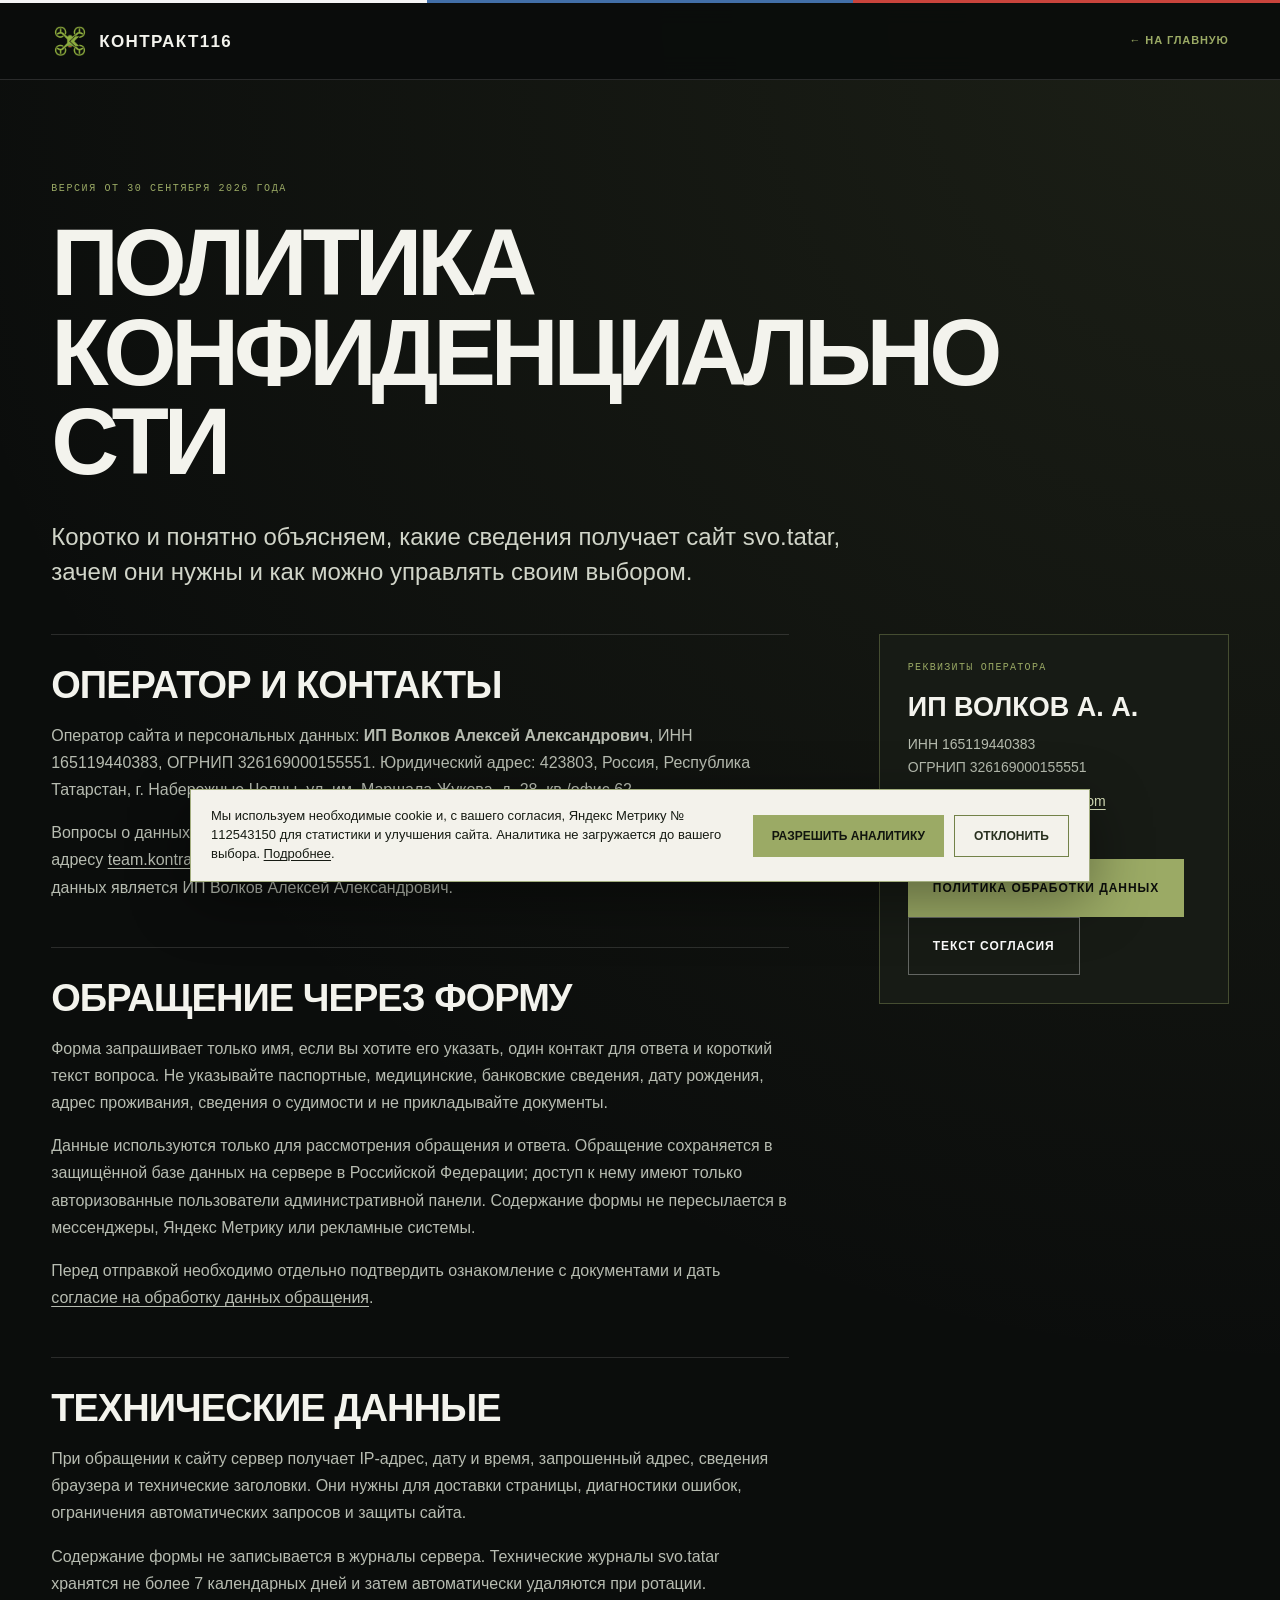
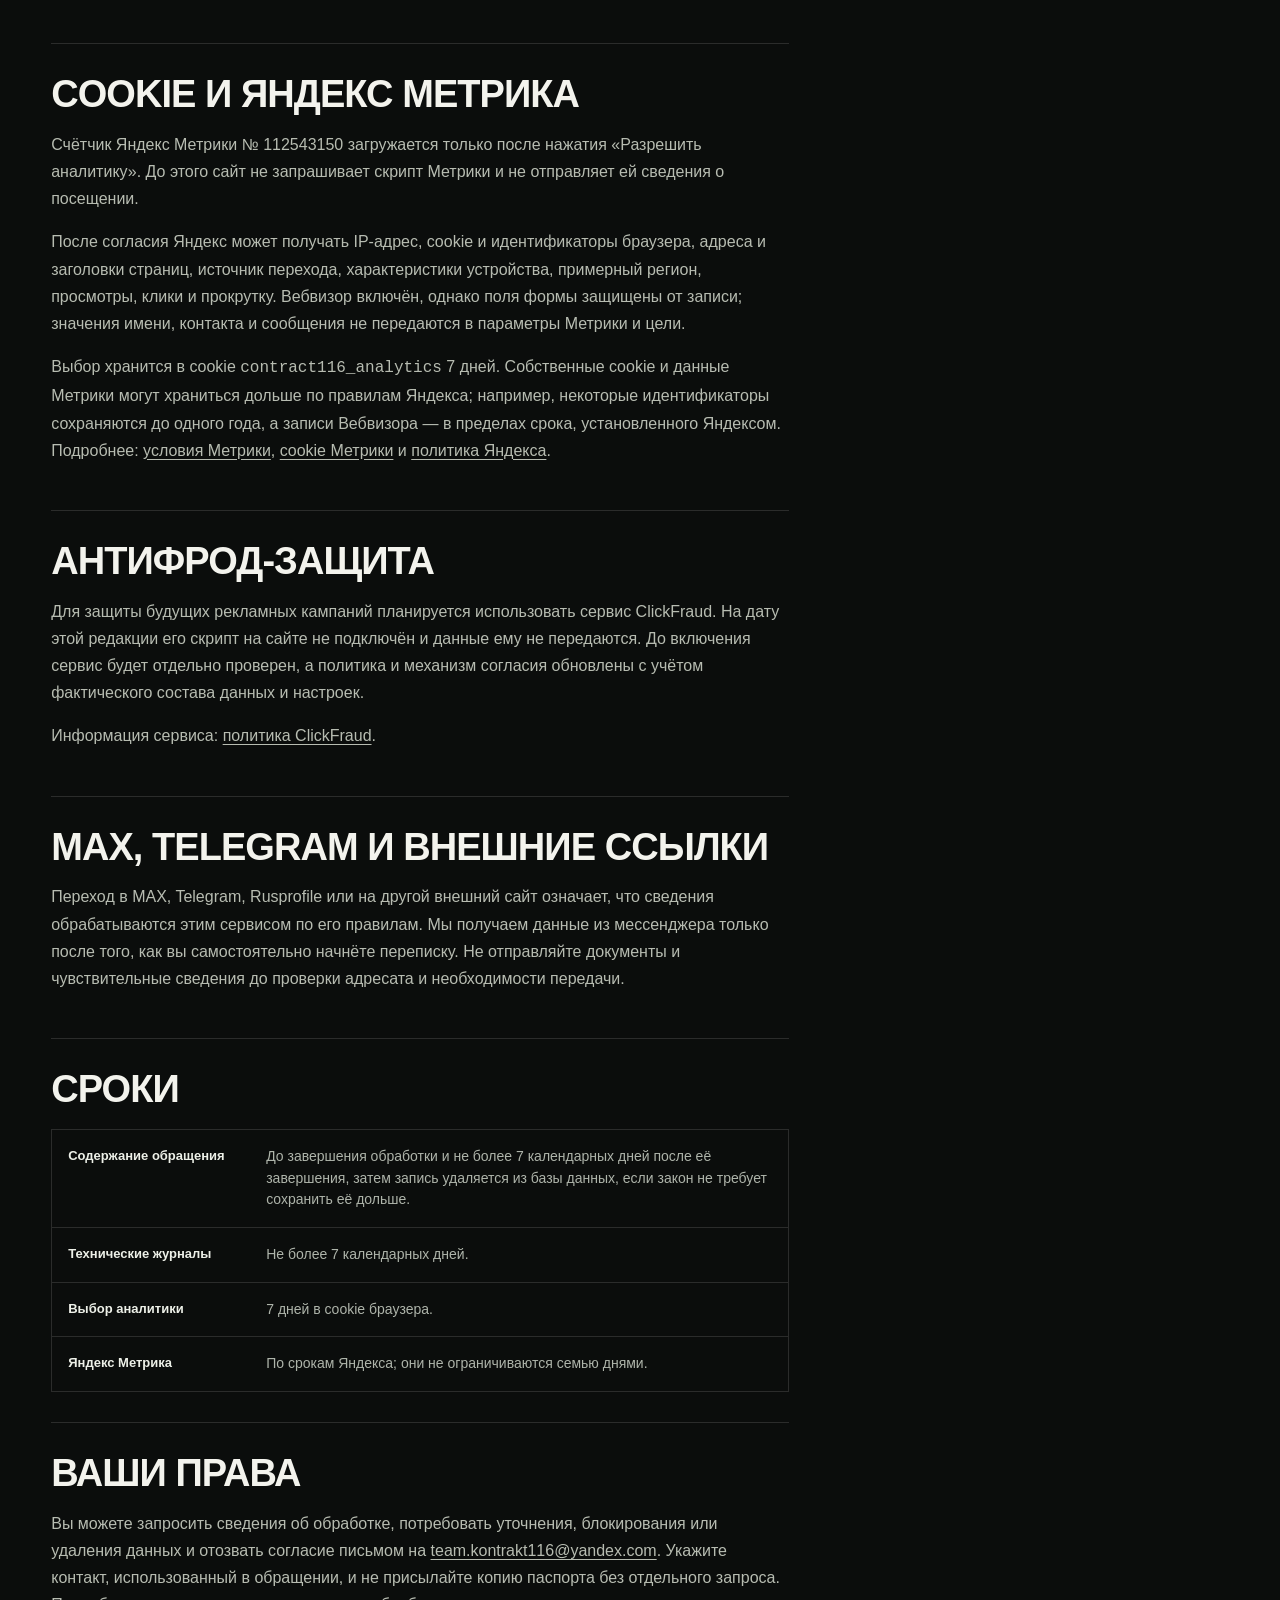
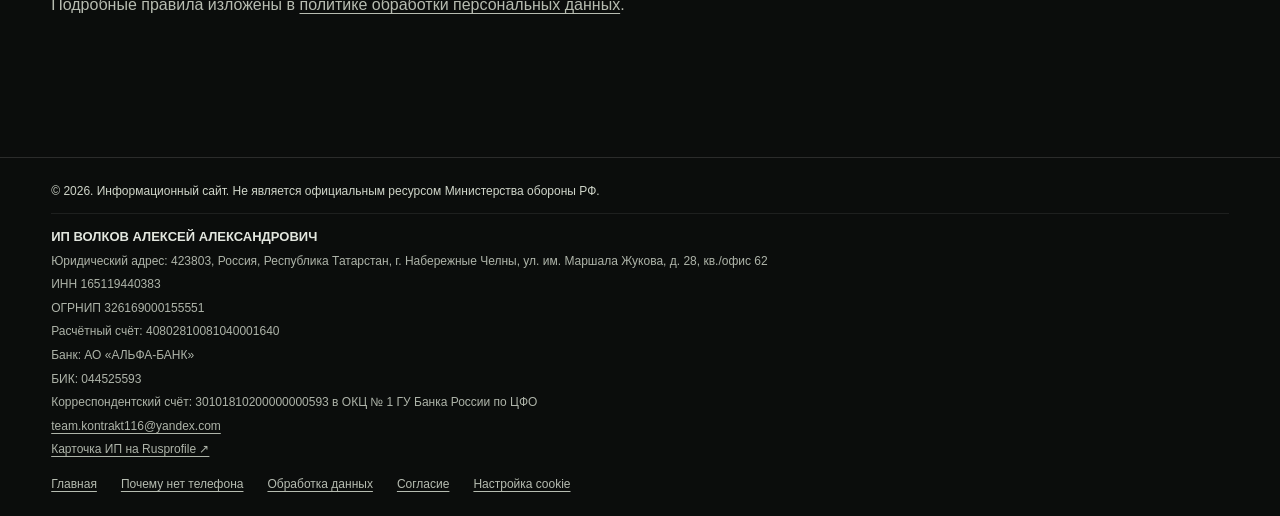
==== commit ba6bcbfb: "Обновление лендинга до продакшн-версии svo.tatar (2026-09-30) - Обновлены index.html, styles.css, ap" ====
--- a/privacy.html
+++ b/privacy.html
@@ -1 +1,96 @@
-<!doctype html><html lang="ru"><head><meta charset="utf-8"><meta name="viewport" content="width=device-width,initial-scale=1"><meta name="robots" content="noindex, nofollow, noarchive, nosnippet, noimageindex"><title>Политика обработки персональных данных — Контракт116</title><link rel="stylesheet" href="styles.css?v=20260831-9"></head><body><main class="section"><article class="container" style="max-width:860px"><a class="text-link" href="index.html">← Вернуться на сайт</a><h1 style="font:800 clamp(42px,7vw,76px)/.95 var(--display);text-transform:uppercase;margin:60px 0 30px">Политика обработки персональных данных</h1><p class="legal-note"><strong>Шаблон требует юридического заполнения перед публикацией.</strong> Необходимо указать фактического оператора персональных данных, ИНН/ОГРН, адрес, цели, основания, сроки хранения, перечень обработчиков, порядок отзыва согласия и контакт для обращений.</p><h2>1. Общие положения</h2><p>Оператор: <strong>[ПОЛНОЕ НАИМЕНОВАНИЕ ОПЕРАТОРА]</strong>, адрес: <strong>[ЮРИДИЧЕСКИЙ АДРЕС]</strong>, электронная почта: <strong>[ПОЧТА ДЛЯ ОБРАЩЕНИЙ]</strong>.</p><h2>2. Какие данные собираются</h2><p>Через форму обратной связи планируется обрабатывать имя, номер телефона, регион и технические сведения, необходимые для безопасной работы сайта. Перечень должен быть проверен после подключения фактического обработчика формы и аналитики.</p><h2>3. Цели обработки</h2><p>Обратная связь по обращению, первичная консультация и информирование о порядке дальнейших действий. Данные не должны использоваться для иных целей без отдельного законного основания.</p><h2>4. Передача и хранение</h2><p><strong>[ОПИСАТЬ МЕСТО ХРАНЕНИЯ, СРОК, СИСТЕМУ УЧЁТА ЗАЯВОК, ПОЧТУ И УПОЛНОМОЧЕННЫХ ОБРАБОТЧИКОВ]</strong>. До заполнения этого раздела и подключения защищённой передачи форма не должна отправлять персональные данные.</p><h2>5. Встроенное видео</h2><p>До нажатия кнопки воспроизведения сайт не подключается к Rutube. После нажатия браузер загружает сторонний проигрыватель Rutube, и обработка технических данных выполняется по правилам этого сервиса. Не запускайте видео, если не хотите устанавливать соединение с Rutube.</p><h2>6. Права пользователя</h2><p>Пользователь вправе запросить сведения об обработке, уточнение, блокирование или удаление данных, а также отозвать согласие по адресу <strong>[ПОЧТА]</strong>.</p><h2>7. Актуализация документа</h2><p>Дата публикации: <strong>[ДАТА]</strong>. Документ должен быть согласован с ответственным за обработку персональных данных.</p></article></main></body></html>
+<!doctype html>
+<html lang="ru">
+<head>
+  <meta charset="utf-8">
+  <meta name="viewport" content="width=device-width, initial-scale=1">
+  <meta name="robots" content="index, follow, max-image-preview:large">
+  <link rel="canonical" href="https://svo.tatar/privacy.html">
+  <meta name="theme-color" content="#0b0d0c">
+  <title>Политика конфиденциальности — Контракт116</title>
+  <meta name="description" content="Как сайт svo.tatar обрабатывает обращения, технические данные, cookie и сведения Яндекс Метрики.">
+  <link rel="icon" href="favicon.ico" sizes="any">
+  <link rel="icon" href="assets/favicon-32.png" type="image/png" sizes="32x32">
+  <link rel="apple-touch-icon" href="assets/apple-touch-icon.png" sizes="180x180">
+  <link rel="manifest" href="site.webmanifest">
+  <link rel="stylesheet" href="styles.css?v=20260930-2">
+  <style>
+    .info-page{min-height:100svh;background:radial-gradient(circle at 100% 0,rgba(155,170,101,.12),transparent 35%),#0b0d0c}.info-header{position:sticky;top:0;z-index:10;background:rgba(11,13,12,.96);border-bottom:1px solid var(--line);backdrop-filter:blur(12px)}.info-header .tricolor{height:3px}.info-header-inner{min-height:76px;display:flex;align-items:center;justify-content:space-between;gap:20px}.info-brand{display:inline-flex;align-items:center;gap:10px;font:800 17px/1 var(--display);letter-spacing:.08em;text-transform:uppercase}.info-brand img{width:38px;height:38px;object-fit:contain}.info-back{color:var(--olive);font:700 11px/1.4 var(--display);letter-spacing:.08em;text-transform:uppercase;text-align:right}.info-main{padding:clamp(52px,8vw,112px) 0 92px}.info-kicker{display:block;color:var(--olive);font:10px/1.4 var(--mono);letter-spacing:.16em;text-transform:uppercase;margin-bottom:22px}.info-main h1{max-width:1000px;font:900 clamp(44px,8vw,94px)/.95 var(--display);letter-spacing:-.055em;text-transform:uppercase;margin-bottom:34px}.info-lead{max-width:820px;color:#d1d5c9;font-size:clamp(18px,2.2vw,24px);line-height:1.45;margin-bottom:44px}.info-layout{display:grid;grid-template-columns:minmax(0,1fr) minmax(270px,350px);gap:clamp(35px,7vw,100px)}.info-content{max-width:790px}.info-content section{padding:30px 0;border-top:1px solid var(--line)}.info-content h2{font:800 clamp(25px,3vw,38px)/1.1 var(--display);text-transform:uppercase;letter-spacing:-.025em;margin-bottom:15px}.info-content p,.info-content li{color:#b7bcb1;font-size:16px;line-height:1.7}.info-content ul{padding-left:22px}.info-content li+li{margin-top:10px}.info-content a:not(.button),.info-footer a{text-decoration:underline;text-underline-offset:3px}.info-aside{height:max-content;position:sticky;top:110px;padding:28px;background:#171b15;border:1px solid rgba(155,170,101,.35)}.info-aside>span{display:block;color:var(--olive);font:10px/1 var(--mono);letter-spacing:.13em;margin-bottom:20px}.info-aside h2{font:800 27px/1.05 var(--display);text-transform:uppercase;margin-bottom:12px}.info-aside p{color:#b5bbae;font-size:14px;margin-bottom:12px}.info-aside a:not(.button){color:#dce5be;text-decoration:underline;text-underline-offset:3px}.info-footer{border-top:1px solid var(--line);padding:24px 0;color:#b6bcb1;font-size:12px}.info-footer .container{display:flex;flex-wrap:wrap;gap:12px 24px}.info-footer .legal-line{width:100%;color:#d0d6ca}.info-footer a:last-child{margin-left:auto}.info-page .cookie-notice{position:fixed;left:18px;right:18px;bottom:18px;z-index:50;max-width:900px;margin:auto}.info-table{display:grid;border:1px solid var(--line);margin-top:18px}.info-table>div{display:grid;grid-template-columns:180px 1fr;gap:18px;padding:16px;border-bottom:1px solid var(--line)}.info-table>div:last-child{border-bottom:0}.info-table strong{color:#edf0e8;font-size:13px}.info-table span{color:#aeb4aa;font-size:14px;line-height:1.55}
+    @media(max-width:760px){.info-main{padding-top:54px}.info-main h1{font-size:clamp(39px,11vw,68px);line-height:.96}.info-layout{grid-template-columns:1fr}.info-aside{position:static;grid-row:1}.info-content p,.info-content li{font-size:15px}.info-table>div{grid-template-columns:1fr;gap:6px}.info-footer a:last-child{margin-left:0}}
+  </style>
+  <script defer src="app.js?v=20260930-2"></script>
+</head>
+<body class="info-page">
+  <a class="skip-link" href="#main">Перейти к содержанию</a>
+  <header class="info-header">
+    <div class="tricolor" aria-hidden="true"><i></i><i></i><i></i></div>
+    <div class="container info-header-inner"><a class="info-brand" href="./"><img src="assets/logo-uav-tatarstan-96.webp" width="38" height="38" alt="" aria-hidden="true">Контракт116</a><a class="info-back" href="./">← На главную</a></div>
+  </header>
+  <main id="main" class="container info-main">
+    <span class="info-kicker">Версия от 30 сентября 2026 года</span>
+    <h1>Политика<br>конфиденциальности</h1>
+    <p class="info-lead">Коротко и понятно объясняем, какие сведения получает сайт svo.tatar, зачем они нужны и как можно управлять своим выбором.</p>
+    <div class="info-layout">
+      <div class="info-content">
+        <section aria-labelledby="operator">
+          <h2 id="operator">Оператор и контакты</h2>
+          <p>Оператор сайта и персональных данных: <strong>ИП Волков Алексей Александрович</strong>, ИНН 165119440383, ОГРНИП 326169000155551. Юридический адрес: 423803, Россия, Республика Татарстан, г. Набережные Челны, ул. им. Маршала Жукова, д. 28, кв./офис 62.</p>
+          <p>Вопросы о данных и требования об их уточнении, блокировании или удалении принимаются по адресу <a href="mailto:team.kontrakt116@yandex.com">team.kontrakt116@yandex.com</a>. Ответственным за организацию обработки персональных данных является ИП Волков Алексей Александрович.</p>
+        </section>
+        <section aria-labelledby="form">
+          <h2 id="form">Обращение через форму</h2>
+          <p>Форма запрашивает только имя, если вы хотите его указать, один контакт для ответа и короткий текст вопроса. Не указывайте паспортные, медицинские, банковские сведения, дату рождения, адрес проживания, сведения о судимости и не прикладывайте документы.</p>
+          <p>Данные используются только для рассмотрения обращения и ответа. Обращение сохраняется в защищённой базе данных на сервере в Российской Федерации; доступ к нему имеют только авторизованные пользователи административной панели. Содержание формы не пересылается в мессенджеры, Яндекс Метрику или рекламные системы.</p>
+          <p>Перед отправкой необходимо отдельно подтвердить ознакомление с документами и дать <a href="consent.html">согласие на обработку данных обращения</a>.</p>
+        </section>
+        <section aria-labelledby="technical">
+          <h2 id="technical">Технические данные</h2>
+          <p>При обращении к сайту сервер получает IP-адрес, дату и время, запрошенный адрес, сведения браузера и технические заголовки. Они нужны для доставки страницы, диагностики ошибок, ограничения автоматических запросов и защиты сайта.</p>
+          <p>Содержание формы не записывается в журналы сервера. Технические журналы svo.tatar хранятся не более 7 календарных дней и затем автоматически удаляются при ротации.</p>
+        </section>
+        <section aria-labelledby="analytics">
+          <h2 id="analytics">Cookie и Яндекс Метрика</h2>
+          <p>Счётчик Яндекс Метрики № 112543150 загружается только после нажатия «Разрешить аналитику». До этого сайт не запрашивает скрипт Метрики и не отправляет ей сведения о посещении.</p>
+          <p>После согласия Яндекс может получать IP-адрес, cookie и идентификаторы браузера, адреса и заголовки страниц, источник перехода, характеристики устройства, примерный регион, просмотры, клики и прокрутку. Вебвизор включён, однако поля формы защищены от записи; значения имени, контакта и сообщения не передаются в параметры Метрики и цели.</p>
+          <p>Выбор хранится в cookie <code>contract116_analytics</code> 7 дней. Собственные cookie и данные Метрики могут храниться дольше по правилам Яндекса; например, некоторые идентификаторы сохраняются до одного года, а записи Вебвизора — в пределах срока, установленного Яндексом. Подробнее: <a href="https://yandex.ru/legal/metrica_termsofuse/ru/" target="_blank" rel="noopener noreferrer">условия Метрики</a>, <a href="https://yandex.ru/support/metrica/ru/general/cookie-usage" target="_blank" rel="noopener noreferrer">cookie Метрики</a> и <a href="https://yandex.ru/legal/confidential/ru/" target="_blank" rel="noopener noreferrer">политика Яндекса</a>.</p>
+        </section>
+        <section aria-labelledby="antifraud">
+          <h2 id="antifraud">Антифрод-защита</h2>
+          <p>Для защиты будущих рекламных кампаний планируется использовать сервис ClickFraud. На дату этой редакции его скрипт на сайте не подключён и данные ему не передаются. До включения сервис будет отдельно проверен, а политика и механизм согласия обновлены с учётом фактического состава данных и настроек.</p>
+          <p>Информация сервиса: <a href="https://clickfraud.ru/privacy-policy/" target="_blank" rel="noopener noreferrer">политика ClickFraud</a>.</p>
+        </section>
+        <section aria-labelledby="messengers">
+          <h2 id="messengers">MAX, Telegram и внешние ссылки</h2>
+          <p>Переход в MAX, Telegram, Rusprofile или на другой внешний сайт означает, что сведения обрабатываются этим сервисом по его правилам. Мы получаем данные из мессенджера только после того, как вы самостоятельно начнёте переписку. Не отправляйте документы и чувствительные сведения до проверки адресата и необходимости передачи.</p>
+        </section>
+        <section aria-labelledby="terms">
+          <h2 id="terms">Сроки</h2>
+          <div class="info-table">
+            <div><strong>Содержание обращения</strong><span>До завершения обработки и не более 7 календарных дней после её завершения, затем запись удаляется из базы данных, если закон не требует сохранить её дольше.</span></div>
+            <div><strong>Технические журналы</strong><span>Не более 7 календарных дней.</span></div>
+            <div><strong>Выбор аналитики</strong><span>7 дней в cookie браузера.</span></div>
+            <div><strong>Яндекс Метрика</strong><span>По срокам Яндекса; они не ограничиваются семью днями.</span></div>
+          </div>
+        </section>
+        <section aria-labelledby="rights">
+          <h2 id="rights">Ваши права</h2>
+          <p>Вы можете запросить сведения об обработке, потребовать уточнения, блокирования или удаления данных и отозвать согласие письмом на <a href="mailto:team.kontrakt116@yandex.com">team.kontrakt116@yandex.com</a>. Укажите контакт, использованный в обращении, и не присылайте копию паспорта без отдельного запроса. Подробные правила изложены в <a href="personal.html">политике обработки персональных данных</a>.</p>
+        </section>
+      </div>
+      <aside class="info-aside" aria-labelledby="details">
+        <span>РЕКВИЗИТЫ ОПЕРАТОРА</span>
+        <h2 id="details">ИП Волков А. А.</h2>
+        <p>ИНН 165119440383<br>ОГРНИП 326169000155551</p>
+        <p><a href="mailto:team.kontrakt116@yandex.com">team.kontrakt116@yandex.com</a></p>
+        <p><a href="https://www.rusprofile.ru/ip/326169000155551" target="_blank" rel="noopener noreferrer">Проверить на Rusprofile ↗</a></p>
+        <a class="button button-primary" href="personal.html">Политика обработки данных</a>
+        <a class="button button-outline" href="consent.html">Текст согласия</a>
+      </aside>
+    </div>
+  </main>
+  <footer class="info-footer"><div class="container"><span class="legal-line">© 2026. Информационный сайт. Не является официальным ресурсом Министерства обороны РФ.</span><div class="info-requisites"><strong>ИП Волков Алексей Александрович</strong><address>Юридический адрес: 423803, Россия, Республика Татарстан, г. Набережные Челны, ул. им. Маршала Жукова, д. 28, кв./офис 62</address><div class="info-requisites-data"><span>ИНН 165119440383</span><span>ОГРНИП 326169000155551</span><span>Расчётный счёт: 40802810081040001640</span><span>Банк: АО «АЛЬФА-БАНК»</span><span>БИК: 044525593</span><span>Корреспондентский счёт: 30101810200000000593 в ОКЦ № 1 ГУ Банка России по ЦФО</span></div><a href="mailto:team.kontrakt116@yandex.com">team.kontrakt116@yandex.com</a><a href="https://www.rusprofile.ru/ip/326169000155551" target="_blank" rel="noopener noreferrer">Карточка ИП на Rusprofile ↗</a></div><a href="./">Главная</a><a href="attention.html">Почему нет телефона</a><a href="personal.html">Обработка данных</a><a href="consent.html">Согласие</a><button type="button" data-cookie-settings>Настройка cookie</button></div></footer>
+  <aside class="cookie-notice" role="region" aria-label="Уведомление о cookie" hidden>
+    <p>Мы используем необходимые cookie и, с вашего согласия, Яндекс Метрику № 112543150 для статистики и улучшения сайта. Аналитика не загружается до вашего выбора. <a href="privacy.html">Подробнее</a>.</p>
+    <div class="cookie-actions"><button type="button" data-cookie-accept>Разрешить аналитику</button><button class="cookie-decline" type="button" data-cookie-decline>Отклонить</button></div>
+  </aside>
+</body>
+</html>
--- a/styles.css
+++ b/styles.css
@@ -1,13 +1,24 @@
 :root{--bg:#0b0d0c;--surface:#111411;--surface-2:#171a16;--ink:#f3f3ed;--muted:#9a9e95;--line:rgba(255,255,255,.13);--olive:#9baa65;--olive-dark:#697647;--red:#c9443c;--blue:#426fa8;--max:1240px;--pad:clamp(20px,4vw,64px);--display:"Arial Narrow","Roboto Condensed","Segoe UI",sans-serif;--mono:"Cascadia Mono","Consolas",monospace}
 *{box-sizing:border-box}html{scroll-behavior:smooth}body{margin:0;background:var(--bg);color:var(--ink);font-family:"Segoe UI",Arial,sans-serif;font-size:16px;line-height:1.6;overflow-x:hidden}body.menu-open,body.modal-open{overflow:hidden}a{color:inherit;text-decoration:none}img{display:block;max-width:100%}button,input{font:inherit}.container{width:min(var(--max),calc(100% - var(--pad)*2));margin-inline:auto}.skip-link{position:fixed;left:12px;top:-60px;z-index:999;background:#fff;color:#000;padding:10px 14px}.skip-link:focus{top:12px}
 .tricolor{height:3px;display:grid;grid-template-columns:repeat(3,1fr)}.tricolor i:nth-child(1){background:#f5f5f5}.tricolor i:nth-child(2){background:var(--blue)}.tricolor i:nth-child(3){background:var(--red)}.site-header{position:absolute;z-index:20;top:0;left:0;right:0;background:linear-gradient(#090b0a 0%,rgba(9,11,10,.7) 70%,transparent);border-bottom:1px solid rgba(255,255,255,.08)}.header-inner{height:90px;display:flex;align-items:center;gap:clamp(24px,4vw,52px)}.brand{display:flex;align-items:center;gap:12px;min-width:max-content}.brand-mark{width:34px;height:34px;display:flex;gap:3px;align-items:flex-end;transform:skew(-12deg)}.brand-mark b{display:block;background:var(--olive);width:9px}.brand-mark b:nth-child(1){height:19px}.brand-mark b:nth-child(2){height:30px}.brand-mark b:nth-child(3){height:24px}.brand strong{display:block;font:800 16px/1 var(--display);letter-spacing:.08em}.brand small{display:block;color:var(--muted);font:9px/1.8 var(--mono);letter-spacing:.18em}.desktop-nav{display:flex;align-items:center;gap:clamp(16px,2.5vw,34px);margin-left:auto}.desktop-nav a{color:#d1d3ce;font:600 12px/1 var(--display);text-transform:uppercase;letter-spacing:.08em;position:relative}.desktop-nav a:after{content:"";position:absolute;left:0;right:100%;bottom:-9px;height:1px;background:var(--olive);transition:.25s}.desktop-nav a:hover:after,.desktop-nav a:focus-visible:after{right:0}.header-contact{border-left:1px solid var(--line);padding-left:25px}.header-contact span{display:block;color:var(--muted);font:9px/1.5 var(--mono);letter-spacing:.13em}.header-contact strong{font:700 13px/1 var(--display)}.menu-button{display:none;margin-left:auto;background:none;border:0;color:#fff;width:44px;height:44px;padding:10px}.menu-button span{display:block;width:24px;height:1px;background:currentColor;margin:7px auto;transition:.25s}.menu-button[aria-expanded=true] span:first-child{transform:translateY(4px) rotate(45deg)}.menu-button[aria-expanded=true] span:last-child{transform:translateY(-4px) rotate(-45deg)}.mobile-menu{position:fixed;inset:93px 0 0;background:#0b0d0c;padding:35px var(--pad);z-index:18}.mobile-menu a{display:block;border-bottom:1px solid var(--line);padding:18px 0;font:700 clamp(22px,7vw,36px)/1 var(--display);text-transform:uppercase}
-.hero{height:max(720px,100svh);min-height:680px;position:relative;display:flex;align-items:center;overflow:hidden;background:#080a09}.hero-media{position:absolute;inset:0;background-image:linear-gradient(90deg,rgba(6,8,7,.15),rgba(6,8,7,0) 55%),url("hero-operator.webp");background-size:cover;background-position:center}.hero:after{content:"";position:absolute;inset:0;background:linear-gradient(180deg,rgba(4,5,5,.05) 50%,rgba(4,5,5,.82)),linear-gradient(90deg,rgba(4,6,5,.58),transparent 60%);pointer-events:none}.hero-grid,.application-grid{position:absolute;inset:0;opacity:.15;background-image:linear-gradient(rgba(255,255,255,.15) 1px,transparent 1px),linear-gradient(90deg,rgba(255,255,255,.12) 1px,transparent 1px);background-size:80px 80px;mask-image:linear-gradient(90deg,#000,transparent 72%)}.hero-content{position:relative;z-index:2;padding-top:105px}.eyebrow{display:flex;gap:15px;align-items:center;margin-bottom:24px;font:10px/1 var(--mono);letter-spacing:.16em}.eyebrow span{border:1px solid rgba(255,255,255,.28);padding:8px 10px}.eyebrow b{font-weight:500;color:#c5d398}.eyebrow b:before{content:"";display:inline-block;width:6px;height:6px;background:var(--olive);border-radius:50%;margin-right:8px;box-shadow:0 0 14px var(--olive)}h1,h2,h3,p{margin-top:0}.hero h1{font-family:var(--display);font-size:clamp(64px,9vw,138px);font-weight:900;line-height:.77;letter-spacing:-.065em;text-transform:uppercase;max-width:930px;margin:0 0 32px}.hero h1 em,.section-heading h2 em,.application h2 em{font-style:normal;color:transparent;-webkit-text-stroke:1px rgba(240,243,235,.72)}.hero-lead{max-width:590px;color:#c5c8c1;font-size:clamp(16px,1.5vw,20px);line-height:1.55}.hero-actions{display:flex;align-items:center;gap:34px;margin-top:35px}.button{display:inline-flex;align-items:center;justify-content:center;gap:22px;min-height:58px;padding:0 24px;border:1px solid transparent;font:700 12px/1 var(--display);letter-spacing:.08em;text-transform:uppercase;cursor:pointer;transition:.2s}.button span{font-size:17px}.button-primary{background:var(--olive);color:#0c0e0b}.button-primary:hover,.button-primary:focus-visible{background:#b8c77a;transform:translateY(-2px)}.button-outline{border-color:rgba(255,255,255,.33);background:transparent;color:#fff}.button-outline:hover{border-color:var(--olive);color:#d8e3b0}.text-link{font:700 11px/1 var(--display);letter-spacing:.08em;text-transform:uppercase;border-bottom:1px solid rgba(255,255,255,.35);padding:12px 0}.text-link span{margin-left:14px}.hero-facts{display:flex;gap:0;list-style:none;padding:0;margin:58px 0 0;width:min(740px,100%);border-top:1px solid var(--line)}.hero-facts li{position:relative;display:grid;grid-template-columns:35px 1fr;padding:18px 30px 18px 0;min-width:0;flex:1}.hero-facts li+li{padding-left:24px;border-left:1px solid var(--line)}.hero-facts li span{grid-row:1/3;font:10px/1.3 var(--mono);color:var(--olive)}.hero-facts strong{font:700 14px/1 var(--display);text-transform:uppercase}.hero-facts small{color:var(--muted);font-size:11px}.hero-status{position:absolute;right:2.5vw;top:51%;z-index:3;writing-mode:vertical-rl;font:9px/1 var(--mono);letter-spacing:.12em;color:#9da099;display:flex;align-items:center;gap:12px}.hero-status i{display:block;width:5px;height:5px;border-radius:50%;background:var(--olive);box-shadow:0 0 12px var(--olive)}.hero-status b{color:#c9d4ad;font-weight:400}.hero-scroll{position:absolute;z-index:3;right:var(--pad);bottom:27px;color:#8f928c;font:9px/1 var(--mono);letter-spacing:.16em;display:flex;align-items:center;gap:14px}.hero-scroll span{width:80px;height:1px;background:rgba(255,255,255,.35)}
+.hero{height:max(720px,100svh);min-height:680px;position:relative;display:flex;align-items:center;overflow:hidden;background:#080a09}.hero-media{position:absolute;inset:0;background-image:linear-gradient(90deg,rgba(6,8,7,.15),rgba(6,8,7,0) 55%),url("assets/hero-operator.webp");background-size:cover;background-position:center}.hero:after{content:"";position:absolute;inset:0;background:linear-gradient(180deg,rgba(4,5,5,.05) 50%,rgba(4,5,5,.82)),linear-gradient(90deg,rgba(4,6,5,.58),transparent 60%);pointer-events:none}.hero-grid,.application-grid{position:absolute;inset:0;opacity:.15;background-image:linear-gradient(rgba(255,255,255,.15) 1px,transparent 1px),linear-gradient(90deg,rgba(255,255,255,.12) 1px,transparent 1px);background-size:80px 80px;mask-image:linear-gradient(90deg,#000,transparent 72%)}.hero-content{position:relative;z-index:2;padding-top:105px}.eyebrow{display:flex;gap:15px;align-items:center;margin-bottom:24px;font:10px/1 var(--mono);letter-spacing:.16em}.eyebrow span{border:1px solid rgba(255,255,255,.28);padding:8px 10px}.eyebrow b{font-weight:500;color:#c5d398}.eyebrow b:before{content:"";display:inline-block;width:6px;height:6px;background:var(--olive);border-radius:50%;margin-right:8px;box-shadow:0 0 14px var(--olive)}h1,h2,h3,p{margin-top:0}.hero h1{font-family:var(--display);font-size:clamp(64px,9vw,138px);font-weight:900;line-height:.77;letter-spacing:-.065em;text-transform:uppercase;max-width:930px;margin:0 0 32px}.hero h1 em,.section-heading h2 em,.application h2 em{font-style:normal;color:transparent;-webkit-text-stroke:1px rgba(240,243,235,.72)}.hero-lead{max-width:590px;color:#c5c8c1;font-size:clamp(16px,1.5vw,20px);line-height:1.55}.hero-actions{display:flex;align-items:center;gap:34px;margin-top:35px}.button{display:inline-flex;align-items:center;justify-content:center;gap:22px;min-height:58px;padding:0 24px;border:1px solid transparent;font:700 12px/1 var(--display);letter-spacing:.08em;text-transform:uppercase;cursor:pointer;transition:.2s}.button span{font-size:17px}.button-primary{background:var(--olive);color:#0c0e0b}.button-primary:hover,.button-primary:focus-visible{background:#b8c77a;transform:translateY(-2px)}.button-outline{border-color:rgba(255,255,255,.33);background:transparent;color:#fff}.button-outline:hover{border-color:var(--olive);color:#d8e3b0}.text-link{font:700 11px/1 var(--display);letter-spacing:.08em;text-transform:uppercase;border-bottom:1px solid rgba(255,255,255,.35);padding:12px 0}.text-link span{margin-left:14px}.hero-facts{display:flex;gap:0;list-style:none;padding:0;margin:58px 0 0;width:min(740px,100%);border-top:1px solid var(--line)}.hero-facts li{position:relative;display:grid;grid-template-columns:35px 1fr;padding:18px 30px 18px 0;min-width:0;flex:1}.hero-facts li+li{padding-left:24px;border-left:1px solid var(--line)}.hero-facts li span{grid-row:1/3;font:10px/1.3 var(--mono);color:var(--olive)}.hero-facts strong{font:700 14px/1 var(--display);text-transform:uppercase}.hero-facts small{color:var(--muted);font-size:11px}.hero-status{position:absolute;right:2.5vw;top:51%;z-index:3;writing-mode:vertical-rl;font:9px/1 var(--mono);letter-spacing:.12em;color:#9da099;display:flex;align-items:center;gap:12px}.hero-status i{display:block;width:5px;height:5px;border-radius:50%;background:var(--olive);box-shadow:0 0 12px var(--olive)}.hero-status b{color:#c9d4ad;font-weight:400}.hero-scroll{position:absolute;z-index:3;right:var(--pad);bottom:27px;color:#8f928c;font:9px/1 var(--mono);letter-spacing:.16em;display:flex;align-items:center;gap:14px}.hero-scroll span{width:80px;height:1px;background:rgba(255,255,255,.35)}
 .ticker{overflow:hidden;background:#e8e7e1;color:#11130f;border-bottom:1px solid #c8c8c0}.ticker div{height:54px;display:flex;align-items:center;justify-content:center;gap:28px;white-space:nowrap;font:800 11px/1 var(--display);letter-spacing:.13em}.ticker i{width:5px;height:5px;background:var(--red);transform:rotate(45deg)}.section{padding:clamp(84px,10vw,150px) 0}.section-index{display:block;color:var(--olive);font:10px/1 var(--mono);letter-spacing:.15em;margin-bottom:24px}.section-heading h2,.application h2{font:800 clamp(46px,6vw,82px)/.95 var(--display);letter-spacing:-.045em;text-transform:uppercase;margin-bottom:0}.split-heading{display:grid;grid-template-columns:1.45fr .75fr;gap:80px;align-items:end;margin-bottom:70px}.split-heading>p,.section-heading>p{color:var(--muted);max-width:600px;font-size:17px;border-left:1px solid var(--olive-dark);padding-left:22px;margin:0}.intro{background:#0c0f0d}.role-layout{display:grid;grid-template-columns:1.05fr .95fr;gap:42px}.training-photo{margin:0;position:relative;overflow:hidden;min-height:660px;background:#1a1c19}.training-photo:after{content:"";position:absolute;inset:0;background:linear-gradient(180deg,transparent 50%,rgba(0,0,0,.8))}.training-photo img{width:100%;height:100%;object-fit:cover;filter:saturate(.55) contrast(1.08)}.training-photo figcaption{position:absolute;z-index:1;left:28px;right:28px;bottom:25px;display:flex;justify-content:space-between;align-items:end;border-top:1px solid rgba(255,255,255,.4);padding-top:15px}.training-photo figcaption span{font:9px/1 var(--mono);letter-spacing:.12em;color:#bbc2b5}.training-photo figcaption b{font:600 13px/1 var(--display);text-transform:uppercase}.role-cards{border-top:1px solid var(--line)}.role-cards article{display:grid;grid-template-columns:60px 1fr;gap:16px;padding:28px 0;border-bottom:1px solid var(--line)}.role-cards article>span{font:10px/1 var(--mono);color:var(--olive)}.role-cards h3{font:700 21px/1.15 var(--display);text-transform:uppercase;letter-spacing:-.02em;margin-bottom:9px}.role-cards p{color:var(--muted);margin:0;font-size:14px;max-width:430px}.legal-note{margin:36px 0 0;padding:20px 24px;border:1px solid var(--line);background:rgba(255,255,255,.02);font-size:13px;color:#aaaea6}.legal-note strong{color:#d4d7cf}.profile-section{background:#e7e5df;color:#131511}.profile-grid{display:grid;grid-template-columns:1fr .8fr 1.15fr;gap:55px;align-items:center}.profile-section .section-index{color:#66733f}.profile-section .section-heading h2 em{-webkit-text-stroke-color:rgba(15,18,14,.55)}.radar{aspect-ratio:1;position:relative;border:1px solid rgba(0,0,0,.25);border-radius:50%;background:repeating-radial-gradient(circle,transparent 0 16%,rgba(0,0,0,.13) 16.3% 16.8%),linear-gradient(90deg,transparent 49.7%,rgba(0,0,0,.2) 50%,transparent 50.3%),linear-gradient(transparent 49.7%,rgba(0,0,0,.2) 50%,transparent 50.3%)}.radar:before{content:"";position:absolute;inset:50%;width:42%;height:1px;transform-origin:left;background:linear-gradient(90deg,#64713f,transparent);animation:scan 5s linear infinite}.radar i{position:absolute;top:30%;left:65%;width:6px;height:6px;background:var(--red);border-radius:50%;box-shadow:0 0 0 6px rgba(201,68,60,.15)}.radar b{position:absolute;inset:45%;border:1px solid #697647;transform:rotate(45deg)}.radar span{position:absolute;font:8px/1 var(--mono);letter-spacing:.08em;color:#62665e}.radar span:nth-child(1){top:8%;left:46%}.radar span:nth-child(2){right:0;top:49%}.radar span:nth-child(3){bottom:5%;left:42%}.radar span:nth-child(4){left:-2%;top:49%}@keyframes scan{to{transform:rotate(360deg)}}.check-list{list-style:none;margin:0;padding:0;border-top:1px solid rgba(0,0,0,.2)}.check-list li{display:grid;grid-template-columns:45px 1fr;gap:12px;padding:22px 0;border-bottom:1px solid rgba(0,0,0,.2)}.check-list li>b{font:10px/1 var(--mono);color:#6c7748}.check-list strong{display:block;font:700 16px/1.2 var(--display);text-transform:uppercase;margin-bottom:7px}.check-list span{font-size:13px;line-height:1.5;color:#595d54}
 .conditions{background:#0c0e0d}.condition-grid{display:grid;grid-template-columns:repeat(4,1fr);border:1px solid var(--line)}.condition-card{position:relative;min-height:290px;padding:28px 24px;border-right:1px solid var(--line);overflow:hidden}.condition-card:last-child{border-right:0}.condition-card:before{content:"";position:absolute;width:180px;height:180px;border:1px solid rgba(255,255,255,.06);border-radius:50%;right:-80px;bottom:-90px}.condition-card.featured{background:var(--olive);color:#0b0d0b}.condition-card .tag{display:block;font:9px/1 var(--mono);letter-spacing:.12em;color:var(--muted);min-height:55px}.condition-card.featured .tag{color:#303627}.condition-card strong{display:block;font:800 clamp(26px,2.5vw,39px)/1 var(--display);text-transform:uppercase;margin:24px 0 18px}.condition-card p{font-size:13px;color:var(--muted);margin:0}.condition-card.featured p{color:#353b2d}.condition-card small{position:absolute;left:24px;bottom:22px;font:8px/1 var(--mono);letter-spacing:.1em;color:#777b73}.condition-card.featured small{color:#445035}.benefits-panel{margin-top:24px;padding:42px;display:grid;grid-template-columns:.8fr 1.2fr;gap:60px;background:#171a16;border-left:3px solid var(--olive)}.benefits-panel h3{font:700 32px/1 var(--display);text-transform:uppercase}.benefits-panel p{color:var(--muted);font-size:14px;margin:0}.benefits-panel ul{display:grid;grid-template-columns:1fr 1fr;gap:0 34px;margin:0;padding:0;list-style:none}.benefits-panel li{position:relative;padding:16px 0 16px 20px;border-bottom:1px solid var(--line);font-size:13px}.benefits-panel li:before{content:"+";position:absolute;left:0;color:var(--olive)}.steps{background:#111410}.steps .section-heading{margin-bottom:60px}.steps-list{list-style:none;margin:0;padding:0;border-top:1px solid var(--line)}.steps-list li{display:grid;grid-template-columns:90px 1fr 150px;gap:35px;align-items:start;padding:34px 0;border-bottom:1px solid var(--line);transition:.2s}.steps-list li:hover{background:rgba(255,255,255,.02);padding-left:16px;padding-right:16px}.steps-list>li>span{font:11px/1 var(--mono);color:var(--olive)}.steps-list h3{font:700 clamp(23px,2.5vw,34px)/1 var(--display);text-transform:uppercase;margin-bottom:9px}.steps-list p{margin:0;color:var(--muted);font-size:14px;max-width:680px}.steps-list li>b{font:9px/1.4 var(--mono);letter-spacing:.08em;color:#868a81;text-align:right}.docs-section{background:#242720;position:relative;overflow:hidden}.docs-section:after{content:"";position:absolute;width:520px;height:520px;border:1px solid rgba(255,255,255,.08);border-radius:50%;left:-180px;top:-190px;box-shadow:0 0 0 90px rgba(255,255,255,.018),0 0 0 180px rgba(255,255,255,.012)}.docs-grid{position:relative;z-index:1;display:grid;grid-template-columns:.9fr 1.1fr;gap:100px}.docs-grid h2{font:800 clamp(45px,5vw,70px)/.95 var(--display);text-transform:uppercase;letter-spacing:-.04em}.docs-grid>div>p{max-width:490px;color:#b1b5ac}.docs-list{list-style:none;margin:0;padding:0;border-top:1px solid var(--line)}.docs-list li{display:grid;grid-template-columns:45px 1fr;position:relative;padding:25px 0;border-bottom:1px solid var(--line)}.docs-list li>span{grid-row:1/3;font:9px/1 var(--mono);color:var(--olive)}.docs-list strong{font:700 18px/1.2 var(--display);text-transform:uppercase}.docs-list small{color:var(--muted);font-size:12px}.faq-section{background:#e7e5df;color:#11130f}.faq-grid{display:grid;grid-template-columns:.68fr 1.32fr;gap:90px}.faq-section .section-index{color:#697647}.faq-section .section-heading h2 em{-webkit-text-stroke-color:rgba(16,19,15,.45)}.faq-section .section-heading p{margin-top:28px;color:#62665e;font-size:14px}.faq-list{border-top:1px solid rgba(0,0,0,.24)}.faq-list details{border-bottom:1px solid rgba(0,0,0,.24)}.faq-list summary{list-style:none;display:grid;grid-template-columns:42px 1fr 30px;align-items:center;gap:14px;padding:24px 0;cursor:pointer;font:700 18px/1.25 var(--display);text-transform:uppercase}.faq-list summary::-webkit-details-marker{display:none}.faq-list summary span{font:9px/1 var(--mono);color:#6c7747}.faq-list summary i{width:18px;height:18px;position:relative}.faq-list summary i:before,.faq-list summary i:after{content:"";position:absolute;left:0;top:8px;width:18px;height:1px;background:#33372f;transition:.2s}.faq-list summary i:after{transform:rotate(90deg)}.faq-list details[open] summary i:after{transform:rotate(0)}.faq-list details p{margin:0;padding:0 50px 25px 56px;color:#5d6159;font-size:14px;max-width:750px}.application{position:relative;padding:clamp(80px,10vw,140px) 0;background:#090b0a;overflow:hidden}.application:before{content:"";position:absolute;inset:0;background:radial-gradient(circle at 12% 20%,rgba(139,155,89,.18),transparent 30%),linear-gradient(120deg,transparent 55%,rgba(255,255,255,.03) 55%)}.application-inner{position:relative;z-index:1;display:grid;grid-template-columns:1fr .75fr;gap:clamp(50px,8vw,110px);align-items:center}.application h2{max-width:760px}.application-copy>p{max-width:620px;color:var(--muted);font-size:17px;margin-top:28px}.contact-block{margin-top:55px;padding-top:22px;border-top:1px solid var(--line);display:flex;flex-wrap:wrap;gap:7px 30px;align-items:baseline}.contact-block small{width:100%;color:var(--muted);font:9px/1 var(--mono);letter-spacing:.12em}.contact-block strong{font:700 28px/1 var(--display)}.contact-block span{color:var(--muted);font-size:12px}.lead-form{background:#e7e5df;color:#121410;padding:32px}.form-head{display:flex;justify-content:space-between;margin-bottom:30px;font:9px/1 var(--mono);letter-spacing:.12em}.form-head i{font-style:normal;color:#9c3b35}.lead-form label{display:block;font:700 11px/1 var(--display);text-transform:uppercase;letter-spacing:.06em;margin-bottom:20px}.lead-form input[type=text],.lead-form input[type=tel]{display:block;width:100%;height:51px;margin-top:9px;border:0;border-bottom:1px solid #969a90;background:rgba(255,255,255,.38);padding:0 13px;border-radius:0;outline:0}.lead-form input:focus{border-color:#50602c;box-shadow:inset 3px 0 #7d8b52}.lead-form input.invalid{border-color:#b33f39}.field-error{display:block;min-height:13px;color:#a93833;font:9px/1.3 var(--mono);margin-top:5px}.checkbox{display:grid!important;grid-template-columns:21px 1fr;gap:10px;align-items:start;text-transform:none!important;font-weight:400!important;letter-spacing:0!important}.checkbox input{position:absolute;opacity:0}.checkbox>span{width:20px;height:20px;border:1px solid #767a71;position:relative}.checkbox input:checked+span{background:#77854d}.checkbox input:checked+span:after{content:"✓";position:absolute;color:white;left:4px;top:0;font-size:14px}.checkbox input:focus-visible+span{outline:2px solid #485929;outline-offset:2px}.checkbox small{font-size:11px;line-height:1.5;color:#60645b}.checkbox a{text-decoration:underline}.form-submit{width:100%;border:0}.form-disclaimer{margin:14px 0 0;color:#787c73;font-size:10px;line-height:1.4}.site-footer{background:#070908;border-top:1px solid var(--line);padding:65px 0 25px}.footer-grid{display:grid;grid-template-columns:1.2fr .6fr .6fr;gap:80px}.footer-grid>div>p{max-width:520px;color:var(--muted);font-size:12px;margin:24px 0 0}.footer-grid nav{display:grid;gap:8px;align-content:start}.footer-grid nav a{color:#b4b7b0;font:700 12px/1.5 var(--display);text-transform:uppercase}.footer-contact{display:grid;gap:6px;align-content:start}.footer-contact small{color:var(--olive);font:9px/1 var(--mono);letter-spacing:.13em;margin-bottom:10px}.footer-contact strong{font:700 20px/1 var(--display)}.footer-contact a,.footer-contact span{color:var(--muted);font-size:12px}.footer-bottom{margin-top:55px;padding-top:20px;border-top:1px solid var(--line);display:flex;gap:30px;color:#747872;font:9px/1.5 var(--mono);letter-spacing:.05em}.footer-bottom a:last-child{margin-left:auto}.demo-modal{position:fixed;z-index:100;inset:0;background:rgba(0,0,0,.84);display:grid;place-items:center;padding:20px}.demo-modal[hidden]{display:none}.modal-card{position:relative;background:#e8e6e0;color:#11130f;width:min(520px,100%);padding:40px}.modal-card>button{position:absolute;right:14px;top:10px;border:0;background:none;font-size:28px;cursor:pointer}.modal-card>span{color:#6c7849;font:9px/1 var(--mono);letter-spacing:.13em}.modal-card h2{font:800 40px/1 var(--display);text-transform:uppercase;margin:22px 0 15px}.modal-card p{color:#5d6158;font-size:14px;margin-bottom:28px}
 @media(max-width:1050px){.desktop-nav{display:none}.header-contact{margin-left:auto}.condition-grid{grid-template-columns:1fr 1fr}.condition-card{border-bottom:1px solid var(--line)}.condition-card:nth-child(2){border-right:0}.profile-grid{grid-template-columns:1fr 1fr}.profile-grid .section-heading{grid-column:1/-1}.radar{max-width:420px}.faq-grid{gap:50px}.role-layout{grid-template-columns:1fr}.training-photo{min-height:580px}.role-cards{display:grid;grid-template-columns:1fr 1fr}.role-cards article:nth-child(odd){padding-right:25px}.role-cards article:nth-child(even){padding-left:25px;border-left:1px solid var(--line)}}
 @media(max-width:760px){:root{--pad:20px}.site-header{position:absolute}.header-inner{height:72px}.header-contact{display:none}.menu-button{display:block}.mobile-menu{inset:75px 0 0}.hero{height:auto;min-height:780px;align-items:flex-start}.hero-media{background-position:66% center;opacity:.78}.hero:after{background:linear-gradient(180deg,rgba(5,7,6,.25) 30%,rgba(5,7,6,.98) 82%),linear-gradient(90deg,rgba(4,6,5,.7),transparent)}.hero-content{padding-top:150px}.eyebrow{flex-wrap:wrap}.hero h1{font-size:clamp(52px,15vw,72px);line-height:.83}.hero-lead{font-size:15px;max-width:88%}.hero-actions{align-items:flex-start;flex-direction:column;gap:16px}.button{width:100%}.hero-facts{margin-top:42px;display:grid;grid-template-columns:1fr}.hero-facts li,.hero-facts li+li{padding:14px 0;border-left:0;border-bottom:1px solid var(--line)}.hero-status{display:none}.hero-scroll{display:none}.ticker div{justify-content:flex-start;animation:ticker 20s linear infinite}.ticker div:after{content:""}@keyframes ticker{to{transform:translateX(-50%)}}.section{padding:78px 0}.split-heading{grid-template-columns:1fr;gap:30px;margin-bottom:45px}.section-heading h2,.application h2{font-size:clamp(42px,13vw,62px)}.role-layout{gap:20px}.training-photo{min-height:430px}.training-photo figcaption{left:17px;right:17px;bottom:17px;display:block}.training-photo figcaption b{display:block;margin-top:9px}.role-cards{display:block}.role-cards article,.role-cards article:nth-child(odd),.role-cards article:nth-child(even){padding:22px 0;border-left:0}.legal-note{padding:16px}.profile-grid{grid-template-columns:1fr;gap:35px}.radar{width:82%;margin:auto}.condition-grid{grid-template-columns:1fr}.condition-card,.condition-card:nth-child(2){border-right:0}.benefits-panel{padding:28px 22px;grid-template-columns:1fr;gap:25px}.benefits-panel ul{grid-template-columns:1fr}.steps-list li{grid-template-columns:45px 1fr;gap:16px;padding:26px 0}.steps-list li>b{grid-column:2;text-align:left}.steps-list li:hover{padding-left:0;padding-right:0}.docs-grid{grid-template-columns:1fr;gap:55px}.faq-grid{grid-template-columns:1fr;gap:45px}.faq-list summary{grid-template-columns:30px 1fr 20px;font-size:16px}.faq-list details p{padding-left:44px;padding-right:20px}.application-inner{grid-template-columns:1fr;gap:45px}.lead-form{padding:25px 20px}.contact-block strong{font-size:23px}.footer-grid{grid-template-columns:1fr;gap:40px}.footer-bottom{flex-direction:column;gap:8px}.footer-bottom a:last-child{margin-left:0}.modal-card{padding:32px 24px}.modal-card h2{font-size:32px}}
 @media(prefers-reduced-motion:reduce){html{scroll-behavior:auto}.radar:before,.ticker div{animation:none!important}.button,.steps-list li{transition:none}}
 @media print{.site-header,.hero-scroll,.hero-status,.ticker,.application,.site-footer{display:none}.hero{min-height:0;height:auto;padding:60px 0}.hero-media,.hero-grid{display:none}.hero-content{padding:0}.section{padding:40px 0}.intro,.conditions,.steps,.docs-section{background:#fff;color:#000}.section-heading h2 em,.hero h1 em{color:#000;-webkit-text-stroke:0}.role-layout,.profile-grid,.split-heading,.faq-grid{display:block}.training-photo{display:none}}
+
+/* Состояния защищённой отправки формы */
+.form-head i.is-live{color:#52672d}
+.form-trap{position:absolute!important;width:1px!important;height:1px!important;margin:-1px!important;padding:0!important;overflow:hidden!important;clip:rect(0 0 0 0)!important;white-space:nowrap!important;border:0!important}
+.form-submit:disabled{cursor:wait;opacity:.72;transform:none}
+.form-submit.is-pending span{animation:submit-pulse .85s ease-in-out infinite alternate}
+.form-status{min-height:19px;margin:12px 0 0;font:10px/1.45 var(--mono);color:#63685e}
+.form-status--success{color:#4d652b}
+.form-status--error{color:#a93833}
+.form-status+.form-disclaimer{margin-top:8px}
+@keyframes submit-pulse{to{opacity:.25}}
 
 /* Гражданская карьера */
 .civil-section{position:relative;background:#151812;overflow:hidden;border-top:1px solid var(--line);border-bottom:1px solid var(--line)}
@@ -134,20 +145,232 @@
 @media(max-width:760px){.gallery-swipe-hint{display:flex;align-items:center;justify-content:space-between;margin:-20px 0 14px;color:#aab291;font:10px/1 var(--mono);letter-spacing:.1em;text-transform:uppercase}.gallery-swipe-hint span{font-size:20px}.field-gallery-grid{display:flex;overflow-x:auto;gap:10px;margin-right:calc(var(--pad) * -1);padding-right:var(--pad);scroll-snap-type:x mandatory;scrollbar-width:none}.field-gallery-grid::-webkit-scrollbar{display:none}.field-gallery-grid:focus-visible{outline:1px solid var(--olive);outline-offset:4px}.gallery-card,.gallery-card:nth-child(2),.gallery-card:nth-child(3),.gallery-card-large{flex:0 0 84vw;height:340px;scroll-snap-align:start}.gallery-card figcaption{padding:20px}.gallery-card strong{font-size:20px}.gallery-note{font-size:11px}}
 @media(prefers-reduced-motion:reduce){.gallery-card img{transition:none}.gallery-card:hover img{transform:none}}
 
-/* Видео о подразделении */
+/* Видео о работе с БПЛА */
 .training-video{margin:0;align-self:start;overflow:hidden;background:#050706;border:1px solid var(--line)}
-.training-video iframe{display:block;width:100%;aspect-ratio:16/9;border:0;background:#000}
+.training-video-player{display:block;width:100%;aspect-ratio:16/9;object-fit:cover;background:#000}
 .training-video-caption{min-height:70px;padding:18px 20px;display:flex;justify-content:space-between;gap:20px;align-items:center;border-top:1px solid var(--line);background:#121511}
 .training-video-caption span{font:9px/1 var(--mono);letter-spacing:.12em;color:#bbc2b5;white-space:nowrap}
 .training-video-caption b{font:600 13px/1.25 var(--display);text-transform:uppercase;text-align:right}
-.video-facade{position:relative;display:grid;place-items:center;width:100%;aspect-ratio:16/9;padding:0;overflow:hidden;border:0;background:radial-gradient(circle at 50% 48%,#2c1615 0,#0c0f0d 62%,#050706 100%);color:#fff;cursor:pointer}
-.video-facade:after{content:"";position:absolute;inset:0;background:linear-gradient(180deg,rgba(3,5,4,.05),rgba(3,5,4,.82)),repeating-linear-gradient(0deg,rgba(255,255,255,.025) 0,rgba(255,255,255,.025) 1px,transparent 1px,transparent 4px)}
-.video-facade>img{position:absolute;width:72%;height:72%;object-fit:contain;opacity:.55;filter:drop-shadow(0 18px 38px rgba(0,0,0,.5))}
-.video-facade-overlay{position:relative;z-index:1;display:grid;place-items:center;gap:11px;padding:24px;text-align:center}
-.video-play{display:grid;place-items:center;width:64px;height:64px;padding-left:4px;border-radius:50%;background:var(--red);box-shadow:0 0 0 8px rgba(201,68,60,.14);font:22px/1 sans-serif;transition:transform .2s,background .2s}
-.video-facade strong{font:700 clamp(18px,2vw,25px)/1.05 var(--display);text-transform:uppercase}.video-facade small{font:9px/1.4 var(--mono);letter-spacing:.06em;color:#c7cbc3}
-.video-facade:hover .video-play,.video-facade:focus-visible .video-play{transform:scale(1.08);background:#e25a51}.video-facade:focus-visible{outline:2px solid var(--olive);outline-offset:-4px}
-.video-noscript{margin:0;padding:24px;text-align:center}.video-noscript a{text-decoration:underline}
 @media(max-width:760px){.training-video-caption{display:block}.training-video-caption b{display:block;margin-top:10px;text-align:left}}
 @media print{.training-video{display:none}}
-
+
+/* Stage1: статическая версия с прямой связью в мессенджерах. */
+html{scroll-padding-top:106px}
+body{overflow-x:visible}
+.site-header{position:fixed;background:rgba(9,12,10,.94);backdrop-filter:blur(14px);-webkit-backdrop-filter:blur(14px);box-shadow:0 12px 34px rgba(0,0,0,.18)}
+.header-messenger{display:inline-flex;align-items:center;justify-content:center;gap:10px;min-height:40px;padding:0 15px;border:1px solid rgba(155,170,101,.6);color:#e2eacb;font:700 12px/1 var(--display);letter-spacing:.06em;white-space:nowrap}
+.header-messenger:hover,.header-messenger:focus-visible{background:var(--olive);color:#0b0d0c}
+.header-messenger span{font-size:16px}
+.mobile-menu{overflow-y:auto;padding-bottom:calc(35px + env(safe-area-inset-bottom))}
+.contact-section{position:relative;overflow:hidden;padding:clamp(82px,9vw,126px) 0;background:radial-gradient(circle at 93% 8%,rgba(155,170,101,.12),transparent 36%),#111510;border-top:1px solid var(--line)}
+.contact-layout{display:grid;grid-template-columns:minmax(0,1fr) minmax(0,1fr);gap:clamp(35px,7vw,95px);align-items:center}
+.contact-intro,.contact-options{min-width:0}
+.contact-intro h2{font:800 clamp(42px,5.5vw,76px)/.94 var(--display);letter-spacing:-.045em;text-transform:uppercase;margin:0 0 25px}
+.contact-intro h2 em{font-style:normal;color:transparent;-webkit-text-stroke:1px rgba(240,243,235,.72)}
+.contact-intro p{max-width:470px;color:#aeb5a9;font-size:16px;margin:0}
+.contact-options{display:grid;gap:12px}
+.contact-option{display:grid;grid-template-columns:48px minmax(0,1fr) 24px;align-items:center;gap:17px;min-height:96px;padding:20px 24px;border:1px solid rgba(255,255,255,.19);background:rgba(255,255,255,.025);transition:background .2s,border-color .2s,transform .2s}
+.contact-option:hover,.contact-option:focus-visible{background:rgba(155,170,101,.11);border-color:var(--olive);transform:translateY(-2px)}
+.contact-option svg{width:42px;height:42px;fill:currentColor;color:#d4e2ae}
+.contact-option .max-icon{width:42px;height:42px;object-fit:contain}
+.contact-option span{display:grid;gap:4px;min-width:0}
+.contact-option strong{font:800 25px/1 var(--display);text-transform:uppercase}
+.contact-option small{color:#9fa69a;font-size:12px}
+.contact-option b{font:28px/1 var(--display);color:var(--olive)}
+.footer-contact a{display:block;width:max-content;max-width:100%;margin-top:12px;color:#d8e5b5;font:700 16px/1.25 var(--display)}
+.footer-contact a:hover,.footer-contact a:focus-visible{text-decoration:underline}
+.section-heading,.section-heading>div,.profile-grid>*{min-width:0}
+.section-heading h2,.civil-copy h2,.relation-copy h2,.contact-intro h2{overflow-wrap:normal;word-break:normal}
+.affiliation-section .split-heading{grid-template-columns:minmax(0,1fr);gap:28px}
+.affiliation-section .split-heading>p{max-width:760px}
+.relation-shell{grid-template-columns:minmax(0,1fr) minmax(0,1fr);gap:clamp(40px,5vw,70px)}
+.relation-copy h2{font-size:clamp(40px,4.8vw,64px)}
+.faq-grid{grid-template-columns:minmax(0,.9fr) minmax(0,1.1fr);gap:clamp(40px,5vw,70px)}
+.faq-section .section-heading h2{font-size:clamp(36px,4.5vw,58px)}
+.condition-card strong{overflow-wrap:normal;word-break:normal}
+.condition-card:last-child strong{font-size:clamp(23px,2.1vw,28px);line-height:1.05}
+@media(max-width:900px){.relation-shell{grid-template-columns:minmax(0,1fr)}}
+@media(max-width:760px){.affiliation-section .section-heading h2{font-size:clamp(23px,7.2vw,42px)}.relation-copy h2{font-size:clamp(34px,8vw,48px)}.faq-grid{grid-template-columns:minmax(0,1fr)}.faq-section .section-heading h2{font-size:clamp(30px,8.5vw,48px)}}
+
+@media(max-width:1050px){.header-messenger{margin-left:auto}.menu-button{display:block;margin-left:0;flex:0 0 44px}}
+.mobile-menu{overflow-y:auto;overscroll-behavior:contain}
+@media(max-width:760px){
+  html{scroll-padding-top:82px}
+  .site-header{position:fixed}
+  .header-inner{gap:10px}
+  .brand{min-width:0}
+  .header-messenger{min-width:48px;min-height:42px;padding:0 9px;font-size:11px}
+  .menu-button{margin-left:0;flex:0 0 44px}
+  .mobile-menu{inset:75px 0 0}
+  .mobile-menu a{font-size:clamp(18px,5.5vw,27px);padding:14px 0}
+  .container{width:calc(100% - 40px)}
+  .split-heading,.profile-grid,.role-layout,.docs-grid,.faq-grid,.relation-shell,.civil-layout{grid-template-columns:minmax(0,1fr)}
+  .section-heading h2,.contact-intro h2{font-size:clamp(29px,8.5vw,48px);line-height:1.02;letter-spacing:-.045em}
+  .civil-copy h2{font-size:clamp(29px,8.5vw,48px);line-height:1.02}
+  .hero h1{font-size:clamp(36px,10.8vw,56px);line-height:.9}
+  .hero-lead{max-width:100%}
+  .hero-actions{gap:10px}
+  .hero-actions .button{min-height:52px}
+  .hero-offer-facts strong{font-size:clamp(21px,6.4vw,26px);white-space:normal}
+  .contact-layout{grid-template-columns:minmax(0,1fr);gap:28px}
+  .contact-option{min-height:82px;padding:15px 18px}
+  .mobile-contact-bar{display:grid;grid-template-columns:minmax(0,1fr) minmax(0,1fr);gap:8px;min-height:64px;padding:8px;left:10px;right:10px}
+  .mobile-contact-bar a{min-width:0;min-height:48px;gap:7px;padding:0 6px;font-size:12px}
+  .mobile-contact-bar a:nth-child(2){border:1px solid rgba(155,170,101,.65);background:#1a2118;color:#e5ecd3}
+  .mobile-contact-bar svg{width:20px;height:20px;fill:currentColor}
+  .mobile-contact-bar .max-icon{width:20px;height:20px;object-fit:contain}
+  .site-footer{padding-bottom:calc(90px + env(safe-area-inset-bottom))}
+}
+@media(max-width:520px){
+  .affiliation-grid{grid-template-columns:minmax(0,1fr)}
+  .affiliation-logo{height:180px}
+  .affiliation-card figcaption{min-height:0}
+  .profile-section .section-heading{grid-column:1}
+}
+@media(max-width:360px){
+  .brand strong{font-size:14px}
+  .brand small{font-size:7px}
+  .brand-mark{width:28px;flex:0 0 28px}
+  .header-messenger{font-size:10px;min-width:43px}
+  .hero h1{font-size:36px}
+  .section-heading h2,.contact-intro h2,.civil-copy h2{font-size:29px}
+}
+@media print{.contact-section,.mobile-contact-bar{display:none}}
+
+/* Stage1 navigation, safety note and technical cookie notice. */
+.mobile-menu[hidden],.cookie-notice[hidden]{display:none!important}
+.mobile-menu{overscroll-behavior:contain;-webkit-overflow-scrolling:touch}
+.hero-attention{display:inline-flex;align-items:center;gap:10px;max-width:100%;margin-top:18px;padding:9px 2px;color:#f2f4ed;font:700 12px/1.35 var(--display);letter-spacing:.03em;border-bottom:1px solid rgba(215,224,189,.55)}
+.hero-attention:hover,.hero-attention:focus-visible{color:#dce8af;border-color:var(--olive)}
+.hero-attention span{display:grid;place-items:center;flex:0 0 22px;width:22px;height:22px;border:1px solid var(--olive);border-radius:50%;color:var(--olive);font:800 13px/1 var(--display)}
+.hero-attention b{font-size:17px;font-weight:400}
+.cookie-notice{position:fixed;z-index:50;left:16px;right:16px;bottom:max(16px,env(safe-area-inset-bottom));display:flex;align-items:center;gap:24px;width:min(900px,calc(100% - 32px));margin-inline:auto;padding:17px 20px;background:#f3f2eb;color:#161b13;border:1px solid #a2ad7d;box-shadow:0 18px 60px rgba(0,0,0,.4)}
+.cookie-notice p{margin:0;flex:1;font-size:13px;line-height:1.45}
+.cookie-notice a{text-decoration:underline;text-underline-offset:2px}
+.cookie-actions{display:flex;align-items:stretch;gap:10px;flex:0 0 auto}
+.cookie-notice button{flex:0 0 auto;min-height:42px;padding:0 19px;border:0;background:var(--olive);color:#11150e;font:800 12px/1 var(--display);text-transform:uppercase;cursor:pointer}
+.cookie-notice .cookie-decline{background:transparent;color:#28301f;border:1px solid #728248}
+.cookie-notice button:hover,.cookie-notice button:focus-visible{background:#b6c77a}
+.cookie-notice .cookie-decline:hover,.cookie-notice .cookie-decline:focus-visible{background:#dfe4cf}
+body.menu-open .cookie-notice{display:none}
+@media(max-width:760px){.hero-attention{font-size:11px;margin-top:12px}.cookie-notice{display:block;padding:14px}.cookie-notice p{font-size:12px}.cookie-actions{display:grid;grid-template-columns:1fr;gap:8px;margin-top:12px}.cookie-notice button{width:100%;min-height:44px;padding:0 12px;white-space:normal}}
+@media print{.cookie-notice,.hero-attention{display:none}}
+
+/* The original dark hero image remains static; retain the subtle camera noise. */
+.hero-media:after{opacity:.16;background-image:url("assets/camera-noise.svg"),repeating-linear-gradient(0deg,rgba(255,255,255,.12) 0,rgba(255,255,255,.12) 1px,transparent 1px,transparent 4px);background-size:128px 128px,auto}
+
+/* Unified messenger marks: use the same MAX and Telegram artwork site-wide. */
+.messenger-icon{display:block;flex:0 0 auto;width:22px;height:22px;object-fit:contain}
+svg.messenger-icon{fill:currentColor}
+.messenger-link{align-items:center}
+.button.messenger-link{gap:12px}
+.header-messenger .messenger-icon{width:20px;height:20px}
+.contact-option{grid-template-columns:48px minmax(0,1fr)}
+.footer-contact a.messenger-link{display:flex;align-items:center;gap:9px}
+.footer-contact .messenger-icon{width:18px;height:18px}
+.info-aside .button.messenger-link{justify-content:flex-start}
+.link-arrow{display:block;flex:0 0 auto;width:18px;height:18px;fill:none;stroke:currentColor;stroke-width:1.8;stroke-linecap:square;stroke-linejoin:miter}
+.hero-attention .link-arrow{width:17px;height:17px}
+
+/* The still in the direction section has an obvious play control. */
+.training-video-frame{position:relative}
+.training-video-play{position:absolute;z-index:2;top:47%;left:50%;display:grid;place-items:center;width:74px;height:74px;padding:0;transform:translate(-50%,-50%);border:1px solid rgba(255,255,255,.9);border-radius:50%;background:rgba(7,11,8,.67);color:#fff;box-shadow:0 0 0 10px rgba(255,255,255,.11),0 12px 38px rgba(0,0,0,.36);cursor:pointer;transition:background .2s,box-shadow .2s}
+.training-video-play svg{width:26px;height:26px;margin-left:4px}
+.training-video-play:hover,.training-video-play:focus-visible{background:var(--olive);color:#10150f;box-shadow:0 0 0 13px rgba(155,170,101,.22)}
+.training-video-play:focus-visible{outline:2px solid #fff;outline-offset:9px}
+.training-video-play[hidden]{display:none}
+@media(max-width:760px){.training-video-play{width:62px;height:62px}.training-video-play svg{width:22px;height:22px}}
+
+/* Readable explanatory copy and footer links. */
+.faq-section .section-heading p{font-size:17px;line-height:1.6;max-width:550px}
+.faq-list details p{font-size:16px;line-height:1.65}
+.site-footer .footer-grid>div>p{font-size:15px;line-height:1.6}
+.site-footer .footer-grid nav a{font-size:14px}
+.footer-bottom{font-size:14px;line-height:1.5;letter-spacing:0;color:#c4cbbd;flex-wrap:wrap;gap:12px 25px}
+.footer-bottom a{padding:5px 0}
+.footer-bottom a:hover,.footer-bottom a:focus-visible{text-decoration:underline;text-underline-offset:3px;color:#fff}
+@media(max-width:760px){.footer-bottom span{width:100%}}
+
+/* Keep the three desktop offer figures inside their own columns and improve the legal note. */
+.hero-offer-note,.conditions-note{font-size:12px;line-height:1.6;letter-spacing:.01em}
+@media(min-width:761px){
+  .hero-offer-facts li:nth-child(1){flex:1}
+  .hero-offer-facts li:nth-child(2){flex:1.15}
+  .hero-offer-facts li:nth-child(3){flex:.9}
+  .hero-offer-facts li:nth-child(2) strong{font-size:clamp(20px,2.25vw,30px);letter-spacing:-.035em}
+}
+@media(max-width:760px){.hero-offer-note,.conditions-note{font-size:12px;line-height:1.6}}
+
+/* Approved UAV mark and stable desktop hero spacing below the fixed header. */
+.brand-mark{display:block;width:44px;height:44px;flex:0 0 44px;object-fit:contain;transform:none}
+.brand-mark b{display:none}
+@media(min-width:761px){
+  .hero{--hero-top:clamp(128px,15svh,180px);height:auto;min-height:max(720px,100svh);align-items:flex-start}
+  .hero-content{padding-top:var(--hero-top);padding-bottom:56px}
+  .hero h1{max-width:100%}
+  .camera-hud{top:var(--hero-top);bottom:74px}
+}
+@media(max-width:760px){.brand-mark{width:36px;height:36px;flex-basis:36px}}
+@media(max-width:360px){.brand-mark{width:30px;height:30px;flex-basis:30px}}
+
+/* Verified conditions, legal requisites and the privacy-safe footer form. */
+.benefits-panel li{display:grid;gap:6px}
+.benefits-panel li strong{font:700 15px/1.25 var(--display);text-transform:uppercase}
+.benefits-panel li span{color:var(--muted);font-size:12px;line-height:1.55}
+.conditions-sources{max-width:980px;margin:22px 0 0;color:#959b91;font-size:12px;line-height:1.65}
+.conditions-sources a{text-decoration:underline;text-underline-offset:3px;color:#c6d391}
+.site-footer .footer-grid{grid-template-columns:1.1fr .55fr .55fr .9fr;gap:clamp(32px,5vw,72px)}
+.footer-legal{display:grid;align-content:start;gap:7px}
+.footer-legal>small{color:var(--olive);font:9px/1 var(--mono);letter-spacing:.13em;margin-bottom:10px}
+.footer-legal>strong{font:700 16px/1.3 var(--display);text-transform:uppercase}
+.footer-legal>span,.footer-legal>a{color:#aeb4a9;font-size:12px;line-height:1.55;overflow-wrap:anywhere}
+.footer-legal>a{text-decoration:underline;text-underline-offset:3px}
+.footer-legal address{margin:0;color:#aeb4a9;font-size:12px;line-height:1.55;font-style:normal;overflow-wrap:anywhere}
+.footer-bank-details{display:grid;gap:7px}
+.footer-bank-details span{color:#aeb4a9;font-size:12px;line-height:1.55;overflow-wrap:anywhere}
+.footer-form-panel{margin-top:58px;padding:clamp(28px,4vw,48px);display:grid;grid-template-columns:minmax(230px,.72fr) minmax(0,1.28fr);gap:clamp(32px,6vw,80px);background:#141813;border:1px solid rgba(155,170,101,.28)}
+.footer-form-copy h2{margin:15px 0 18px;font:800 clamp(34px,4vw,54px)/.95 var(--display);letter-spacing:-.04em;text-transform:uppercase}
+.footer-form-copy p{margin:0;color:#aeb5aa;font-size:14px;line-height:1.65}
+.contact-form{min-width:0}
+.contact-form-noscript{margin:0 0 18px;padding:12px 14px;border:1px solid rgba(215,107,99,.55);color:#efaaa4;font-size:13px;line-height:1.5}
+.contact-form-fields{display:grid;grid-template-columns:1fr 1fr;gap:16px}
+.contact-form>label,.contact-form-fields label{display:grid;gap:9px;margin-bottom:16px;color:#eff1eb;font:700 12px/1.2 var(--display);letter-spacing:.03em;text-transform:uppercase}
+.contact-form label>span{color:#899083;font:9px/1 var(--mono);letter-spacing:.08em}
+.contact-form input[type=text],.contact-form textarea{width:100%;border:1px solid rgba(255,255,255,.2);border-radius:0;background:#0c0f0d;color:#f2f4ee;padding:13px 14px;font:400 15px/1.45 var(--display);text-transform:none;outline:0;resize:vertical}
+.contact-form input[type=text]{min-height:50px}
+.contact-form textarea{min-height:112px}
+.contact-form input[type=text]:focus,.contact-form textarea:focus{border-color:var(--olive);box-shadow:0 0 0 2px rgba(155,170,101,.16)}
+.contact-form [aria-invalid=true]{border-color:#d76b63!important}
+.contact-form-honeypot{position:absolute!important;left:-10000px!important;width:1px!important;height:1px!important;overflow:hidden!important}
+.form-check{display:grid!important;grid-template-columns:22px minmax(0,1fr);gap:11px;align-items:start;margin:13px 0!important;font-weight:400!important;letter-spacing:0!important;text-transform:none!important}
+.form-check input{position:absolute;opacity:0;pointer-events:none}
+.form-check>span{width:21px;height:21px;border:1px solid #798071;position:relative}
+.form-check input:checked+span{background:var(--olive);border-color:var(--olive)}
+.form-check input:checked+span:after{content:"✓";position:absolute;left:4px;top:-1px;color:#0c100b;font:800 15px/21px var(--display)}
+.form-check input:focus-visible+span{outline:2px solid #fff;outline-offset:3px}
+.form-check input[aria-invalid=true]+span{border-color:#d76b63}
+.form-check small{color:#aeb4a9;font-size:12px;line-height:1.55}
+.form-check a{text-decoration:underline;text-underline-offset:3px;color:#dce5be}
+.contact-form-actions{display:grid;grid-template-columns:minmax(190px,260px) minmax(0,1fr);gap:18px;align-items:center;margin-top:22px}
+.contact-form-actions .button{border:0;cursor:pointer}
+.contact-form-actions .button:disabled{cursor:wait;opacity:.62}
+.contact-form-status{min-height:42px;margin:0;color:#bcc3b7;font-size:13px;line-height:1.55}
+.contact-form-status.is-success{color:#c8d79a}
+.contact-form-status.is-error{color:#efaaa4}
+.footer-disclaimer{width:100%;color:#d0d6ca}
+.footer-bottom a:last-child{margin-left:auto}
+.footer-bottom button{border:0;background:none;color:inherit;padding:5px 0;font:inherit;cursor:pointer}
+.footer-bottom button:hover,.footer-bottom button:focus-visible{text-decoration:underline;text-underline-offset:3px;color:#fff}
+.info-footer button{border:0;background:none;color:inherit;padding:0;font:inherit;text-decoration:underline;text-underline-offset:3px;cursor:pointer}
+.info-footer .legal-line{width:100%;color:#d0d6ca}
+.info-requisites{width:100%;display:grid;gap:5px;padding:14px 0 4px;border-top:1px solid rgba(255,255,255,.08);font-style:normal}
+.info-requisites strong{color:#e3e7df;font:700 13px/1.45 var(--display);text-transform:uppercase}
+.info-requisites address,.info-requisites span,.info-requisites a{color:#aeb4a9;font-size:12px;line-height:1.55;overflow-wrap:anywhere}
+.info-requisites address{margin:0;font-style:normal}
+.info-requisites-data{display:grid;gap:5px}
+.info-requisites a{text-decoration:underline;text-underline-offset:3px}
+.info-footer .info-requisites a:last-child{margin-left:0}
+.info-main h1{overflow-wrap:break-word;hyphens:auto}
+@media(max-width:1100px){.site-footer .footer-grid{grid-template-columns:1fr 1fr}.footer-form-panel{grid-template-columns:1fr;gap:28px}}
+@media(max-width:760px){.site-footer .footer-grid{grid-template-columns:1fr}.footer-form-panel{margin-top:42px;padding:24px 18px}.contact-form-fields{grid-template-columns:1fr}.contact-form-actions{grid-template-columns:1fr}.contact-form-status{min-height:0}.footer-bottom a:last-child{margin-left:0}.benefits-panel li strong{font-size:14px}}
+
